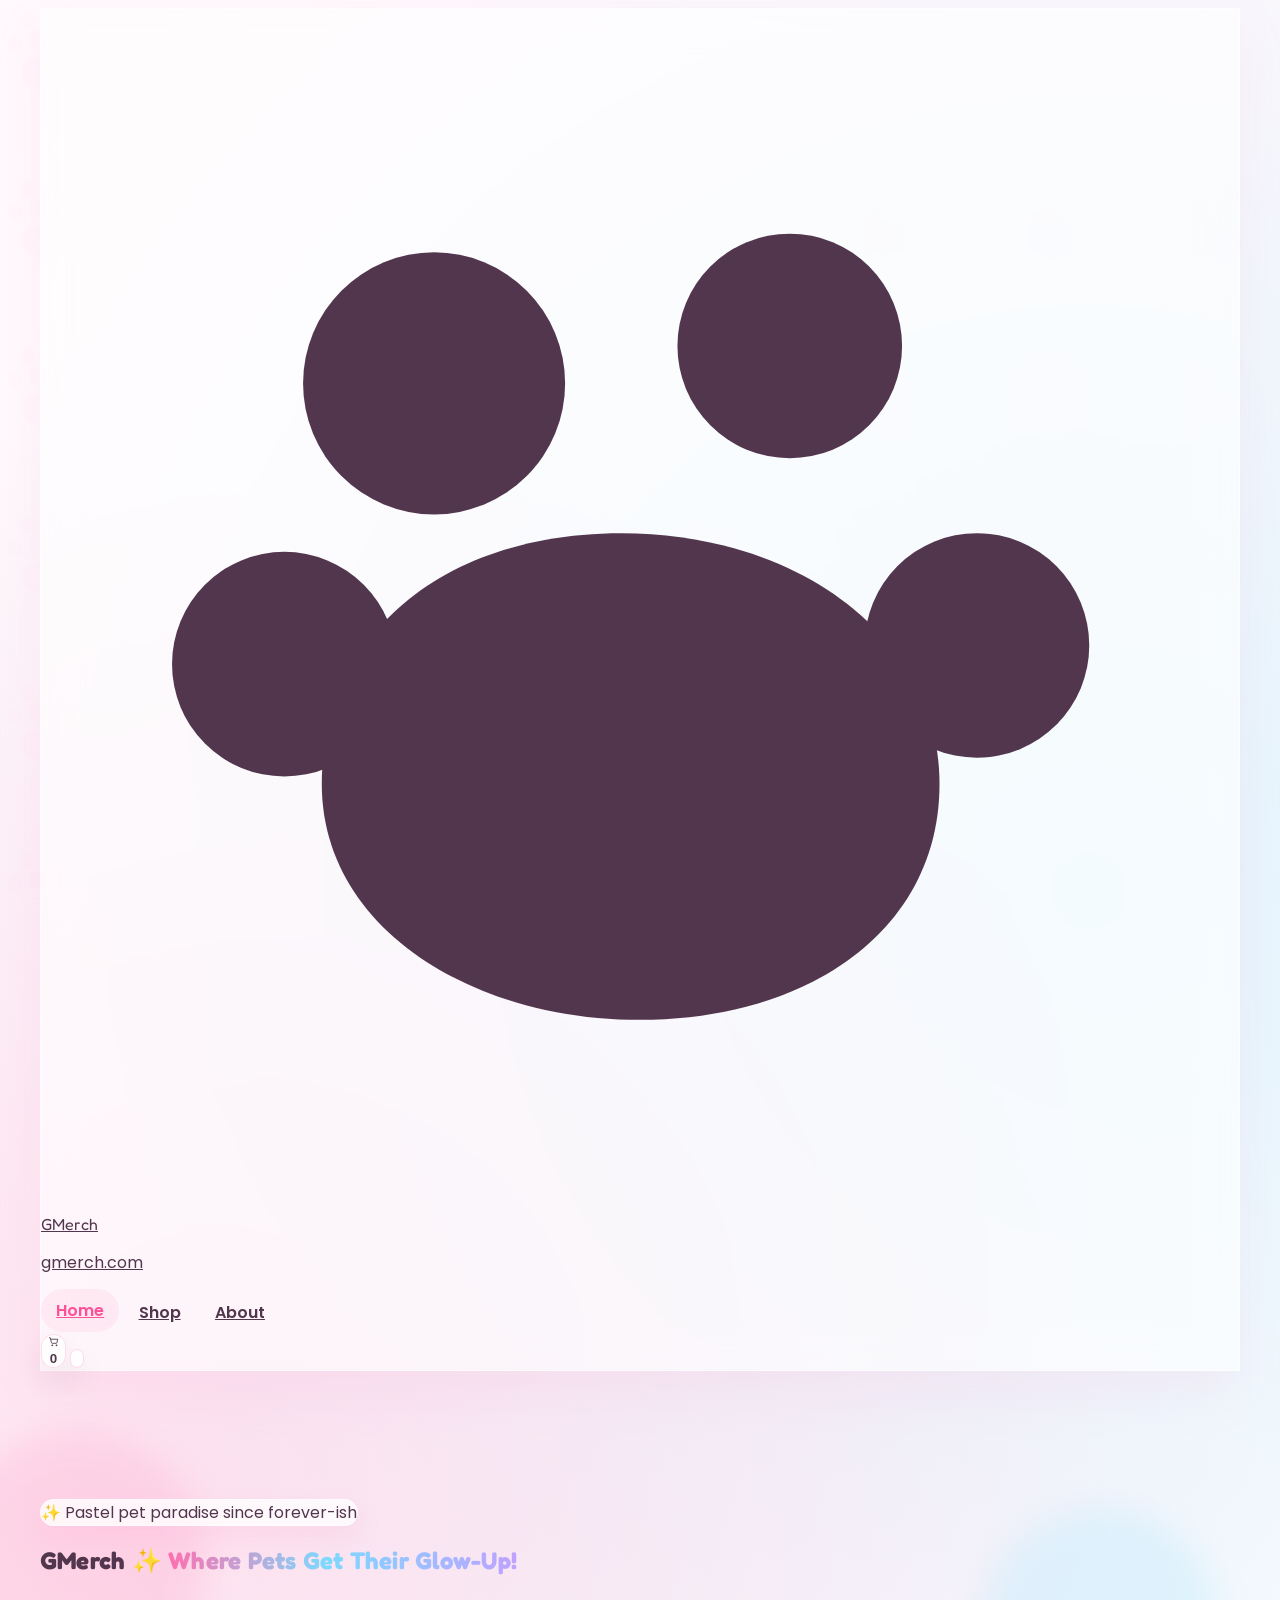
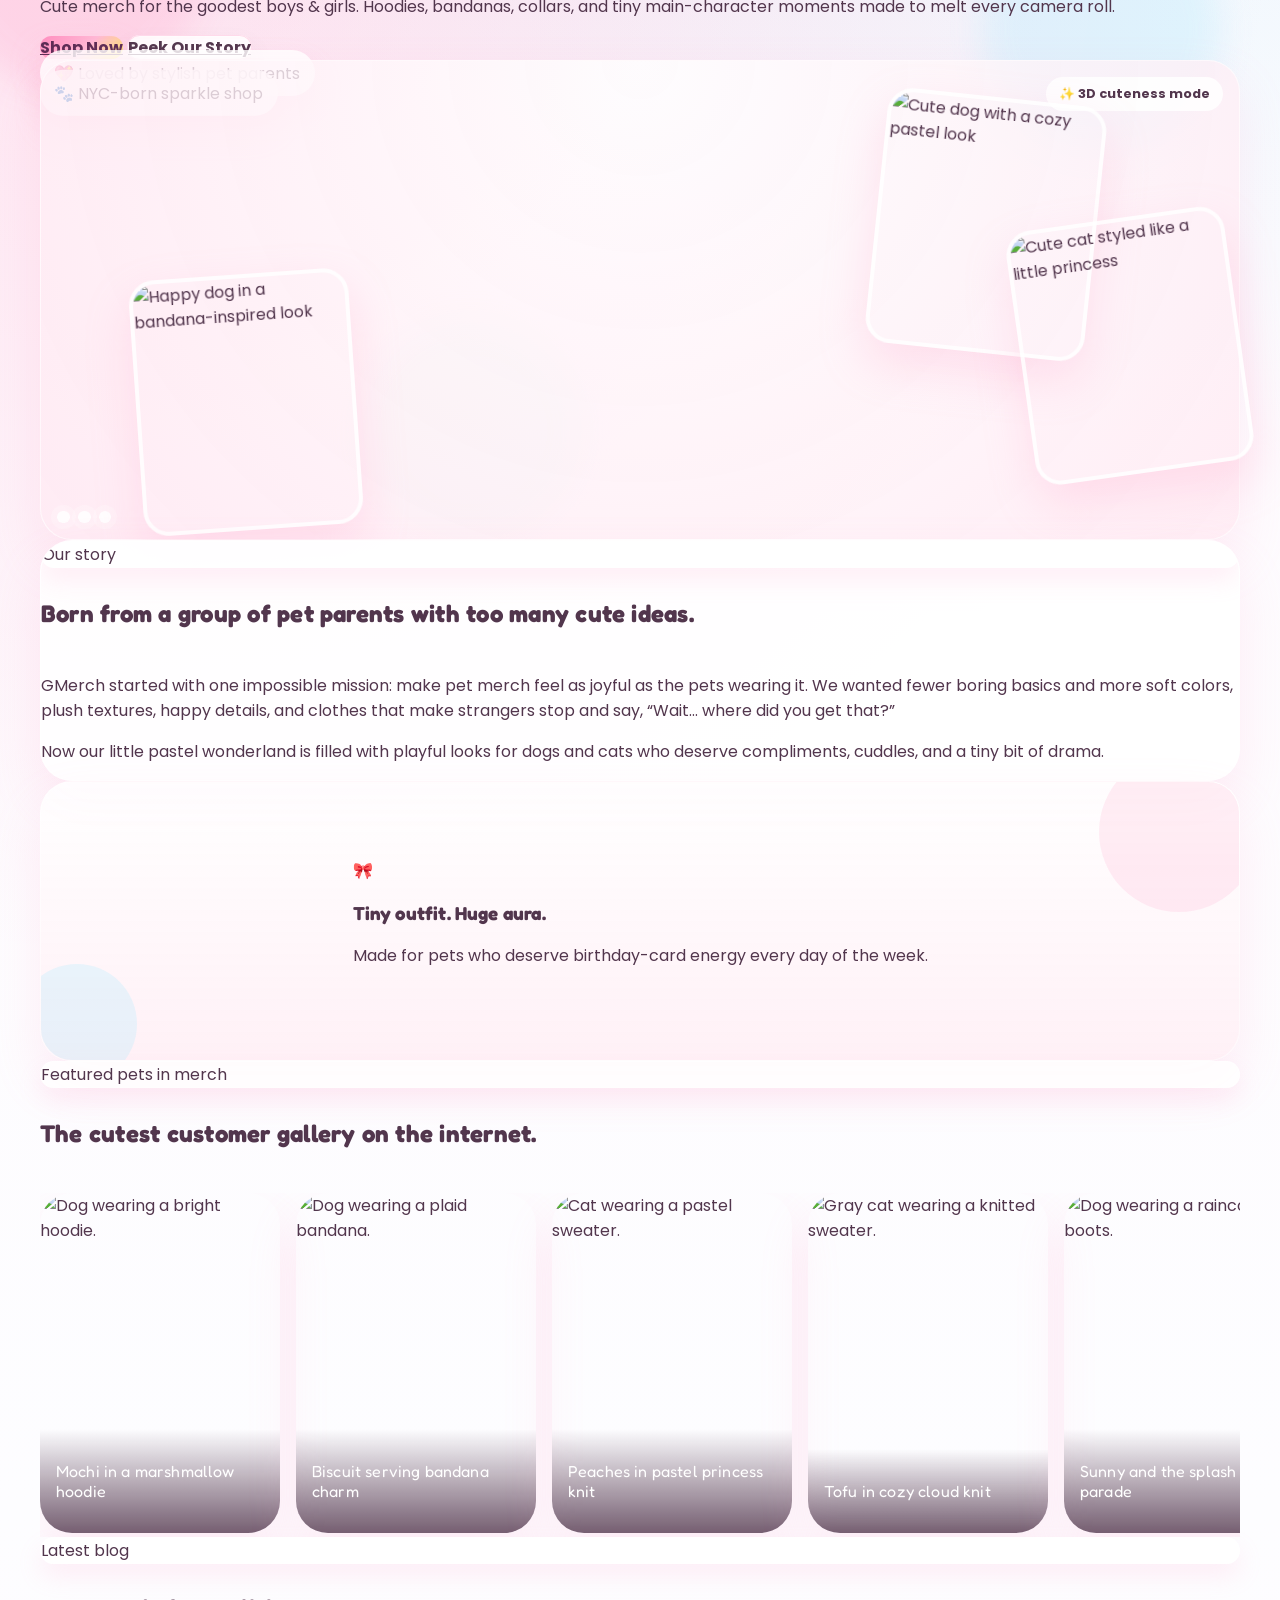
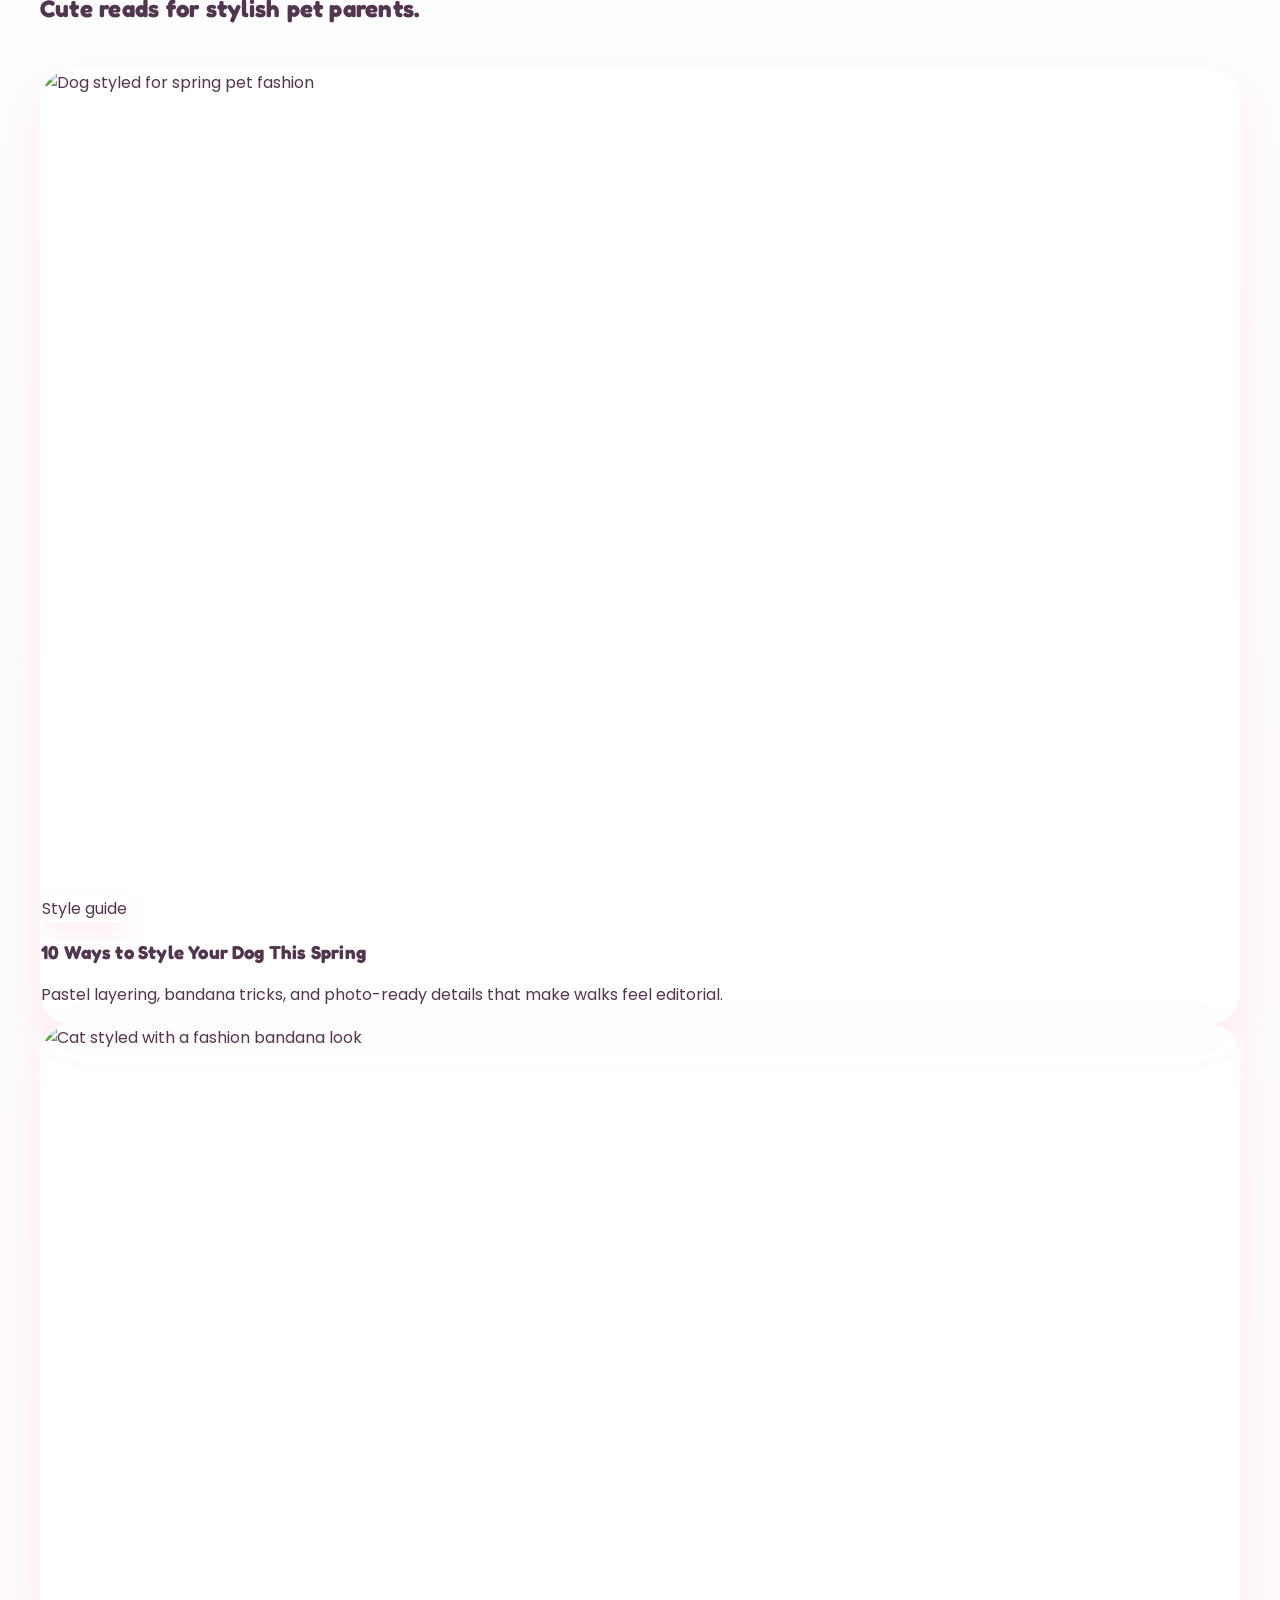
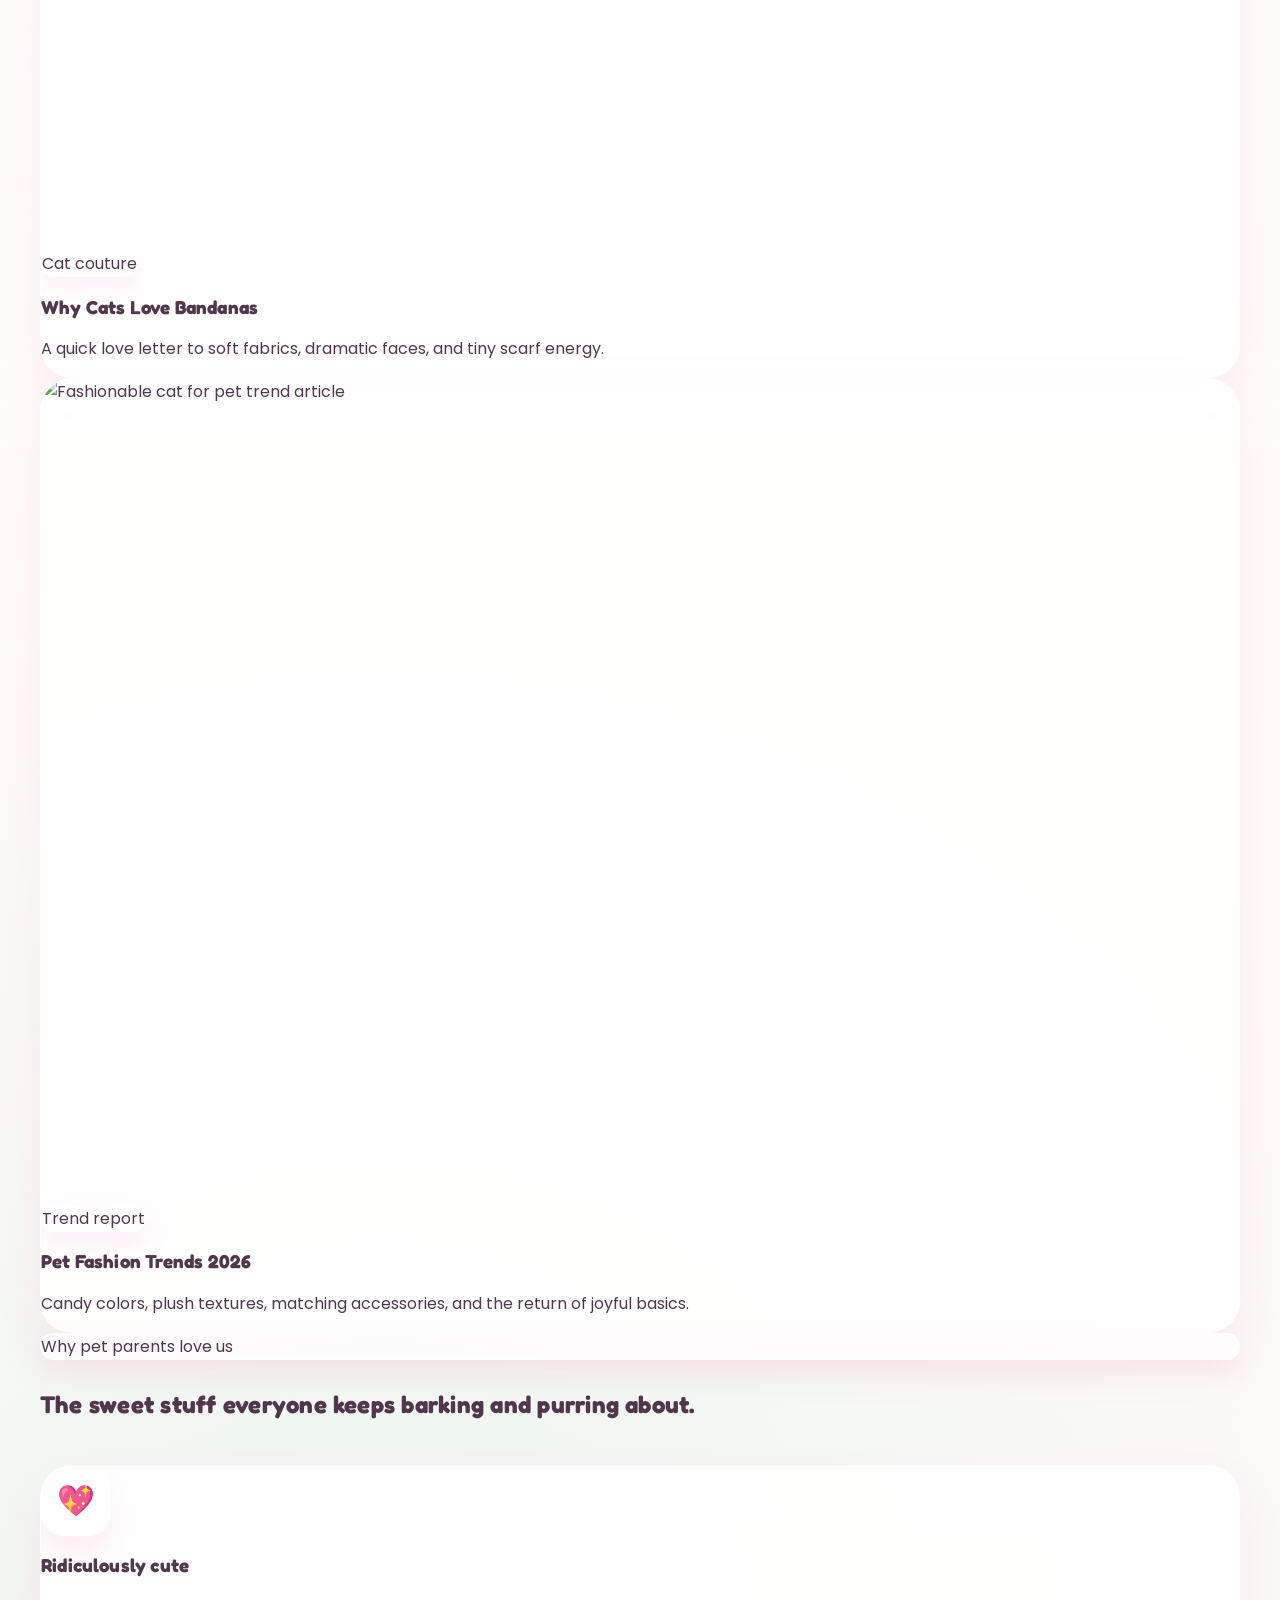
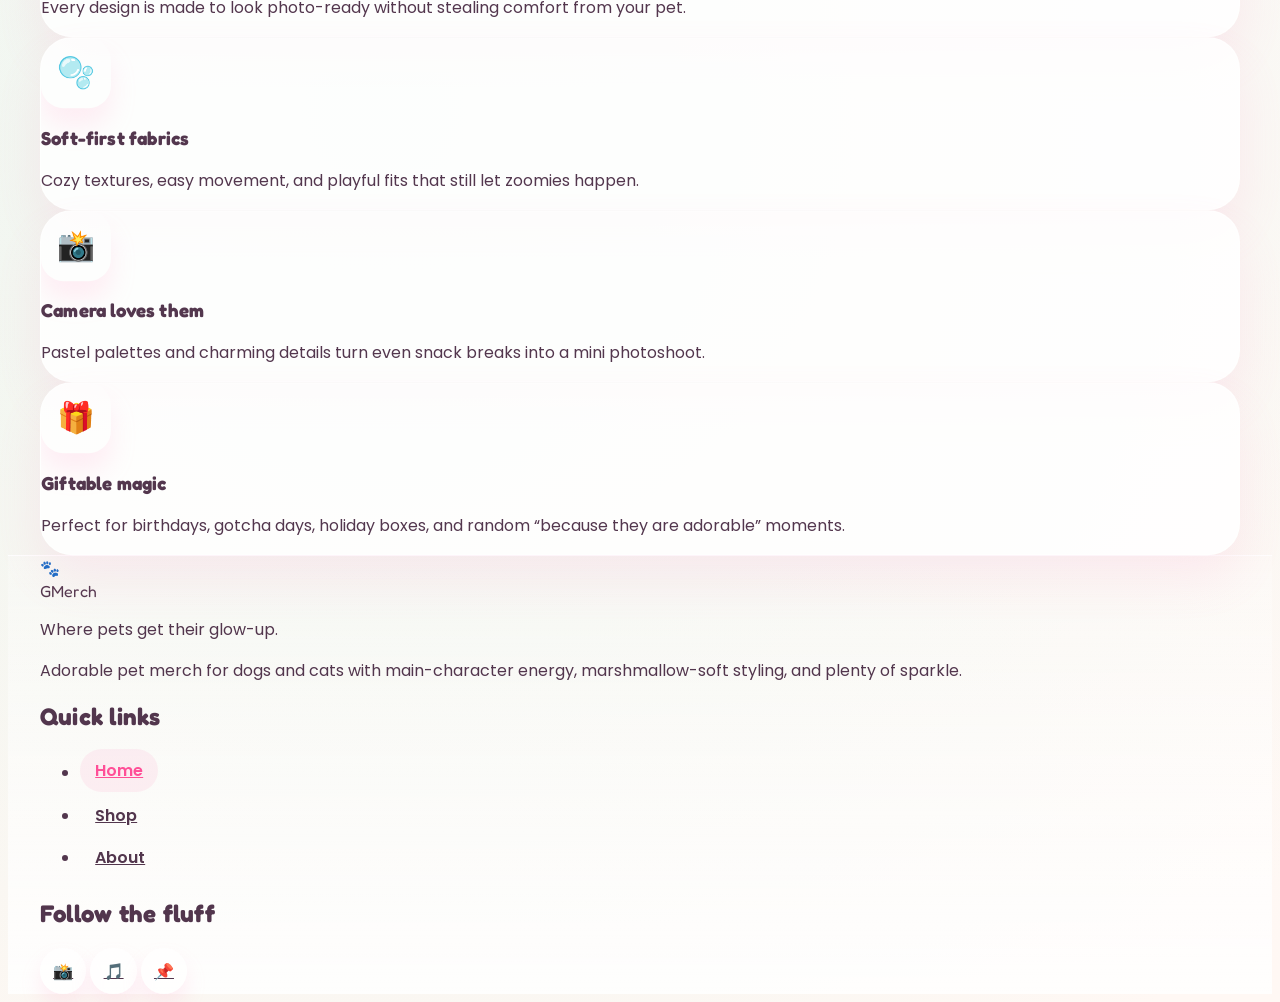
==== index.html @ 9d541854 "Update heading text in index.html" ====
<!DOCTYPE html>
<html lang="en">
<head>
  <meta charset="UTF-8">
  <meta name="viewport" content="width=device-width, initial-scale=1.0">
  <title>GMerch | Cute Pet Merch for Dogs & Cats</title>
  <meta name="description" content="GMerch is a pastel dream pet merch shop with adorable apparel and accessories for dogs and cats.">
  <meta property="og:title" content="GMerch ✨ Where Pets Get Their Glow-Up!">
  <meta property="og:description" content="Cute merch for the goodest boys and girls.">
  <meta property="og:type" content="website">
  <meta property="og:url" content="https://gmerch.com/">
  <meta property="og:image" content="https://images.unsplash.com/photo-1517849845537-4d257902454a?auto=format&fit=crop&w=1200&q=80">
  <meta name="theme-color" content="#FF9EC8">
  <link rel="preconnect" href="https://fonts.googleapis.com">
  <link rel="preconnect" href="https://fonts.gstatic.com" crossorigin>
  <link href="https://fonts.googleapis.com/css2?family=Fredoka:wght@400;500;600;700&family=Poppins:wght@400;500;600;700&display=swap" rel="stylesheet">
  <script src="https://cdn.tailwindcss.com"></script>
  <script>
    tailwind.config = {
      theme: {
        extend: {
          fontFamily: {
            display: ['Fredoka', 'sans-serif'],
            body: ['Poppins', 'sans-serif']
          }
        }
      }
    };
  </script>
  <link rel="stylesheet" href="css/styles.css">
</head>
<body data-page="home" class="site-shell">
  <div id="site-nav"></div>
  <div id="drawer-root"></div>
  <div id="cart-root"></div>
  <div id="toast-root"></div>

  <main>
    <section class="hero-wrap overflow-hidden" data-hero-parallax>
      <div class="hero-glow one"></div>
      <div class="hero-glow two"></div>
      <div class="hero-glow three"></div>
      <div class="container-cute">
        <div class="grid items-center gap-8 lg:grid-cols-[1.05fr_0.95fr]">
          <div class="relative z-10 pb-8 pt-8 lg:pb-14">
            <span class="hero-badge mb-5 px-4 py-2 text-sm font-semibold text-pink-600 reveal-up">✨ Pastel pet paradise since forever-ish</span>
            <h1 class="heading-bubble reveal-up text-5xl leading-[1.02] text-slate-900 sm:text-6xl lg:text-7xl">
              GMerch ✨ <span class="gradient-text">Where Pets Get Their Glow-Up!</span>
            </h1>
            <p class="reveal-up mt-5 max-w-xl text-lg leading-8 text-slate-600 sm:text-xl">
              Cute merch for the goodest boys &amp; girls. Hoodies, bandanas, collars, and tiny main-character moments made to melt every camera roll.
            </p>
            <div class="reveal-up mt-8 flex flex-wrap gap-4">
              <a href="shop.html" class="cute-button hero-bounce-btn px-7 py-4 text-base sm:text-lg">Shop Now</a>
              <a href="#story" class="cute-button-outline px-7 py-4 text-base sm:text-lg">Peek Our Story</a>
            </div>
            <div class="mt-8 flex flex-wrap gap-3">
              <div class="floating-chip left-2 top-0 text-sm font-semibold text-slate-700">💖 Loved by stylish pet parents</div>
              <div class="floating-chip text-sm font-semibold text-slate-700 lg:ml-4">🐾 NYC-born sparkle shop</div>
            </div>
          </div>

          <div class="relative reveal-up">
            <div class="hero-canvas">
              <div id="hero-3d" class="h-full w-full" aria-label="Animated 3D pet collar hero graphic"></div>
              <div class="sparkle-ring" aria-hidden="true"><span></span><span></span><span></span></div>
            </div>
            <div class="hero-photo photo-one tilt-card hidden sm:block">
              <img src="https://images.unsplash.com/photo-1517849845537-4d257902454a?auto=format&fit=crop&w=700&q=80" alt="Cute dog with a cozy pastel look" width="700" height="820">
            </div>
            <div class="hero-photo photo-two tilt-card hidden sm:block">
              <img src="https://images.unsplash.com/photo-1519052537078-e6302a4968d4?auto=format&fit=crop&w=700&q=80" alt="Cute cat styled like a little princess" width="700" height="820">
            </div>
            <div class="hero-photo photo-three tilt-card hidden sm:block">
              <img src="https://images.unsplash.com/photo-1548199973-03cce0bbc87b?auto=format&fit=crop&w=700&q=80" alt="Happy dog in a bandana-inspired look" width="700" height="820">
            </div>
          </div>
        </div>
      </div>
    </section>

    <section id="story" class="pt-10 sm:pt-16">
      <div class="container-cute">
        <div class="grid gap-6 lg:grid-cols-[1.05fr_0.95fr]">
          <article class="story-card reveal-up p-6 sm:p-8">
            <div class="section-title">
              <span class="hero-badge w-max px-4 py-2 text-xs font-semibold text-pink-600">Our story</span>
              <h2 class="heading-bubble text-4xl text-slate-900 sm:text-5xl">Born from a group of pet parents with too many cute ideas.</h2>
            </div>
            <p class="text-base leading-8 text-slate-600">
              GMerch started with one impossible mission: make pet merch feel as joyful as the pets wearing it. We wanted fewer boring basics and more soft colors, plush textures, happy details, and clothes that make strangers stop and say, “Wait… where did you get that?”
            </p>
            <p class="mt-4 text-base leading-8 text-slate-600">
              Now our little pastel wonderland is filled with playful looks for dogs and cats who deserve compliments, cuddles, and a tiny bit of drama.
            </p>
          </article>
          <aside class="illustration-bubble soft-card reveal-up rounded-[2rem] p-8 text-center">
            <div class="relative z-10">
              <div class="mx-auto grid h-28 w-28 place-items-center rounded-[2rem] bg-pink-100 text-6xl shadow-xl">🎀</div>
              <h3 class="heading-bubble mt-5 text-3xl text-slate-800">Tiny outfit. Huge aura.</h3>
              <p class="mt-3 max-w-md text-sm leading-7 text-slate-600">
                Made for pets who deserve birthday-card energy every day of the week.
              </p>
            </div>
          </aside>
        </div>
      </div>
    </section>

    <section class="pt-16">
      <div class="container-cute">
        <div class="section-title reveal-up">
          <span class="hero-badge w-max px-4 py-2 text-xs font-semibold text-pink-600">Featured pets in merch</span>
          <h2 class="heading-bubble text-4xl text-slate-900 sm:text-5xl">The cutest customer gallery on the internet.</h2>
        </div>
        <div id="featured-pets-row" class="paw-scroller reveal-up" aria-label="Featured pets wearing merch"></div>
      </div>
    </section>

    <section class="pt-16">
      <div class="container-cute">
        <div class="section-title reveal-up">
          <span class="hero-badge w-max px-4 py-2 text-xs font-semibold text-pink-600">Latest blog</span>
          <h2 class="heading-bubble text-4xl text-slate-900 sm:text-5xl">Cute reads for stylish pet parents.</h2>
        </div>
        <div class="grid gap-5 md:grid-cols-3">
          <article class="blog-card tilt-card reveal-up cursor-pointer" data-blog-open="spring" tabindex="0" role="button" aria-label="Read 10 Ways to Style Your Dog This Spring">
            <div class="blog-cover h-56">
              <img src="https://images.unsplash.com/photo-1548199973-03cce0bbc87b?auto=format&fit=crop&w=900&q=80" alt="Dog styled for spring pet fashion" width="900" height="620">
            </div>
            <div class="space-y-3 p-5">
              <span class="mini-badge px-3 py-1 text-xs font-semibold text-pink-600">Style guide</span>
              <h3 class="heading-bubble text-2xl text-slate-800">10 Ways to Style Your Dog This Spring</h3>
              <p class="text-sm leading-7 text-slate-600">Pastel layering, bandana tricks, and photo-ready details that make walks feel editorial.</p>
            </div>
          </article>
          <article class="blog-card tilt-card reveal-up cursor-pointer" data-blog-open="bandanas" tabindex="0" role="button" aria-label="Read Why Cats Love Bandanas">
            <div class="blog-cover h-56">
              <img src="https://images.unsplash.com/photo-1519052537078-e6302a4968d4?auto=format&fit=crop&w=900&q=80" alt="Cat styled with a fashion bandana look" width="900" height="620">
            </div>
            <div class="space-y-3 p-5">
              <span class="mini-badge px-3 py-1 text-xs font-semibold text-sky-600">Cat couture</span>
              <h3 class="heading-bubble text-2xl text-slate-800">Why Cats Love Bandanas</h3>
              <p class="text-sm leading-7 text-slate-600">A quick love letter to soft fabrics, dramatic faces, and tiny scarf energy.</p>
            </div>
          </article>
          <article class="blog-card tilt-card reveal-up cursor-pointer" data-blog-open="trends" tabindex="0" role="button" aria-label="Read Pet Fashion Trends 2026">
            <div class="blog-cover h-56">
              <img src="https://images.unsplash.com/photo-1574158622682-e40e69881006?auto=format&fit=crop&w=900&q=80" alt="Fashionable cat for pet trend article" width="900" height="620">
            </div>
            <div class="space-y-3 p-5">
              <span class="mini-badge px-3 py-1 text-xs font-semibold text-emerald-600">Trend report</span>
              <h3 class="heading-bubble text-2xl text-slate-800">Pet Fashion Trends 2026</h3>
              <p class="text-sm leading-7 text-slate-600">Candy colors, plush textures, matching accessories, and the return of joyful basics.</p>
            </div>
          </article>
        </div>
      </div>
    </section>

    <section class="pt-16">
      <div class="container-cute">
        <div class="section-title reveal-up">
          <span class="hero-badge w-max px-4 py-2 text-xs font-semibold text-pink-600">Why pet parents love us</span>
          <h2 class="heading-bubble text-4xl text-slate-900 sm:text-5xl">The sweet stuff everyone keeps barking and purring about.</h2>
        </div>
        <div class="grid gap-5 sm:grid-cols-2 xl:grid-cols-4">
          <article class="reason-card reveal-up p-6 text-center">
            <div class="reason-icon mx-auto bg-pink-100">💖</div>
            <h3 class="heading-bubble mt-5 text-2xl text-slate-800">Ridiculously cute</h3>
            <p class="mt-3 text-sm leading-7 text-slate-600">Every design is made to look photo-ready without stealing comfort from your pet.</p>
          </article>
          <article class="reason-card reveal-up p-6 text-center">
            <div class="reason-icon mx-auto bg-sky-100">🫧</div>
            <h3 class="heading-bubble mt-5 text-2xl text-slate-800">Soft-first fabrics</h3>
            <p class="mt-3 text-sm leading-7 text-slate-600">Cozy textures, easy movement, and playful fits that still let zoomies happen.</p>
          </article>
          <article class="reason-card reveal-up p-6 text-center">
            <div class="reason-icon mx-auto bg-yellow-100">📸</div>
            <h3 class="heading-bubble mt-5 text-2xl text-slate-800">Camera loves them</h3>
            <p class="mt-3 text-sm leading-7 text-slate-600">Pastel palettes and charming details turn even snack breaks into a mini photoshoot.</p>
          </article>
          <article class="reason-card reveal-up p-6 text-center">
            <div class="reason-icon mx-auto bg-emerald-100">🎁</div>
            <h3 class="heading-bubble mt-5 text-2xl text-slate-800">Giftable magic</h3>
            <p class="mt-3 text-sm leading-7 text-slate-600">Perfect for birthdays, gotcha days, holiday boxes, and random “because they are adorable” moments.</p>
          </article>
        </div>
      </div>
    </section>
  </main>

  <div id="site-footer"></div>

  <div id="blog-modal" class="modal-shell" aria-hidden="true">
    <div class="modal-backdrop" data-close-blog></div>
    <div class="modal-panel soft-card">
      <article class="rounded-[2rem] bg-white/90 p-4 md:p-6">
        <div class="mb-4 flex items-start justify-between gap-4">
          <div>
            <p class="hero-badge mb-3 px-3 py-1 text-xs font-semibold text-pink-600">📚 Blog story</p>
            <h2 id="blog-modal-title" class="heading-bubble text-3xl text-slate-800"></h2>
            <p id="blog-modal-meta" class="mt-2 text-sm text-slate-500"></p>
          </div>
          <button class="cute-button-outline h-11 w-11 rounded-full" aria-label="Close article" data-close-blog>✕</button>
        </div>
        <div id="blog-modal-body" class="space-y-4 text-base leading-8 text-slate-600"></div>
      </article>
    </div>
  </div>

  <script src="https://cdnjs.cloudflare.com/ajax/libs/gsap/3.12.5/gsap.min.js"></script>
  <script src="https://cdnjs.cloudflare.com/ajax/libs/vanilla-tilt/1.8.1/vanilla-tilt.min.js"></script>
  <script src="https://cdn.jsdelivr.net/npm/canvas-confetti@1.9.3/dist/confetti.browser.min.js"></script>
  <script src="https://cdnjs.cloudflare.com/ajax/libs/three.js/r134/three.min.js"></script>
  <script src="js/main.js"></script>
  <script src="js/three-hero.js"></script>
</body>
</html>
---- css/styles.css ----
:root {
  --pink: #ff9ec8;
  --blue: #a2e8ff;
  --yellow: #ffe66d;
  --mint: #b5ead7;
  --lavender: #e0bbe4;
  --ink: #52364d;
  --cream: #fffafc;
  --card-shadow: 0 24px 50px rgba(255, 158, 200, 0.16);
  --glass: rgba(255, 255, 255, 0.68);
  --border: rgba(255, 255, 255, 0.48);
}

* {
  box-sizing: border-box;
}

html {
  scroll-behavior: smooth;
}

body {
  font-family: 'Poppins', sans-serif;
  color: var(--ink);
  background:
    radial-gradient(circle at 15% 20%, rgba(255, 158, 200, 0.28), transparent 18%),
    radial-gradient(circle at 85% 12%, rgba(162, 232, 255, 0.3), transparent 18%),
    radial-gradient(circle at 30% 88%, rgba(181, 234, 215, 0.25), transparent 18%),
    linear-gradient(180deg, #fff8fc 0%, #fdfdff 42%, #fff8f4 100%);
  min-height: 100vh;
  overflow-x: hidden;
}

body::before {
  content: '';
  position: fixed;
  inset: 0;
  pointer-events: none;
  opacity: 0.2;
  background-image: url("data:image/svg+xml,%3Csvg xmlns='http://www.w3.org/2000/svg' width='160' height='160' viewBox='0 0 160 160'%3E%3Cg fill='%23ff9ec8' fill-opacity='0.12'%3E%3Ccircle cx='36' cy='38' r='9'/%3E%3Ccircle cx='58' cy='28' r='7'/%3E%3Ccircle cx='26' cy='20' r='7'/%3E%3Ccircle cx='14' cy='42' r='7'/%3E%3Cpath d='M41 54c13 0 22 7 22 16s-8 15-20 15-22-5-22-15 8-16 20-16z'/%3E%3C/g%3E%3C/svg%3E");
  background-size: 168px 168px;
}

img {
  display: block;
  max-width: 100%;
}

a {
  color: inherit;
}

.site-shell {
  position: relative;
}

.container-cute {
  width: min(1200px, calc(100% - 1.5rem));
  margin: 0 auto;
}

.heading-bubble {
  font-family: 'Fredoka', sans-serif;
  letter-spacing: 0.01em;
}

.gradient-text {
  background: linear-gradient(90deg, #ff6fae 0%, #7dd9ff 45%, #bfa2ff 100%);
  -webkit-background-clip: text;
  background-clip: text;
  color: transparent;
}

.glass-nav {
  backdrop-filter: blur(18px);
  background: rgba(255, 255, 255, 0.62);
  border: 1px solid rgba(255, 255, 255, 0.5);
  box-shadow: 0 20px 45px rgba(255, 158, 200, 0.12);
}

.nav-link {
  position: relative;
  display: inline-flex;
  align-items: center;
  gap: 0.35rem;
  padding: 0.55rem 0.95rem;
  border-radius: 999px;
  font-weight: 600;
  transition: transform 0.25s ease, background 0.25s ease, color 0.25s ease;
}

.nav-link:hover,
.nav-link:focus-visible,
.nav-link.active {
  transform: translateY(-2px);
  background: rgba(255, 158, 200, 0.14);
  color: #ff4f97;
}

.paw-bounce {
  animation: pawBounce 1.8s ease-in-out infinite;
}

@keyframes pawBounce {
  0%, 100% { transform: translateY(0) rotate(0deg); }
  50% { transform: translateY(-5px) rotate(-6deg); }
}

.cute-button,
.cute-button-outline,
.tab-chip,
.filter-pill,
.qty-btn {
  border: none;
  border-radius: 999px;
  font-weight: 700;
  transition: transform 0.2s ease, box-shadow 0.2s ease, background 0.2s ease;
}

.cute-button {
  background: linear-gradient(135deg, #ff8dbe 0%, #ffb9d6 55%, #ffe66d 100%);
  color: #5d2c55;
  box-shadow: 0 18px 34px rgba(255, 158, 200, 0.28);
}

.cute-button:hover,
.cute-button:focus-visible,
.tab-chip:hover,
.filter-pill:hover,
.qty-btn:hover {
  transform: translateY(-3px) scale(1.02);
}

.cute-button-outline {
  background: rgba(255, 255, 255, 0.88);
  border: 1px solid rgba(255, 158, 200, 0.36);
  color: var(--ink);
  box-shadow: 0 14px 28px rgba(82, 54, 77, 0.08);
}

.hero-wrap {
  position: relative;
  isolation: isolate;
  padding-top: 7rem;
}

.hero-glow,
.blob-glow {
  position: absolute;
  border-radius: 999px;
  filter: blur(16px);
  opacity: 0.7;
  z-index: -1;
}

.hero-glow.one {
  top: 8%;
  left: -5%;
  width: 260px;
  height: 260px;
  background: rgba(255, 158, 200, 0.34);
}

.hero-glow.two {
  top: 18%;
  right: 4%;
  width: 240px;
  height: 240px;
  background: rgba(162, 232, 255, 0.34);
}

.hero-glow.three {
  bottom: 0;
  left: 28%;
  width: 220px;
  height: 220px;
  background: rgba(181, 234, 215, 0.28);
}

.hero-badge,
.sparkle-pill,
.mini-badge {
  display: inline-flex;
  align-items: center;
  gap: 0.45rem;
  background: rgba(255, 255, 255, 0.78);
  border: 1px solid rgba(255, 255, 255, 0.48);
  box-shadow: 0 12px 24px rgba(255, 158, 200, 0.16);
  border-radius: 999px;
}

.hero-panel,
.soft-card,
.story-card,
.team-card,
.blog-card,
.reason-card,
.product-card,
.filter-card,
.cart-panel,
.press-chip {
  border-radius: 2rem;
  background: rgba(255, 255, 255, 0.86);
  border: 1px solid rgba(255, 255, 255, 0.5);
  box-shadow: var(--card-shadow);
}

.hero-panel {
  overflow: hidden;
}

.hero-photo {
  position: absolute;
  width: clamp(140px, 18vw, 220px);
  border-radius: 1.6rem;
  overflow: hidden;
  box-shadow: 0 20px 45px rgba(255, 158, 200, 0.25);
  border: 4px solid rgba(255, 255, 255, 0.8);
}

.hero-photo img {
  width: 100%;
  height: 100%;
  object-fit: cover;
}

.photo-one {
  top: 10%;
  right: 12%;
  transform: rotate(6deg);
}

.photo-two {
  bottom: 16%;
  right: 0;
  transform: rotate(-8deg);
}

.photo-three {
  bottom: 0;
  left: 8%;
  transform: rotate(-4deg);
}

.heart-float,
.sparkle-float {
  position: absolute;
  pointer-events: none;
  animation: floaty 4.5s ease-in-out infinite;
}

.heart-float:nth-child(2n) {
  animation-duration: 5.2s;
}

@keyframes floaty {
  0%, 100% { transform: translateY(0) scale(1); }
  50% { transform: translateY(-12px) scale(1.08); }
}

.section-title {
  display: flex;
  flex-direction: column;
  gap: 0.65rem;
  margin-bottom: 1.6rem;
}

.illustration-bubble {
  position: relative;
  min-height: 280px;
  display: grid;
  place-items: center;
  background: linear-gradient(180deg, rgba(255, 255, 255, 0.85), rgba(255, 240, 246, 0.95));
  overflow: hidden;
}

.illustration-bubble::before,
.illustration-bubble::after {
  content: '';
  position: absolute;
  border-radius: 999px;
  background: rgba(255, 158, 200, 0.18);
}

.illustration-bubble::before {
  width: 160px;
  height: 160px;
  top: -30px;
  right: -20px;
}

.illustration-bubble::after {
  width: 120px;
  height: 120px;
  bottom: -24px;
  left: -24px;
  background: rgba(162, 232, 255, 0.24);
}

.paw-scroller {
  display: grid;
  grid-auto-flow: column;
  grid-auto-columns: minmax(240px, 1fr);
  gap: 1rem;
  overflow-x: auto;
  padding-bottom: 0.25rem;
  scrollbar-width: thin;
}

.paw-scroller::-webkit-scrollbar {
  height: 8px;
}

.paw-scroller::-webkit-scrollbar-thumb {
  background: rgba(255, 158, 200, 0.35);
  border-radius: 999px;
}

.photo-card {
  min-height: 340px;
  border-radius: 2rem;
  overflow: hidden;
  position: relative;
  box-shadow: var(--card-shadow);
}

.photo-card img {
  width: 100%;
  height: 100%;
  object-fit: cover;
}

.photo-card .caption {
  position: absolute;
  inset: auto 0 0;
  padding: 1rem;
  background: linear-gradient(180deg, transparent, rgba(82, 54, 77, 0.8));
  color: white;
}

.blog-card,
.product-card,
.team-card,
.reason-card,
.story-card,
.filter-card {
  overflow: hidden;
}

.blog-card:hover .blog-cover img,
.product-card:hover .product-media img {
  transform: scale(1.06);
}

.blog-cover,
.product-media {
  position: relative;
  overflow: hidden;
}

.blog-cover img,
.product-media img {
  width: 100%;
  height: 100%;
  object-fit: cover;
  transition: transform 0.4s ease;
}

.reason-icon,
.team-avatar,
.mission-icon,
.logo-dot {
  width: 70px;
  height: 70px;
  border-radius: 1.4rem;
  display: inline-flex;
  align-items: center;
  justify-content: center;
  font-size: 1.9rem;
  box-shadow: 0 18px 26px rgba(255, 158, 200, 0.18);
}

.footer-shell {
  background: linear-gradient(180deg, rgba(255,255,255,0.2), rgba(255,255,255,0.86));
  border-top: 1px solid rgba(255, 255, 255, 0.55);
}

.social-pill {
  display: inline-flex;
  align-items: center;
  justify-content: center;
  width: 2.9rem;
  height: 2.9rem;
  border-radius: 999px;
  background: rgba(255, 255, 255, 0.75);
  box-shadow: 0 12px 20px rgba(255, 158, 200, 0.18);
}

.modal-shell,
.drawer-shell,
.toast-shell {
  position: fixed;
  inset: 0;
  z-index: 60;
  pointer-events: none;
}

.modal-shell,
.drawer-shell {
  opacity: 0;
  visibility: hidden;
  transition: opacity 0.28s ease, visibility 0.28s ease;
}

.toast-shell {
  visibility: visible;
}

.modal-shell.active,
.drawer-shell.active,
.toast-shell.active {
  pointer-events: auto;
}

.modal-shell.active,
.drawer-shell.active {
  opacity: 1;
  visibility: visible;
}

.modal-backdrop,
.drawer-backdrop {
  position: absolute;
  inset: 0;
  background: rgba(82, 54, 77, 0.24);
  backdrop-filter: blur(6px);
  opacity: 0;
  transition: opacity 0.3s ease;
}

.modal-shell.active .modal-backdrop,
.drawer-shell.active .drawer-backdrop {
  opacity: 1;
}

.modal-panel {
  position: absolute;
  top: 50%;
  left: 50%;
  transform: translate(-50%, calc(-50% + 24px)) scale(0.96);
  width: min(680px, calc(100% - 1rem));
  max-height: min(88vh, 820px);
  overflow: auto;
  padding: 1.2rem;
  opacity: 0;
  transition: transform 0.3s ease, opacity 0.3s ease;
}

.modal-shell.active .modal-panel {
  transform: translate(-50%, -50%) scale(1);
  opacity: 1;
}

.cart-panel {
  width: min(560px, calc(100% - 1rem));
}

.mobile-drawer {
  position: absolute;
  top: 0;
  right: 0;
  width: min(82vw, 360px);
  height: 100%;
  padding: 1rem;
  opacity: 0;
  transform: translateX(100%);
  transition: transform 0.32s ease, opacity 0.32s ease;
}

.drawer-shell.active .mobile-drawer {
  opacity: 1;
  transform: translateX(0);
}

.cart-item {
  display: grid;
  grid-template-columns: 88px 1fr;
  gap: 0.9rem;
  padding: 0.85rem;
  border-radius: 1.4rem;
  background: rgba(255, 255, 255, 0.7);
  border: 1px solid rgba(255, 158, 200, 0.14);
}

.cart-thumb {
  width: 88px;
  height: 88px;
  border-radius: 1.1rem;
  object-fit: cover;
}

.qty-wrap {
  display: inline-flex;
  align-items: center;
  gap: 0.4rem;
  background: rgba(255, 158, 200, 0.1);
  padding: 0.35rem;
  border-radius: 999px;
}

.qty-btn {
  width: 2rem;
  height: 2rem;
  background: white;
  box-shadow: 0 8px 16px rgba(255, 158, 200, 0.18);
}

.toast-wrap {
  position: absolute;
  inset: auto 1rem 1rem auto;
  width: min(360px, calc(100vw - 2rem));
  display: grid;
  gap: 0.75rem;
}

.toast-card {
  border-radius: 1.6rem;
  padding: 0.95rem 1rem;
  background: rgba(255, 255, 255, 0.92);
  border: 1px solid rgba(255, 255, 255, 0.52);
  box-shadow: 0 18px 38px rgba(82, 54, 77, 0.12);
  transform: translateY(16px);
  opacity: 0;
  transition: transform 0.3s ease, opacity 0.3s ease;
}

.toast-card.show {
  transform: translateY(0);
  opacity: 1;
}

.shop-layout {
  display: grid;
  grid-template-columns: 1fr;
  gap: 1.2rem;
}

.shop-grid {
  columns: 2;
  column-gap: 1rem;
}

.product-card {
  break-inside: avoid;
  margin-bottom: 1rem;
  display: block;
}

.product-media {
  height: 240px;
}

.product-tag,
.filter-pill,
.tab-chip,
.price-pill {
  display: inline-flex;
  align-items: center;
  justify-content: center;
  gap: 0.3rem;
}

.tab-chip {
  padding: 0.8rem 1.1rem;
  background: rgba(255, 255, 255, 0.7);
  color: var(--ink);
  box-shadow: 0 14px 26px rgba(82, 54, 77, 0.08);
}

.tab-chip.active {
  background: linear-gradient(135deg, rgba(255,158,200,0.95), rgba(255, 206, 225, 1));
  color: #5c204c;
  box-shadow: 0 0 0 4px rgba(255, 158, 200, 0.2), 0 18px 32px rgba(255, 158, 200, 0.3);
}

.filter-pill {
  padding: 0.55rem 0.85rem;
  background: rgba(255, 255, 255, 0.84);
  cursor: pointer;
  border: 1px solid transparent;
}

.filter-pill.active {
  border-color: rgba(255, 158, 200, 0.45);
  background: rgba(255, 233, 242, 0.95);
}

.color-dot {
  width: 16px;
  height: 16px;
  border-radius: 999px;
  border: 2px solid rgba(255, 255, 255, 0.82);
  box-shadow: 0 0 0 1px rgba(82, 54, 77, 0.1);
}

.range-track {
  accent-color: #ff7ab3;
}

.empty-state {
  min-height: 300px;
  display: grid;
  place-items: center;
  text-align: center;
  background: linear-gradient(180deg, rgba(255,255,255,0.88), rgba(255,245,249,0.96));
}

.about-hero,
.page-hero {
  padding-top: 7rem;
}

.logo-cloud {
  display: grid;
  grid-template-columns: repeat(2, minmax(0, 1fr));
  gap: 0.9rem;
}

.press-chip {
  padding: 1rem 1.1rem;
  text-align: center;
  font-weight: 700;
}

.hero-canvas {
  min-height: 480px;
  border-radius: 2rem;
  overflow: hidden;
  background: radial-gradient(circle at top, rgba(255,255,255,0.82), rgba(255,233,242,0.78));
  border: 1px solid rgba(255, 255, 255, 0.6);
  box-shadow: var(--card-shadow);
  position: relative;
}

.hero-canvas::after {
  content: '✨ 3D cuteness mode';
  position: absolute;
  top: 1rem;
  right: 1rem;
  padding: 0.5rem 0.8rem;
  border-radius: 999px;
  background: rgba(255,255,255,0.84);
  font-size: 0.8rem;
  font-weight: 700;
}

.sparkle-ring {
  position: absolute;
  inset: auto auto 1rem 1rem;
  display: inline-flex;
  gap: 0.5rem;
}

.sparkle-ring span {
  width: 0.8rem;
  height: 0.8rem;
  border-radius: 999px;
  background: rgba(255,255,255,0.92);
  box-shadow: 0 0 0 6px rgba(255,255,255,0.18);
  animation: popSpark 2.4s ease-in-out infinite;
}

.sparkle-ring span:nth-child(2) { animation-delay: 0.25s; }
.sparkle-ring span:nth-child(3) { animation-delay: 0.5s; }

@keyframes popSpark {
  0%, 100% { transform: scale(0.8); opacity: 0.55; }
  50% { transform: scale(1.25); opacity: 1; }
}

.reveal-up {
  opacity: 0;
  transform: translateY(24px);
}

.floating-chip {
  position: absolute;
  display: inline-flex;
  align-items: center;
  gap: 0.45rem;
  padding: 0.65rem 0.9rem;
  background: rgba(255,255,255,0.82);
  border-radius: 999px;
  box-shadow: 0 16px 30px rgba(255, 158, 200, 0.18);
}

.focus-ring:focus-visible,
button:focus-visible,
a:focus-visible,
input:focus-visible,
summary:focus-visible {
  outline: 3px solid rgba(255, 158, 200, 0.5);
  outline-offset: 2px;
}

@media (min-width: 768px) {
  .hero-wrap {
    padding-top: 8rem;
  }

  .shop-layout {
    grid-template-columns: 310px 1fr;
    align-items: start;
  }

  .shop-grid {
    columns: 3;
  }

  .logo-cloud {
    grid-template-columns: repeat(4, minmax(0, 1fr));
  }
}

@media (min-width: 1100px) {
  .shop-grid {
    columns: 4;
  }
}

@media (max-width: 767px) {
  .hero-photo {
    width: 124px;
  }

  .photo-one {
    top: 2%;
    right: 4%;
  }

  .photo-two {
    bottom: 14%;
    right: -8px;
  }

  .photo-three {
    left: -6px;
  }

  .product-media {
    height: 220px;
  }

  .modal-panel {
    padding: 0.85rem;
  }
}

.variant-chip,
.color-choice {
  display: inline-flex;
  align-items: center;
  justify-content: center;
  gap: 0.5rem;
  border-radius: 999px;
  border: 1px solid transparent;
  background: rgba(255, 255, 255, 0.9);
  padding: 0.6rem 0.9rem;
  font-size: 0.85rem;
  font-weight: 700;
  color: var(--ink);
  transition: transform 0.2s ease, box-shadow 0.2s ease, border-color 0.2s ease, background 0.2s ease;
}

.variant-chip:hover,
.color-choice:hover {
  transform: translateY(-2px);
  box-shadow: 0 12px 20px rgba(255, 158, 200, 0.16);
}

.variant-chip.active {
  background: linear-gradient(135deg, rgba(255, 158, 200, 0.95), rgba(255, 222, 235, 1));
  border-color: rgba(255, 158, 200, 0.45);
  color: #5c204c;
}

.color-choice.active {
  border-color: rgba(255, 158, 200, 0.45);
  background: rgba(255, 244, 248, 0.98);
  box-shadow: 0 0 0 4px rgba(255, 158, 200, 0.12);
}

.color-choice-dot {
  width: 16px;
  height: 16px;
  border-radius: 999px;
  border: 2px solid rgba(255, 255, 255, 0.85);
  box-shadow: 0 0 0 1px rgba(82, 54, 77, 0.14);
}
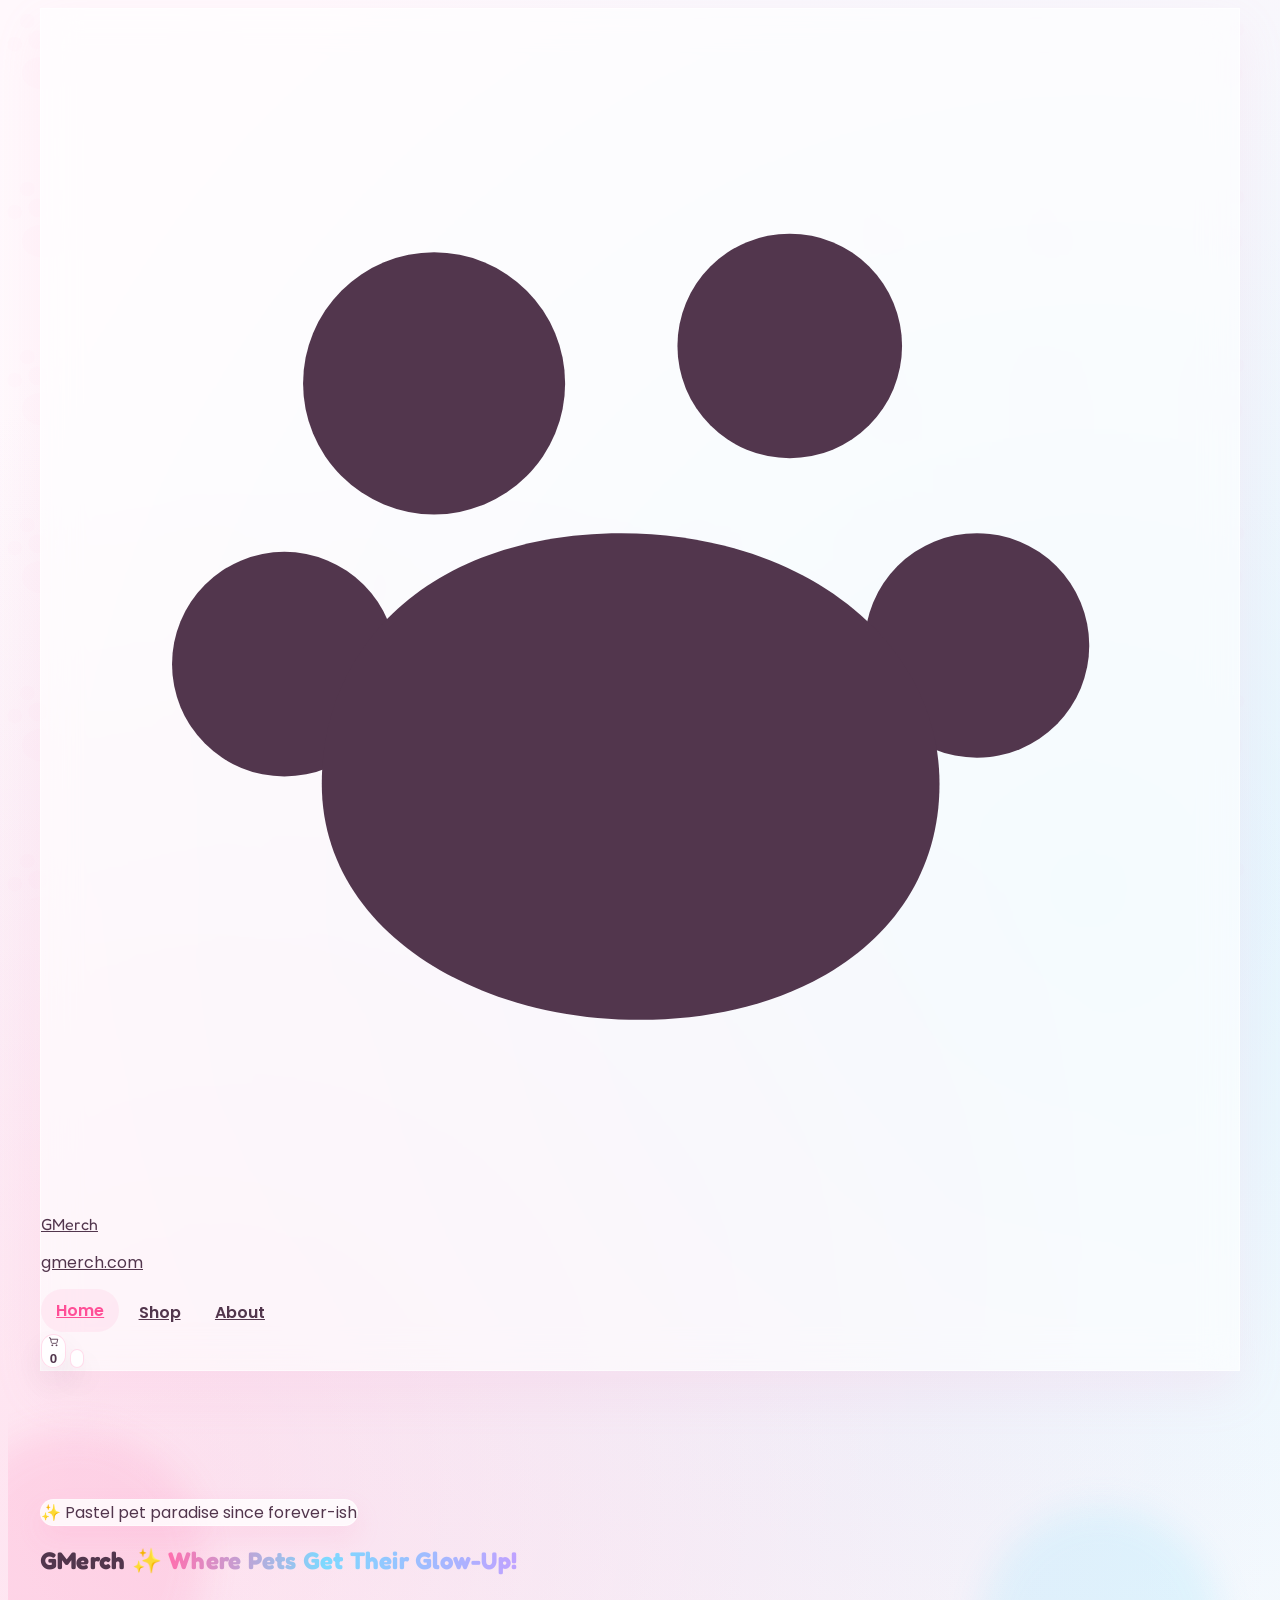
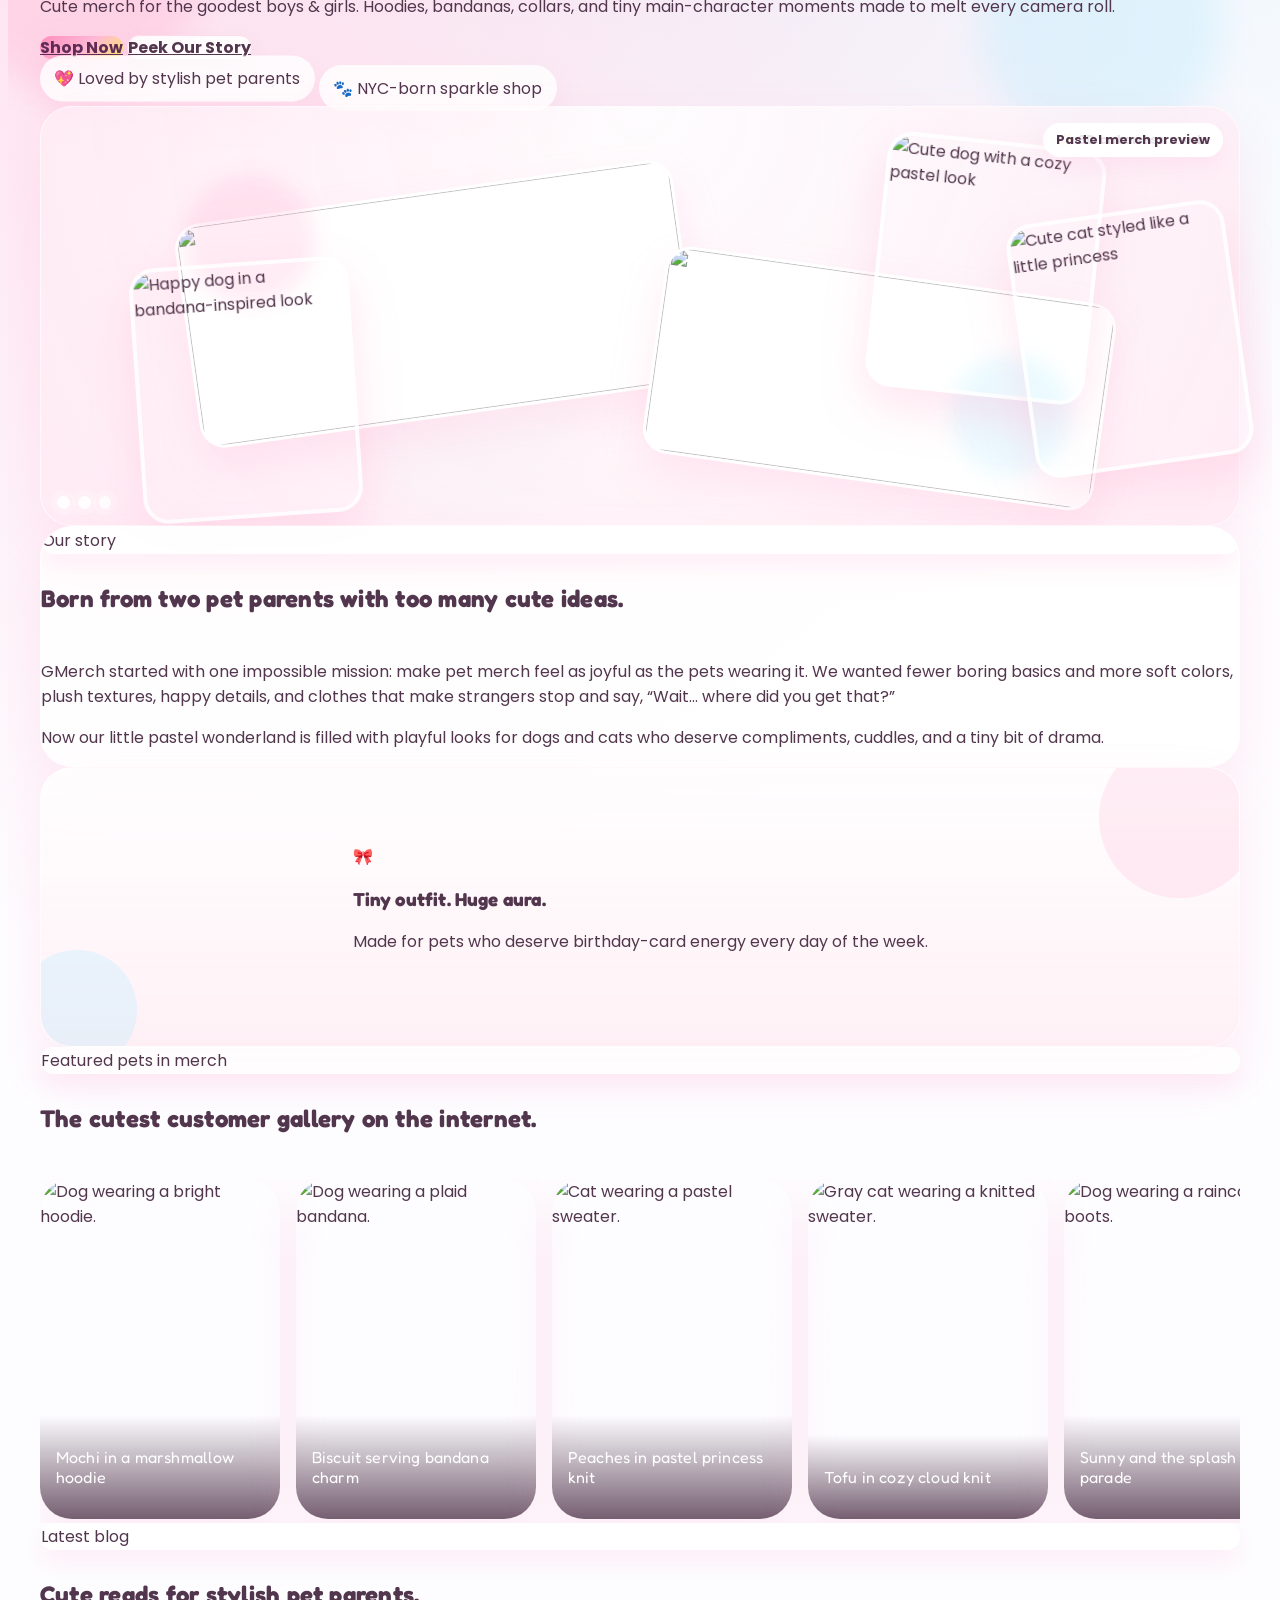
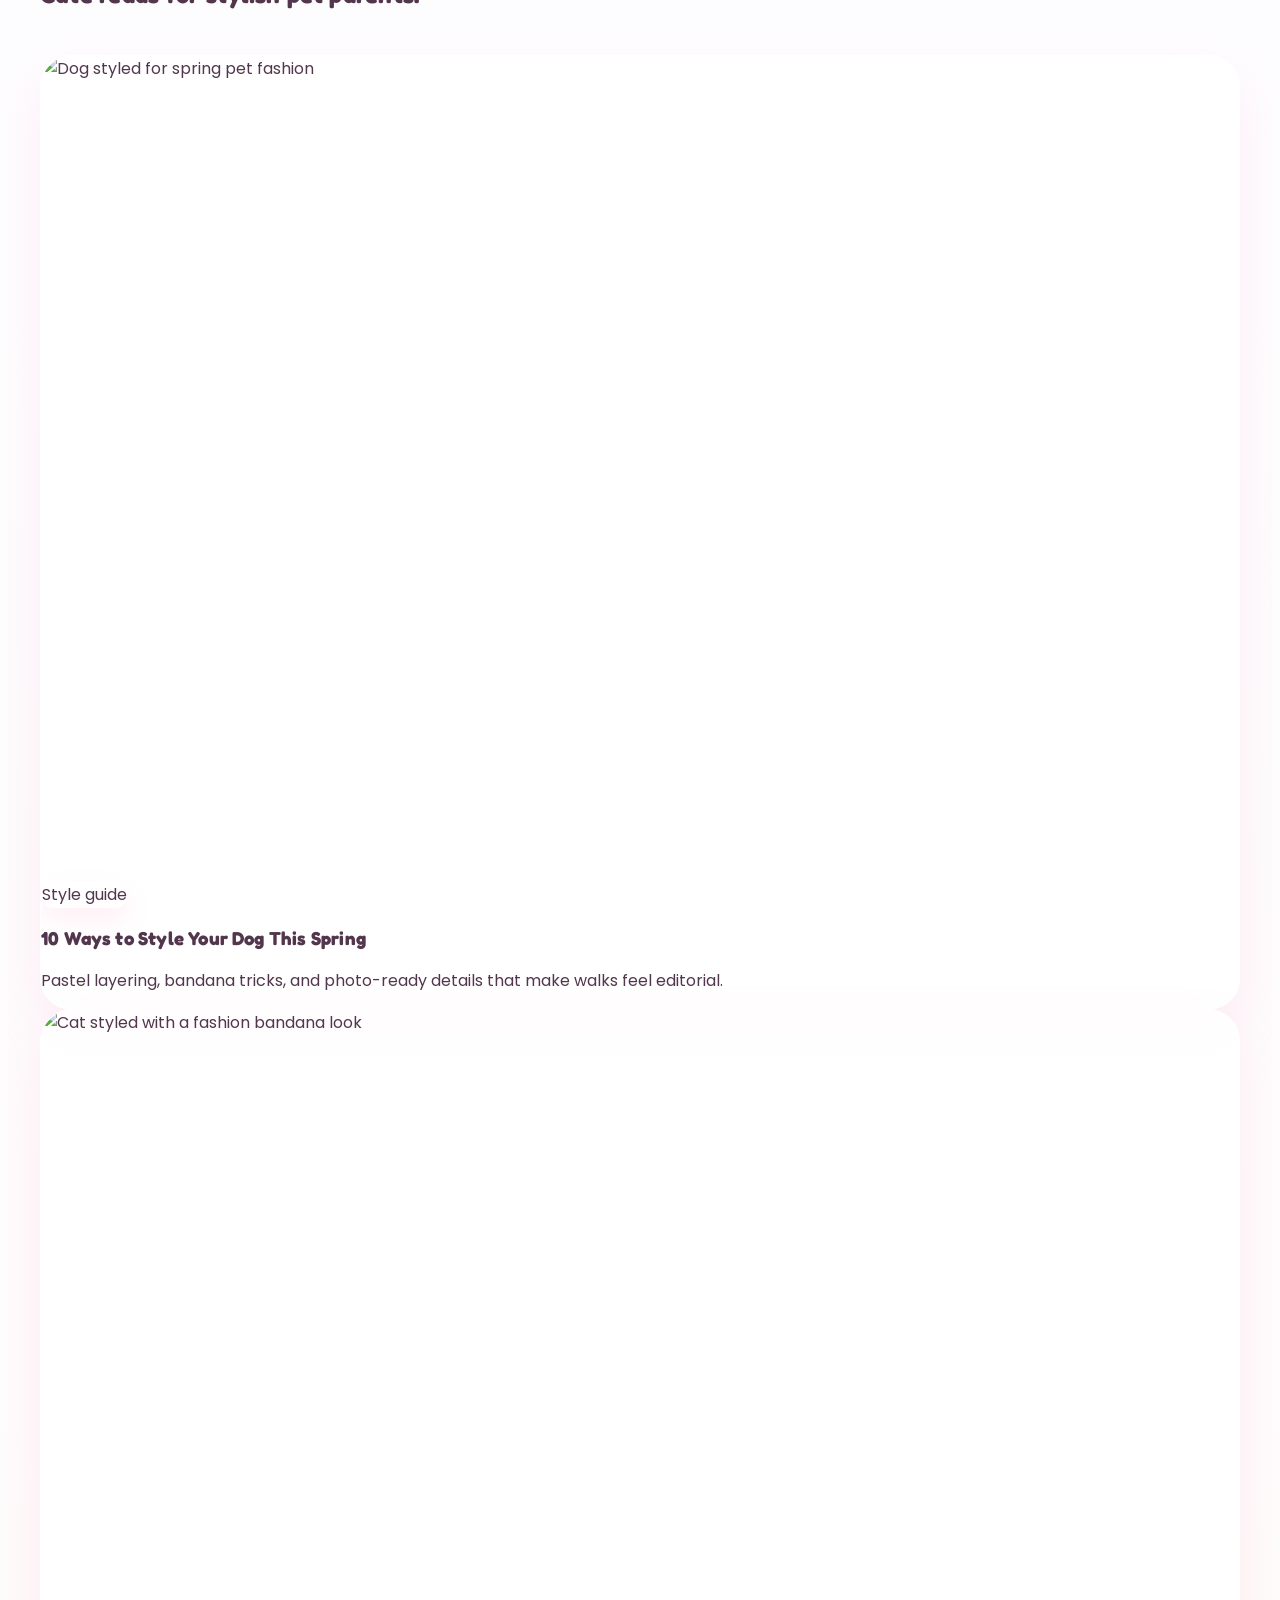
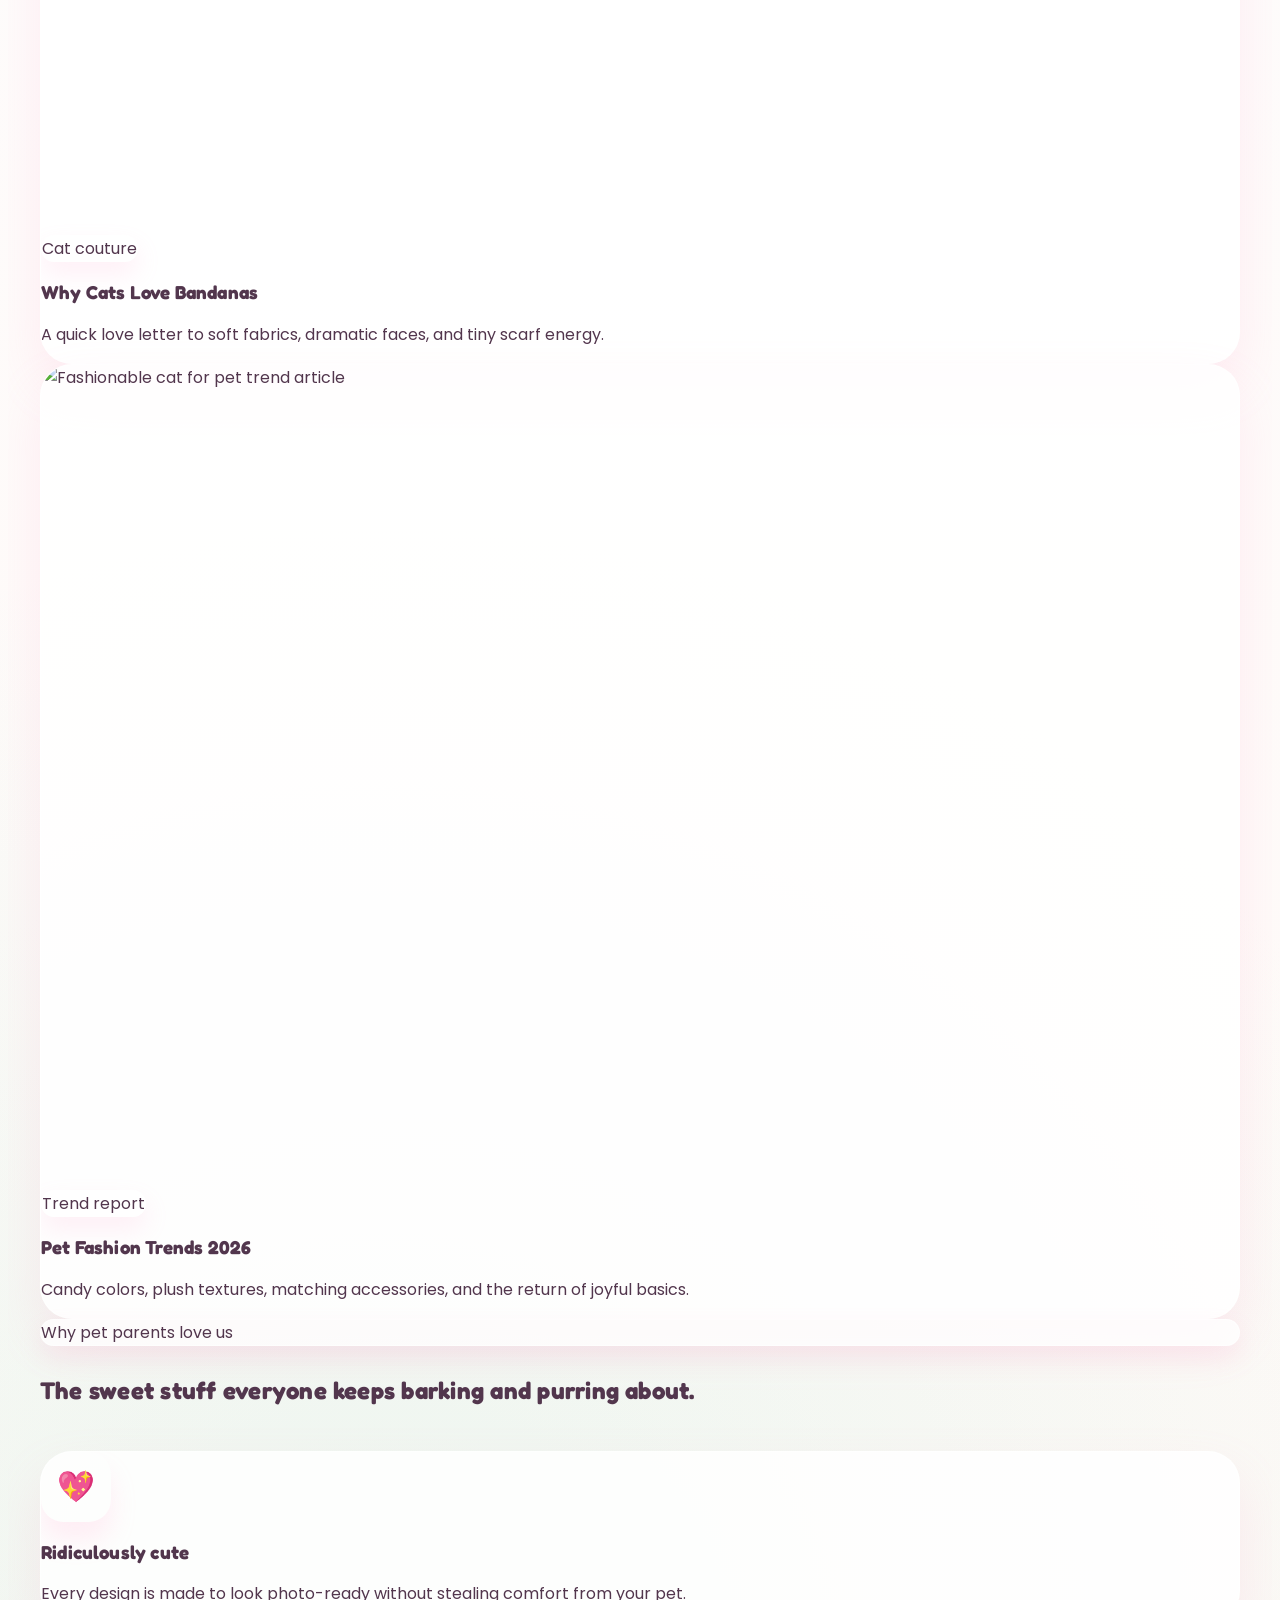
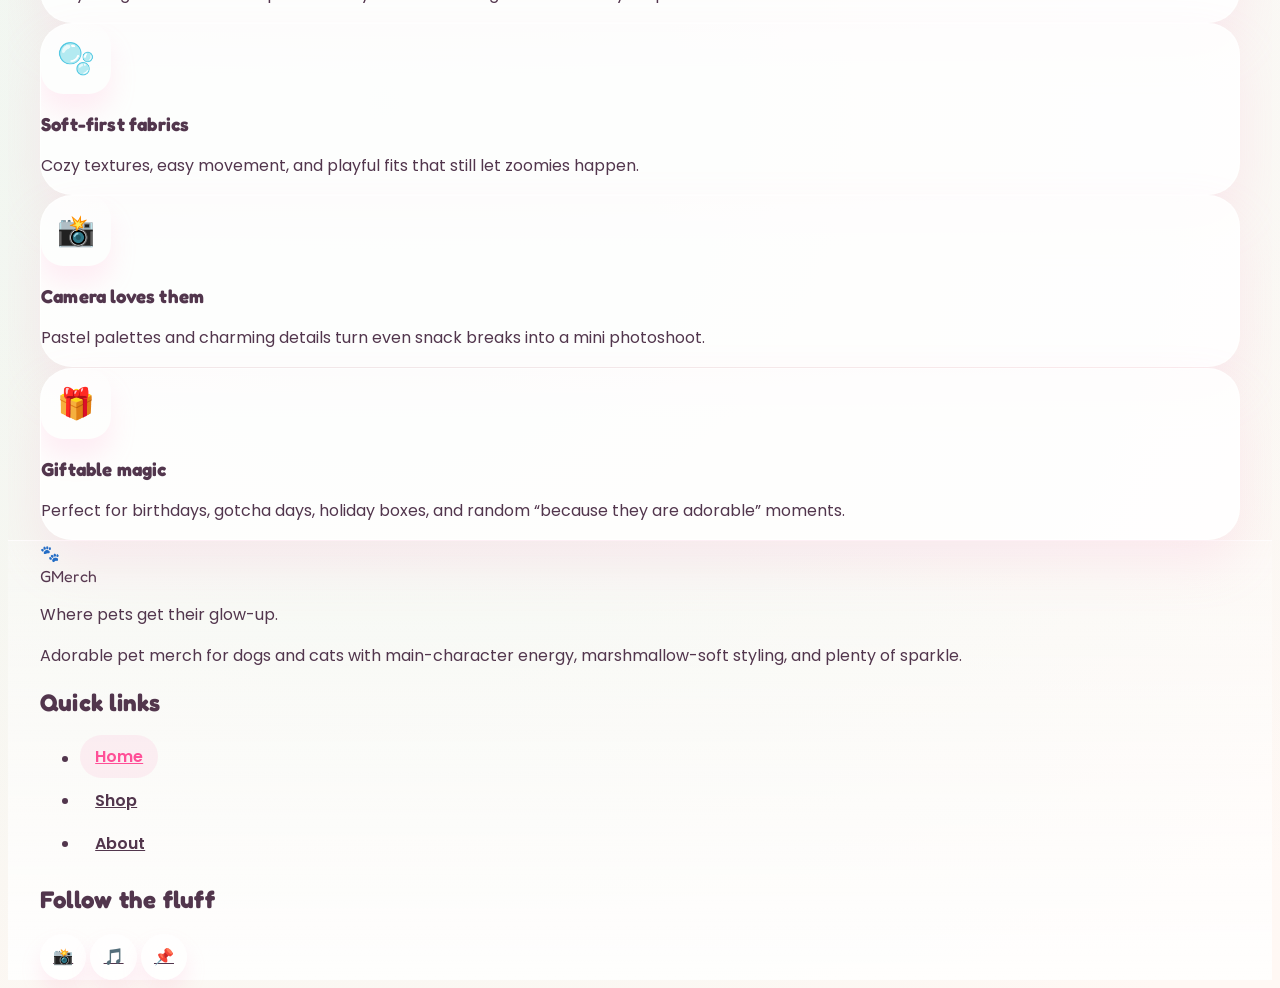
==== commit 725082f8: "Add files via upload" ====
--- a/index.html
+++ b/index.html
@@ -62,6 +62,17 @@
 
           <div class="relative reveal-up">
             <div class="hero-canvas">
+              <div class="hero-fallback" aria-hidden="true">
+                <div class="hero-fallback-chip">Pastel merch preview</div>
+                <div class="hero-fallback-card fallback-a">
+                  <img src="https://images.pexels.com/photos/4588437/pexels-photo-4588437.jpeg?cs=srgb&dl=pexels-shvetsa-4588437.jpg&fm=jpg&w=520" alt="" width="520" height="620" loading="eager" decoding="async">
+                </div>
+                <div class="hero-fallback-card fallback-b">
+                  <img src="https://images.pexels.com/photos/11187356/pexels-photo-11187356.jpeg?cs=srgb&dl=pexels-createdstories-11187356.jpg&fm=jpg&w=520" alt="" width="520" height="620" loading="lazy" decoding="async">
+                </div>
+                <div class="hero-fallback-orb orb-pink"></div>
+                <div class="hero-fallback-orb orb-blue"></div>
+              </div>
               <div id="hero-3d" class="h-full w-full" aria-label="Animated 3D pet collar hero graphic"></div>
               <div class="sparkle-ring" aria-hidden="true"><span></span><span></span><span></span></div>
             </div>
@@ -79,13 +90,13 @@
       </div>
     </section>
 
-    <section id="story" class="pt-10 sm:pt-16">
+    <section id="story" class="pt-10 sm:pt-16 anchor-target">
       <div class="container-cute">
         <div class="grid gap-6 lg:grid-cols-[1.05fr_0.95fr]">
           <article class="story-card reveal-up p-6 sm:p-8">
             <div class="section-title">
               <span class="hero-badge w-max px-4 py-2 text-xs font-semibold text-pink-600">Our story</span>
-              <h2 class="heading-bubble text-4xl text-slate-900 sm:text-5xl">Born from a group of pet parents with too many cute ideas.</h2>
+              <h2 class="heading-bubble text-4xl text-slate-900 sm:text-5xl">Born from two pet parents with too many cute ideas.</h2>
             </div>
             <p class="text-base leading-8 text-slate-600">
               GMerch started with one impossible mission: make pet merch feel as joyful as the pets wearing it. We wanted fewer boring basics and more soft colors, plush textures, happy details, and clothes that make strangers stop and say, “Wait… where did you get that?”
--- a/css/styles.css
+++ b/css/styles.css
@@ -55,7 +55,7 @@
 }
 
 .container-cute {
-  width: min(1200px, calc(100% - 1.5rem));
+  width: min(1200px, calc(100% - 1rem));
   margin: 0 auto;
 }
 
@@ -141,7 +141,7 @@
 .hero-wrap {
   position: relative;
   isolation: isolate;
-  padding-top: 7rem;
+  padding-top: 7.4rem;
 }
 
 .hero-glow,
@@ -546,18 +546,20 @@
 }
 
 .shop-grid {
-  columns: 2;
-  column-gap: 1rem;
+  display: grid;
+  grid-template-columns: 1fr;
+  gap: 1rem;
 }
 
 .product-card {
-  break-inside: avoid;
-  margin-bottom: 1rem;
-  display: block;
+  display: flex;
+  flex-direction: column;
+  height: 100%;
 }
 
 .product-media {
-  height: 240px;
+  aspect-ratio: 4 / 4.2;
+  height: auto;
 }
 
 .product-tag,
@@ -617,7 +619,7 @@
 
 .about-hero,
 .page-hero {
-  padding-top: 7rem;
+  padding-top: 7.4rem;
 }
 
 .logo-cloud {
@@ -633,7 +635,7 @@
 }
 
 .hero-canvas {
-  min-height: 480px;
+  min-height: 420px;
   border-radius: 2rem;
   overflow: hidden;
   background: radial-gradient(circle at top, rgba(255,255,255,0.82), rgba(255,233,242,0.78));
@@ -679,12 +681,12 @@
 }
 
 .reveal-up {
-  opacity: 0;
-  transform: translateY(24px);
+  opacity: 1;
+  transform: none;
 }
 
 .floating-chip {
-  position: absolute;
+  position: relative;
   display: inline-flex;
   align-items: center;
   gap: 0.45rem;
@@ -703,19 +705,141 @@
   outline-offset: 2px;
 }
 
+
+.anchor-target {
+  scroll-margin-top: 8rem;
+}
+
+main {
+  overflow-x: clip;
+}
+
+.hero-canvas {
+  min-height: 420px;
+}
+
+.hero-canvas canvas {
+  position: absolute;
+  inset: 0;
+  width: 100% !important;
+  height: 100% !important;
+  opacity: 0;
+  transition: opacity 0.35s ease;
+}
+
+.hero-canvas.is-loaded canvas {
+  opacity: 1;
+}
+
+.hero-fallback {
+  position: absolute;
+  inset: 0;
+  padding: 1.2rem;
+  display: block;
+}
+
+.hero-fallback-chip {
+  position: absolute;
+  right: 1rem;
+  top: 1rem;
+  z-index: 3;
+  display: inline-flex;
+  align-items: center;
+  padding: 0.5rem 0.8rem;
+  border-radius: 999px;
+  background: rgba(255,255,255,0.88);
+  font-size: 0.8rem;
+  font-weight: 700;
+  color: var(--ink);
+  box-shadow: 0 12px 24px rgba(255, 158, 200, 0.16);
+}
+
+.hero-fallback-card {
+  position: absolute;
+  overflow: hidden;
+  border-radius: 1.6rem;
+  border: 3px solid rgba(255,255,255,0.84);
+  box-shadow: 0 20px 40px rgba(255, 158, 200, 0.18);
+  background: white;
+}
+
+.hero-fallback-card img {
+  width: 100%;
+  height: 100%;
+  object-fit: cover;
+}
+
+.fallback-a {
+  inset: 20% auto auto 12%;
+  width: 42%;
+  height: 54%;
+  transform: rotate(-8deg);
+}
+
+.fallback-b {
+  inset: auto 11% 10% auto;
+  width: 38%;
+  height: 50%;
+  transform: rotate(8deg);
+}
+
+.hero-fallback-orb {
+  position: absolute;
+  border-radius: 999px;
+  filter: blur(10px);
+  opacity: 0.9;
+}
+
+.orb-pink {
+  left: 12%;
+  top: 16%;
+  width: 130px;
+  height: 130px;
+  background: rgba(255, 158, 200, 0.22);
+}
+
+.orb-blue {
+  right: 14%;
+  bottom: 12%;
+  width: 120px;
+  height: 120px;
+  background: rgba(162, 232, 255, 0.24);
+}
+
+.hero-canvas.is-loaded .hero-fallback {
+  opacity: 0.06;
+}
+
+.variant-chip,
+.color-choice {
+  cursor: pointer;
+}
+
+.product-card,
+.blog-card,
+.reason-card,
+.story-card,
+.team-card,
+.filter-card,
+.photo-card {
+  will-change: transform;
+}
+
 @media (min-width: 768px) {
   .hero-wrap {
     padding-top: 8rem;
   }
 
+  .shop-grid {
+    grid-template-columns: repeat(2, minmax(0, 1fr));
+  }
+
   .shop-layout {
     grid-template-columns: 310px 1fr;
     align-items: start;
   }
 
-  .shop-grid {
-    columns: 3;
-  }
+
 
   .logo-cloud {
     grid-template-columns: repeat(4, minmax(0, 1fr));
@@ -724,37 +848,106 @@
 
 @media (min-width: 1100px) {
   .shop-grid {
-    columns: 4;
-  }
-}
+    grid-template-columns: repeat(4, minmax(0, 1fr));
+  }
+}
+
 
 @media (max-width: 767px) {
+  body::before {
+    opacity: 0.12;
+  }
+
+  .container-cute {
+    width: min(100%, calc(100% - 0.75rem));
+  }
+
+  .glass-nav {
+    border-radius: 1.7rem;
+  }
+
+  .hero-wrap {
+    padding-top: 7rem;
+  }
+
+  .page-hero,
+  .about-hero {
+    padding-top: 7rem;
+  }
+
+  .hero-wrap .grid,
+  .shop-hero-grid {
+    gap: 1rem;
+  }
+
+  .hero-canvas {
+    min-height: 280px;
+  }
+
+  .hero-canvas::after {
+    top: 0.8rem;
+    right: 0.8rem;
+    font-size: 0.72rem;
+    padding: 0.45rem 0.7rem;
+  }
+
+  .sparkle-ring {
+    left: 0.85rem;
+    bottom: 0.85rem;
+  }
+
+  .hero-fallback {
+    padding: 0.85rem;
+  }
+
+  .fallback-a {
+    left: 9%;
+    top: 22%;
+    width: 48%;
+    height: 56%;
+  }
+
+  .fallback-b {
+    right: 8%;
+    bottom: 11%;
+    width: 42%;
+    height: 52%;
+  }
+
+  .floating-chip {
+    position: relative;
+    left: auto;
+    top: auto;
+    right: auto;
+    bottom: auto;
+  }
+
   .hero-photo {
-    width: 124px;
-  }
-
-  .photo-one {
-    top: 2%;
-    right: 4%;
-  }
-
-  .photo-two {
-    bottom: 14%;
-    right: -8px;
-  }
-
-  .photo-three {
-    left: -6px;
+    display: none !important;
+  }
+
+  .photo-card {
+    min-height: 280px;
+  }
+
+  .paw-scroller {
+    grid-auto-columns: minmax(200px, 78vw);
   }
 
   .product-media {
-    height: 220px;
+    aspect-ratio: 4 / 4.25;
   }
 
   .modal-panel {
     padding: 0.85rem;
   }
-}
+
+  .toast-wrap {
+    inset: auto 0.75rem 0.75rem auto;
+    width: calc(100vw - 1.5rem);
+  }
+}
+
 
 .variant-chip,
 .color-choice {
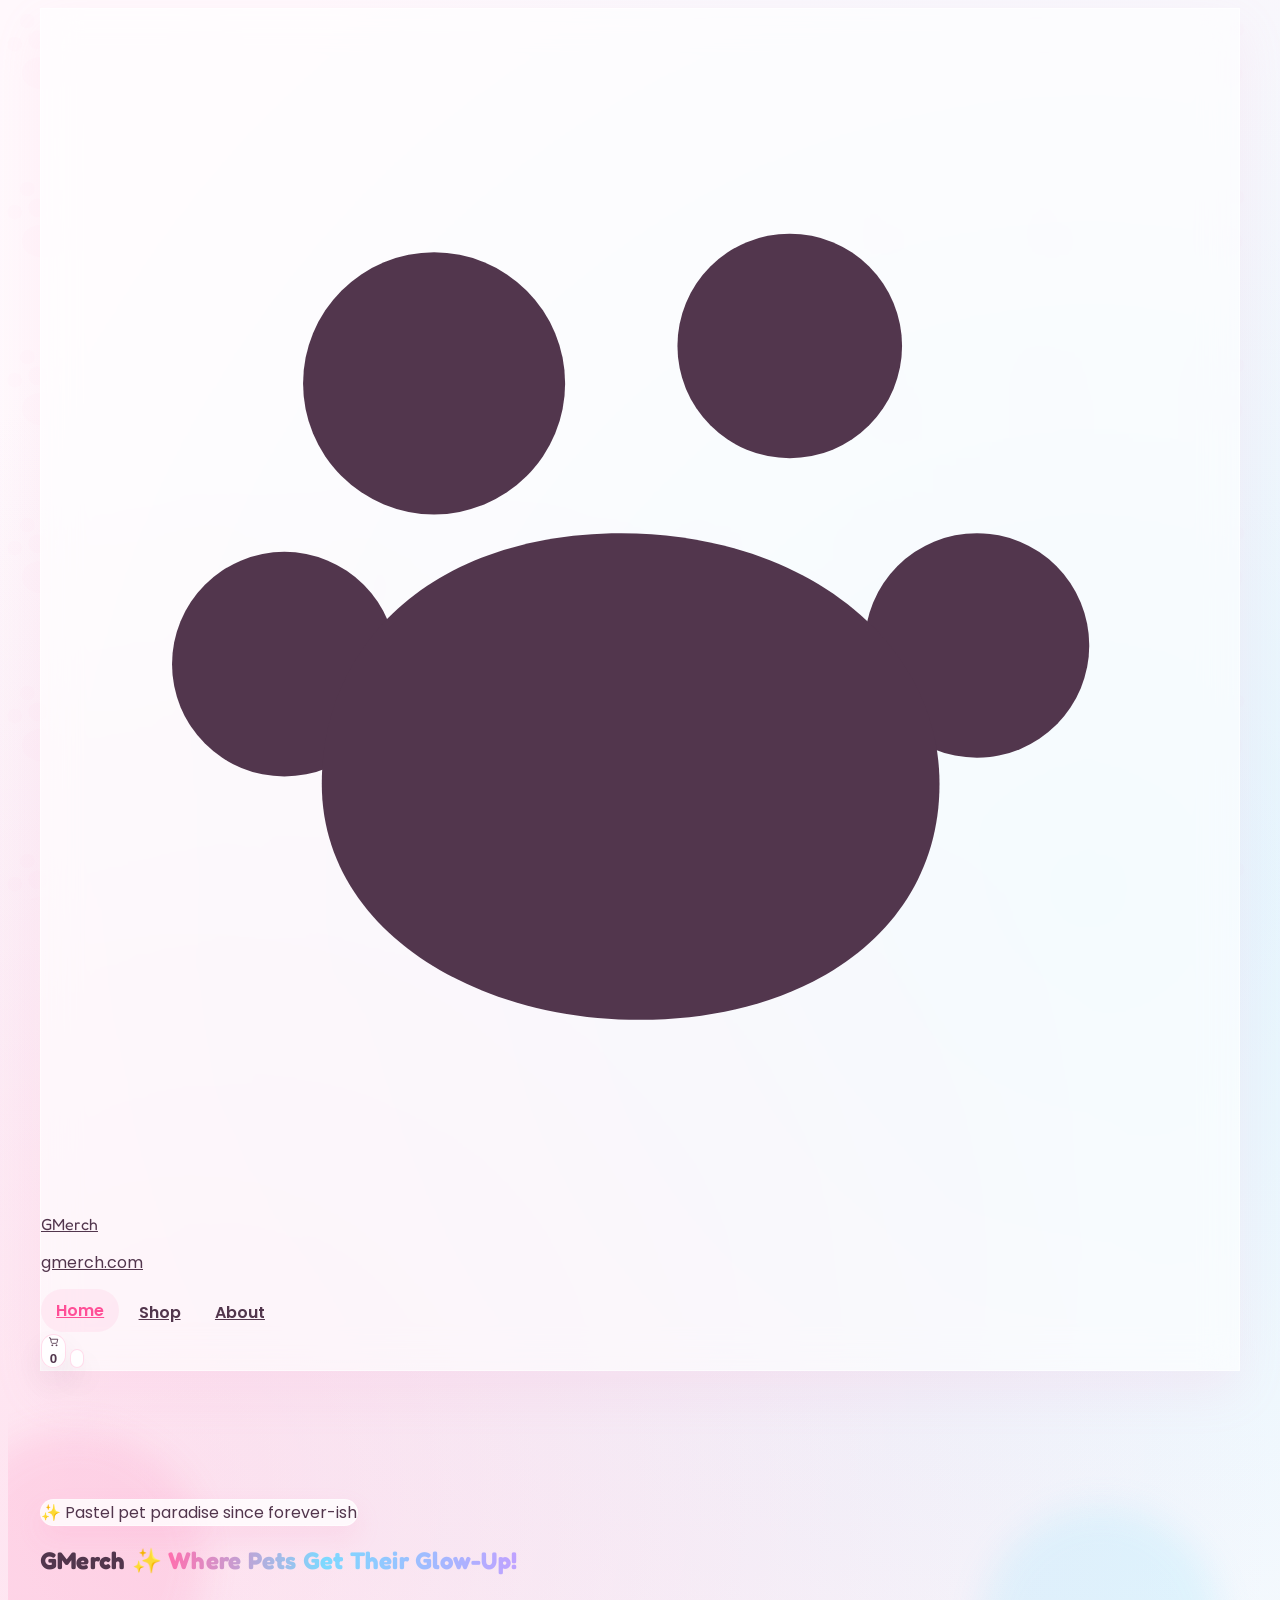
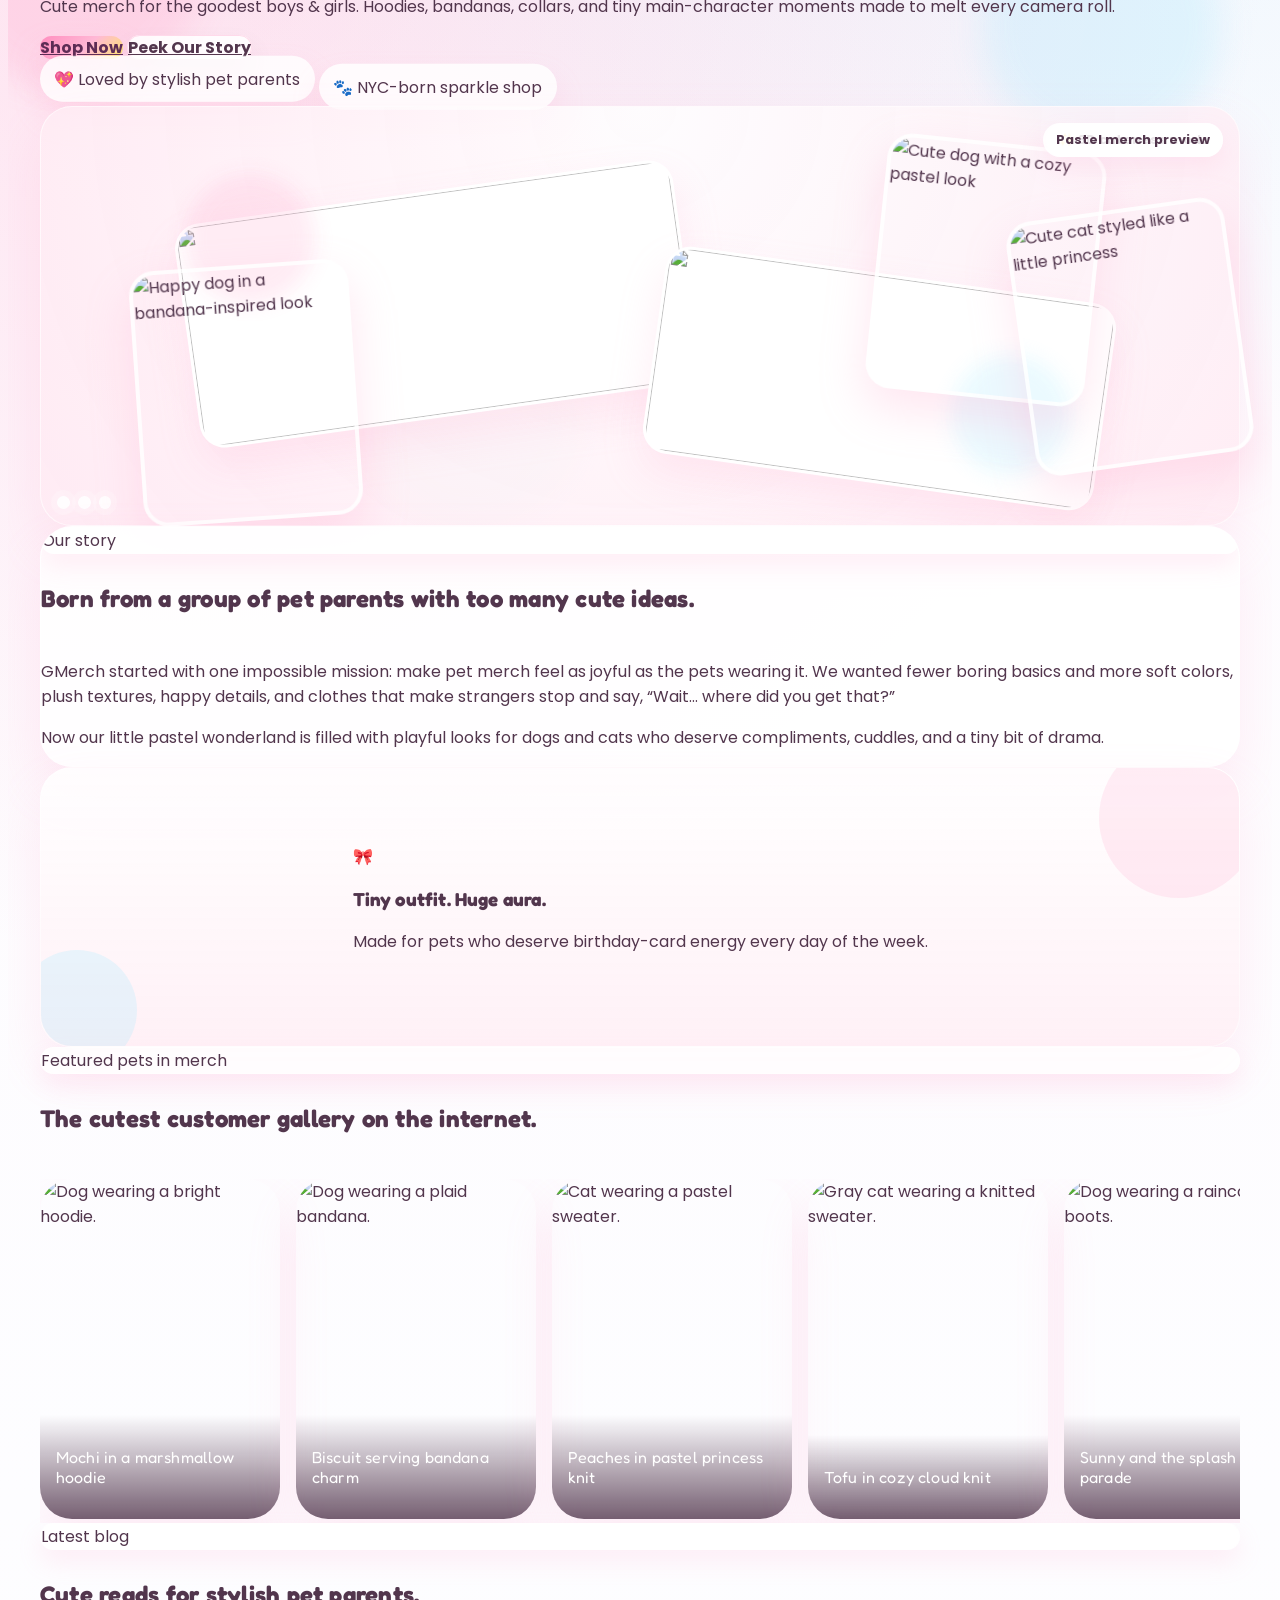
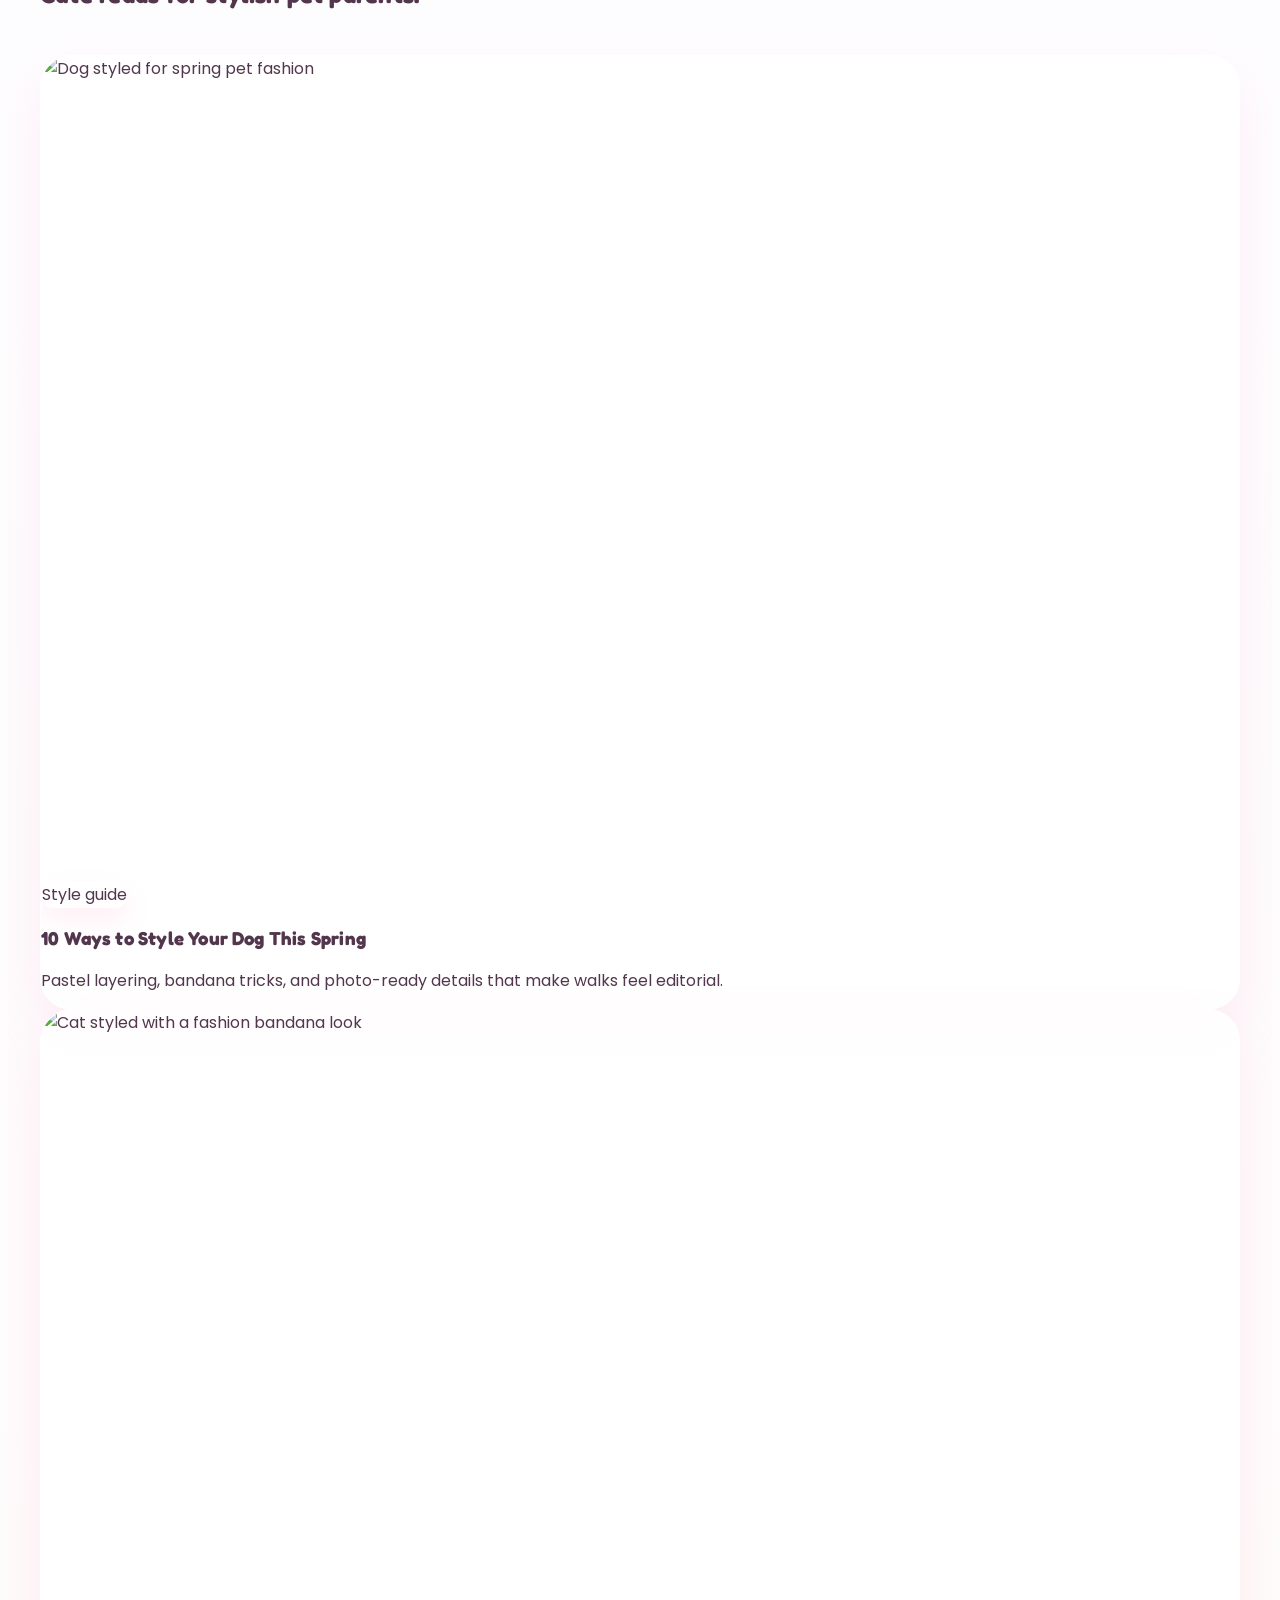
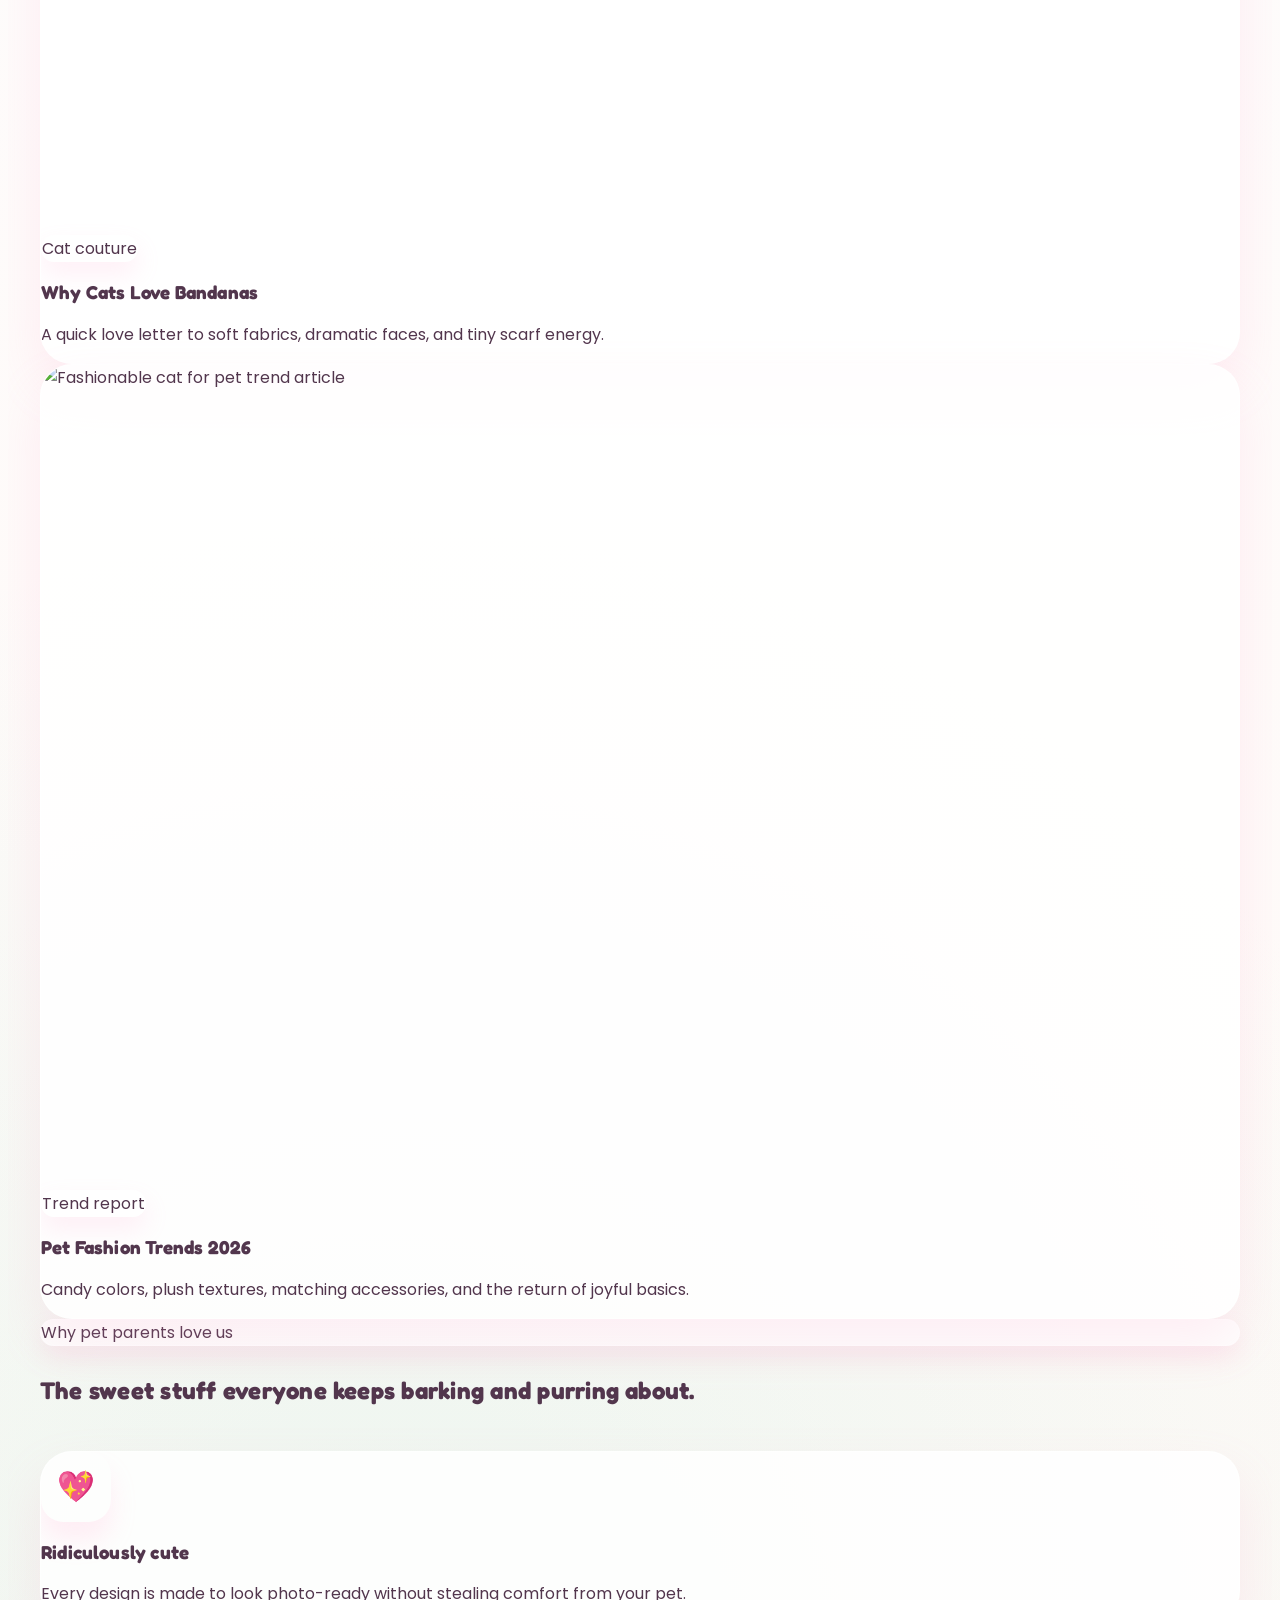
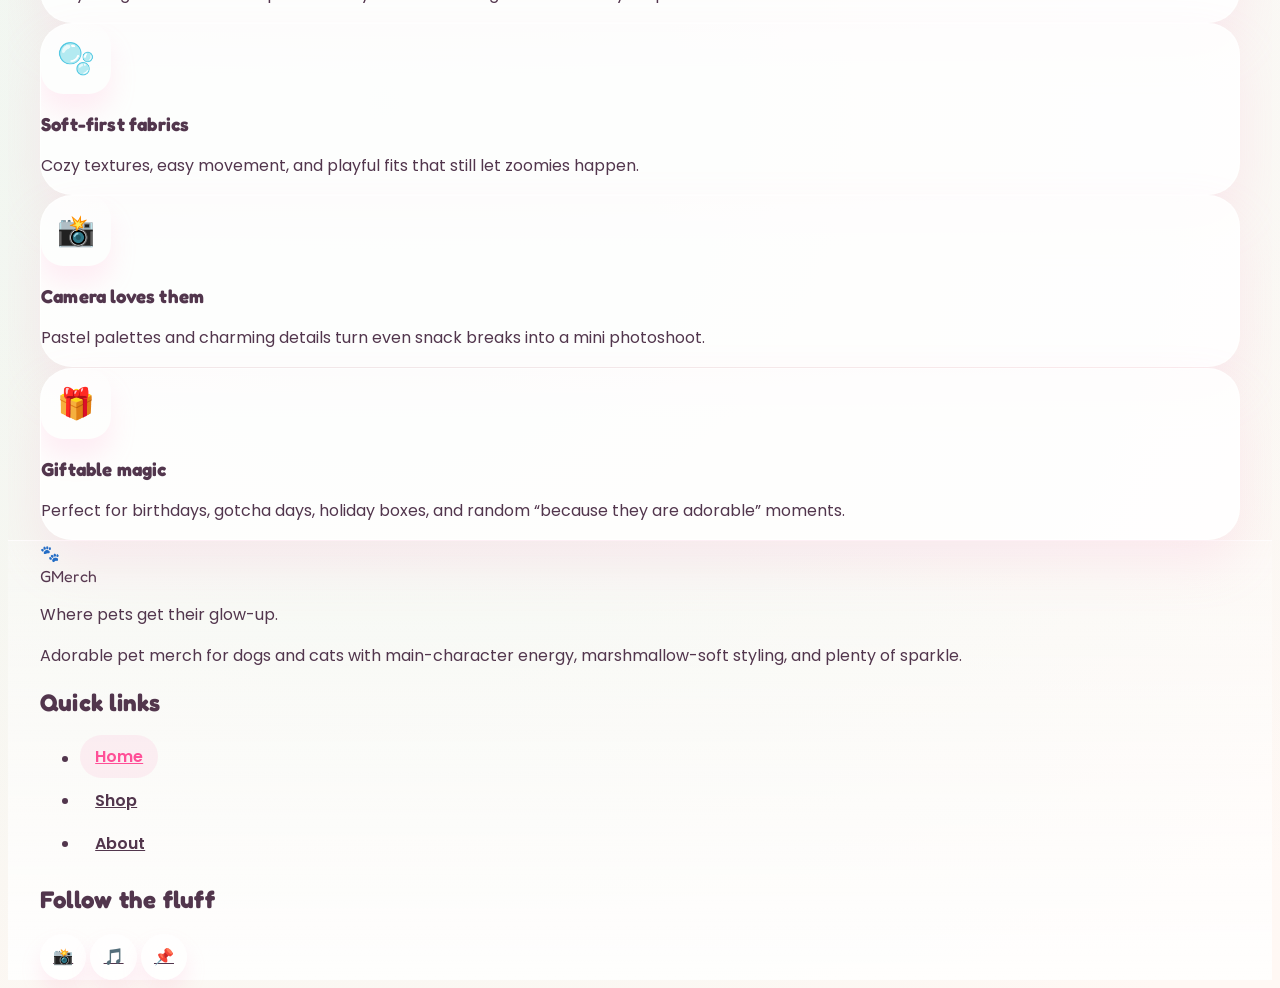
==== commit cc023008: "Update heading to reflect group of pet parents" ====
--- a/index.html
+++ b/index.html
@@ -96,7 +96,7 @@
           <article class="story-card reveal-up p-6 sm:p-8">
             <div class="section-title">
               <span class="hero-badge w-max px-4 py-2 text-xs font-semibold text-pink-600">Our story</span>
-              <h2 class="heading-bubble text-4xl text-slate-900 sm:text-5xl">Born from two pet parents with too many cute ideas.</h2>
+              <h2 class="heading-bubble text-4xl text-slate-900 sm:text-5xl">Born from a group of pet parents with too many cute ideas.</h2>
             </div>
             <p class="text-base leading-8 text-slate-600">
               GMerch started with one impossible mission: make pet merch feel as joyful as the pets wearing it. We wanted fewer boring basics and more soft colors, plush textures, happy details, and clothes that make strangers stop and say, “Wait… where did you get that?”
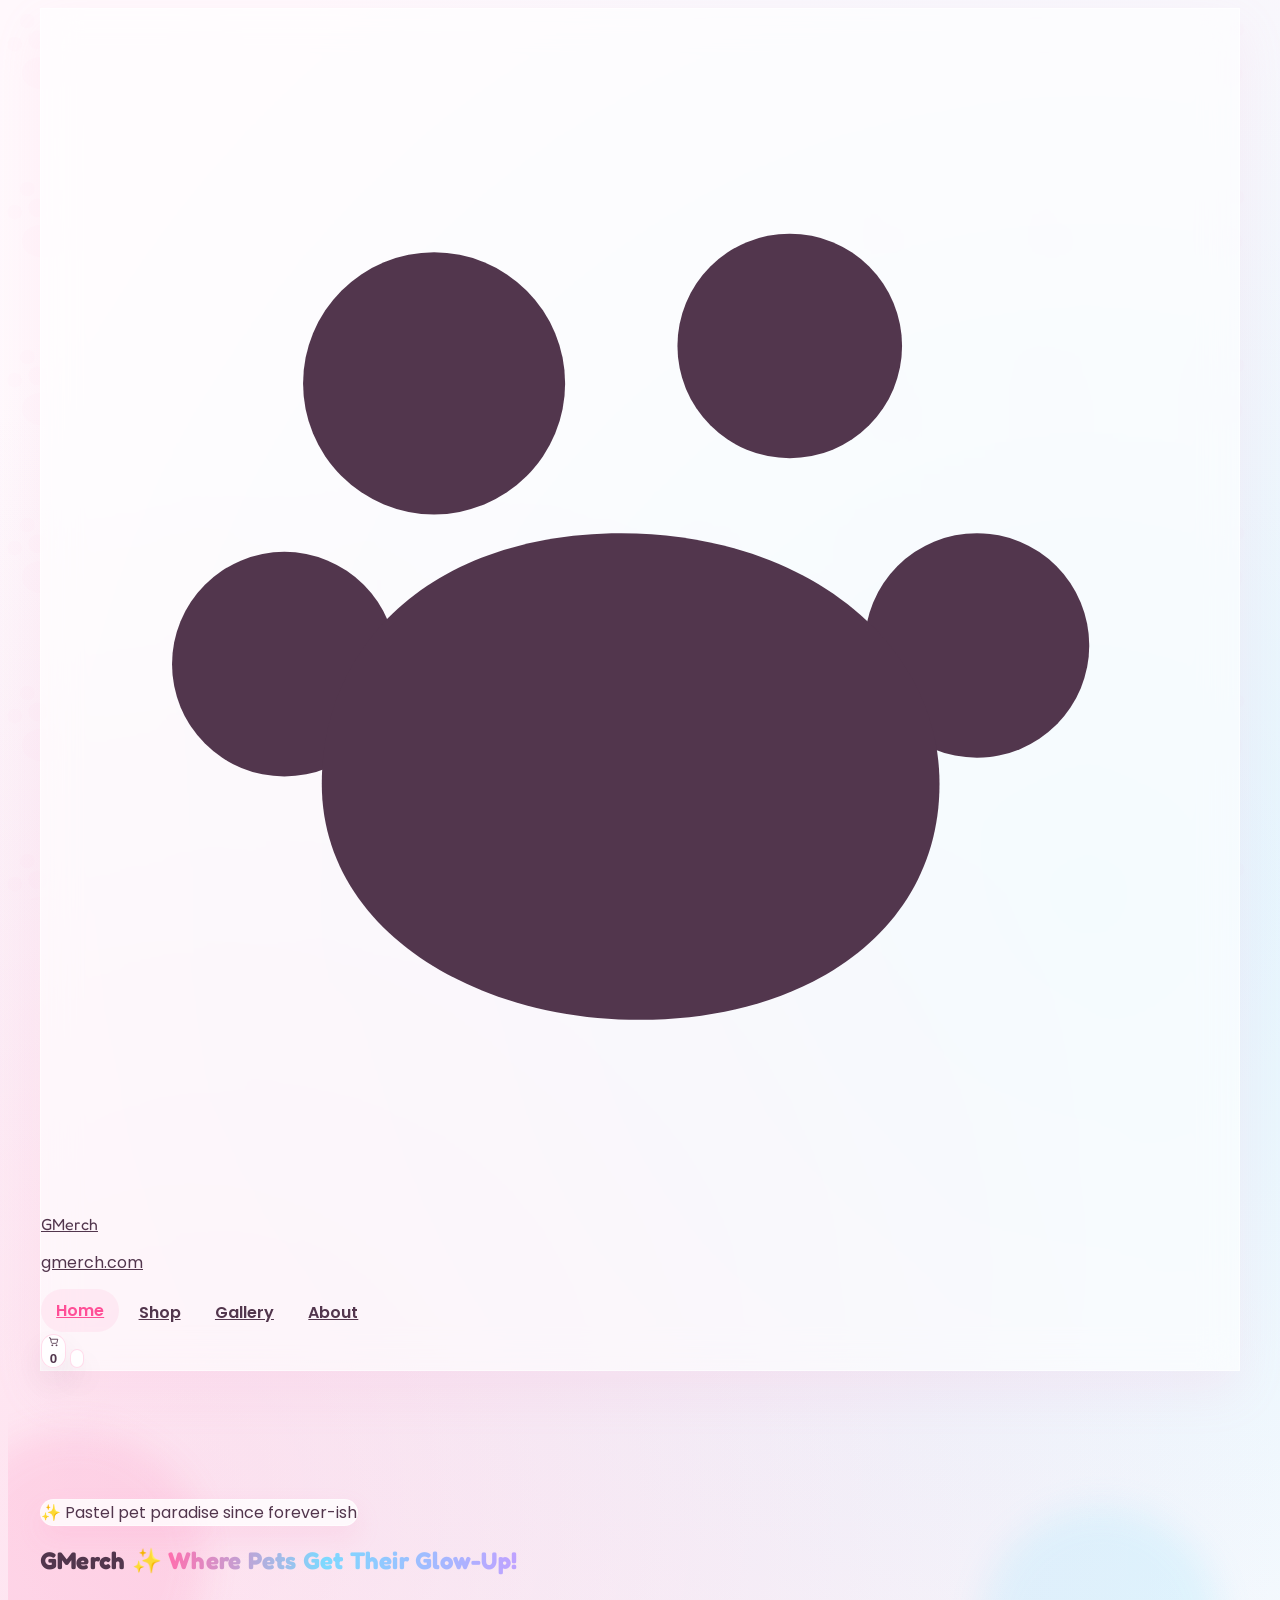
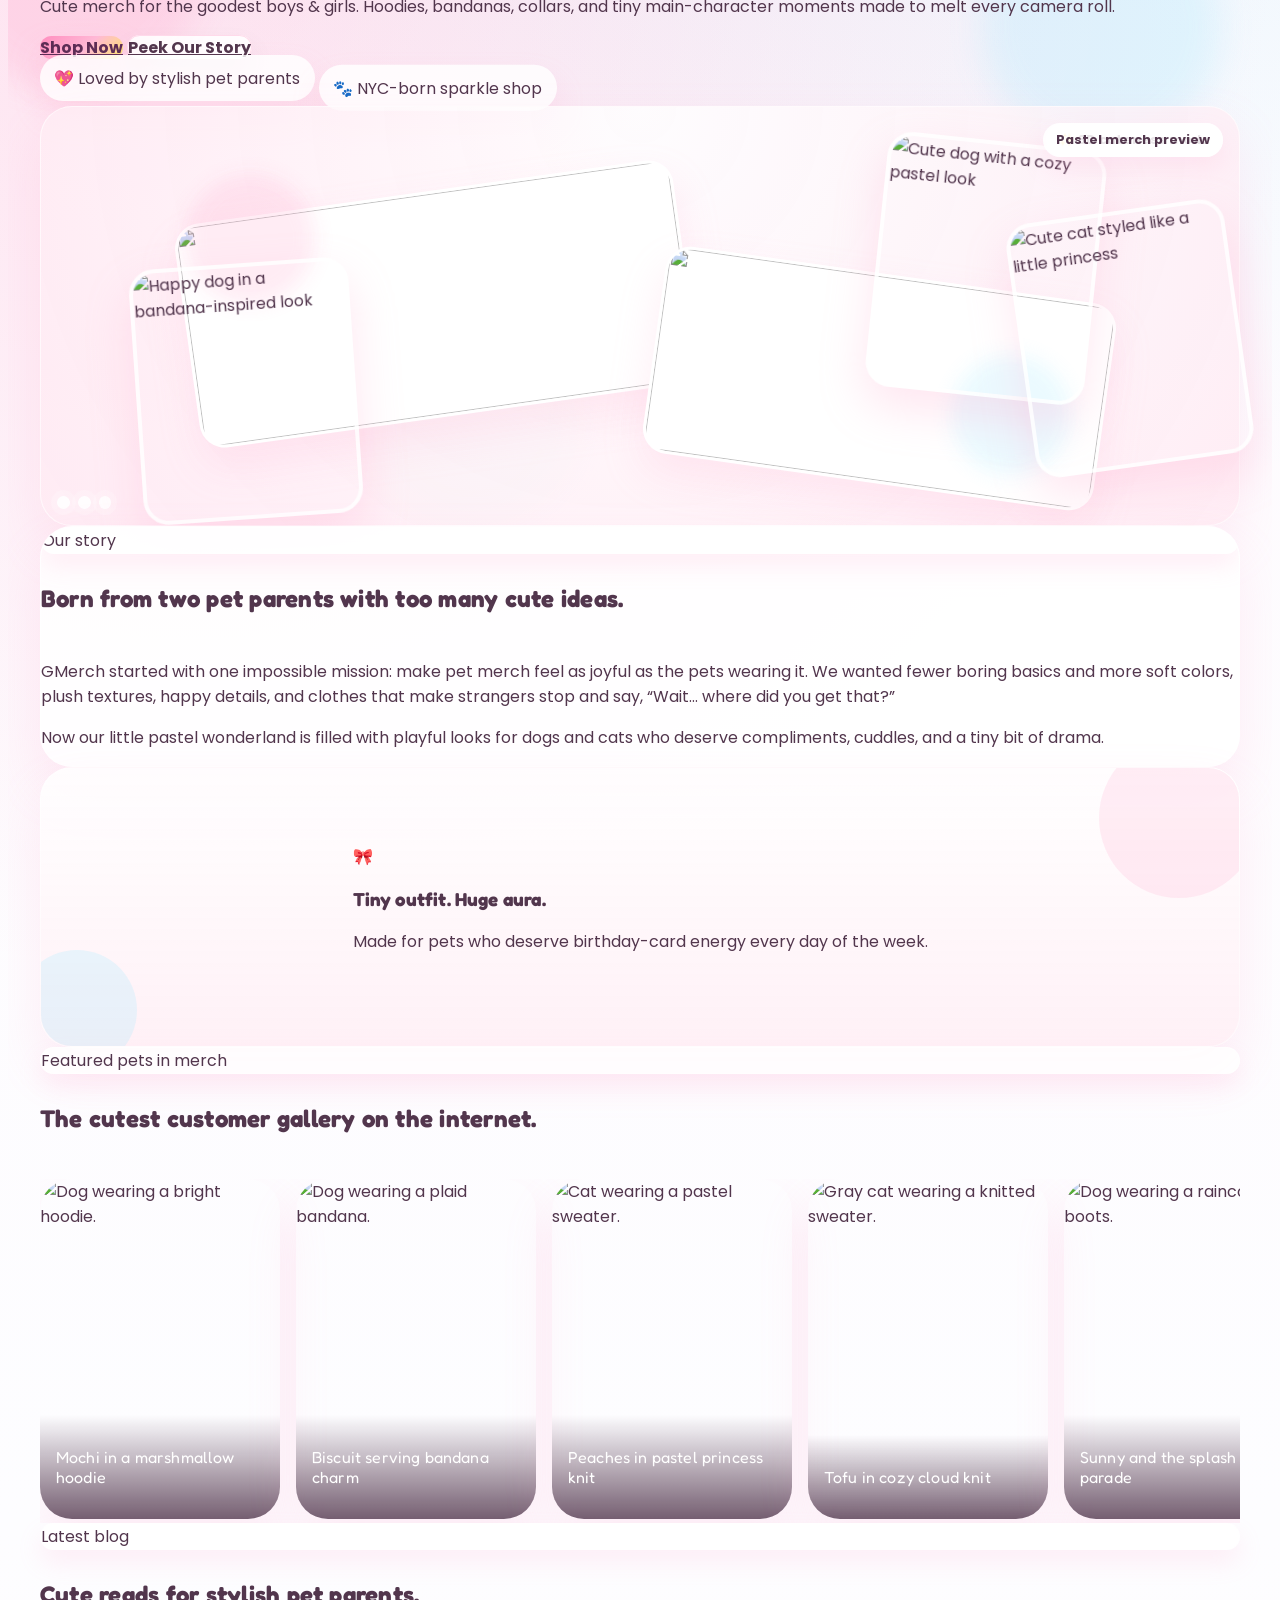
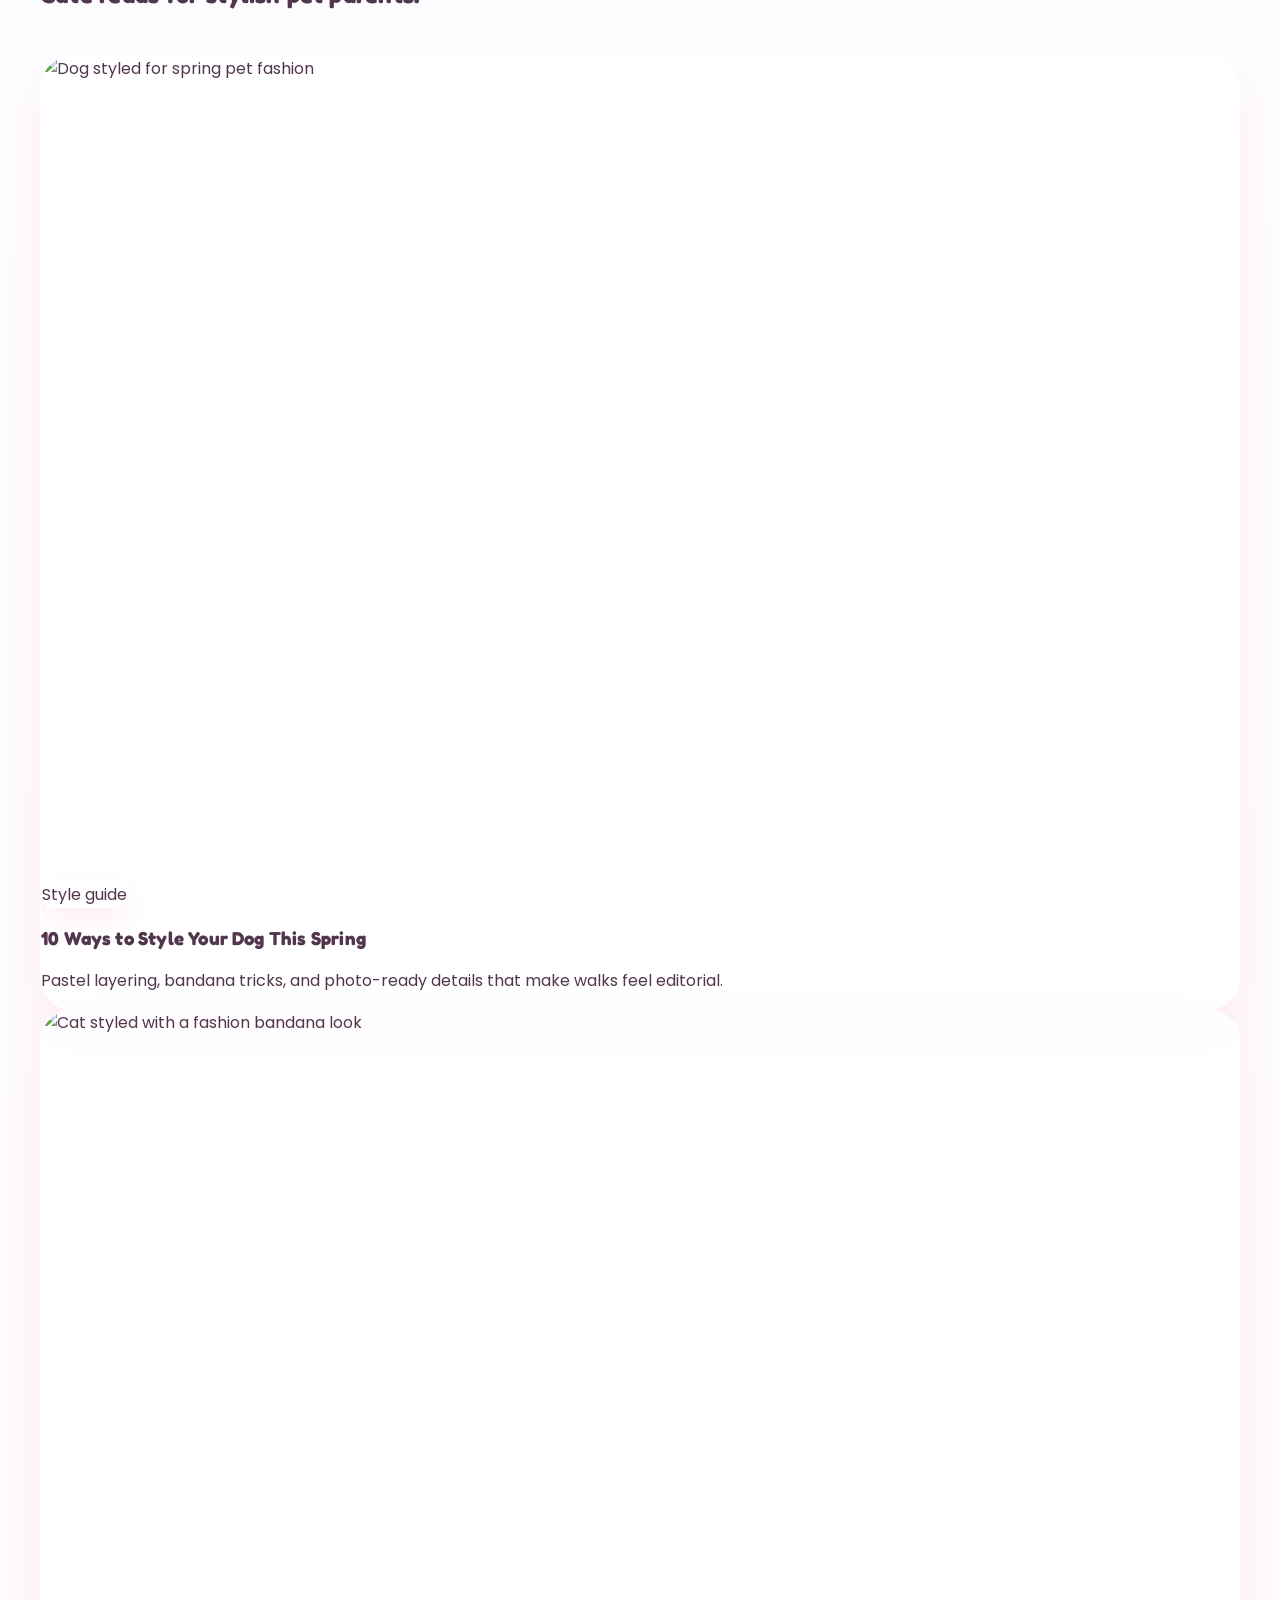
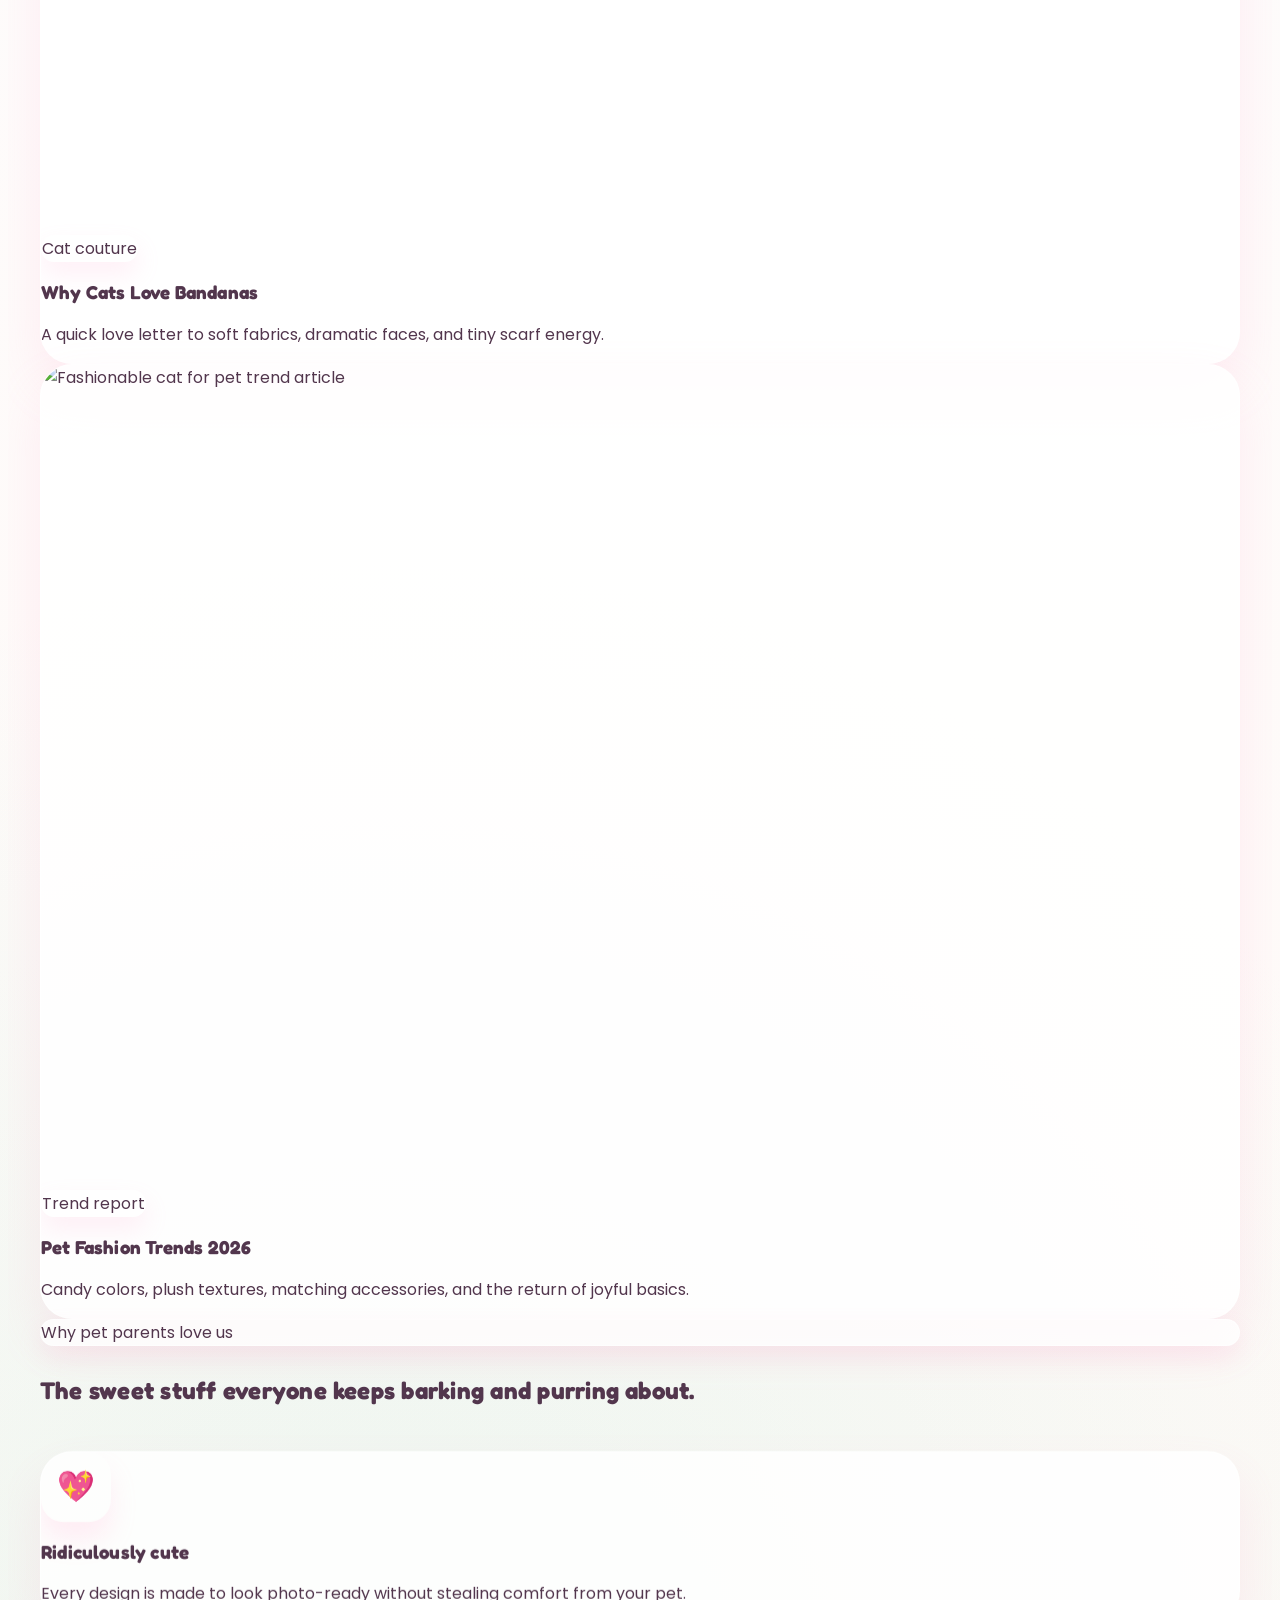
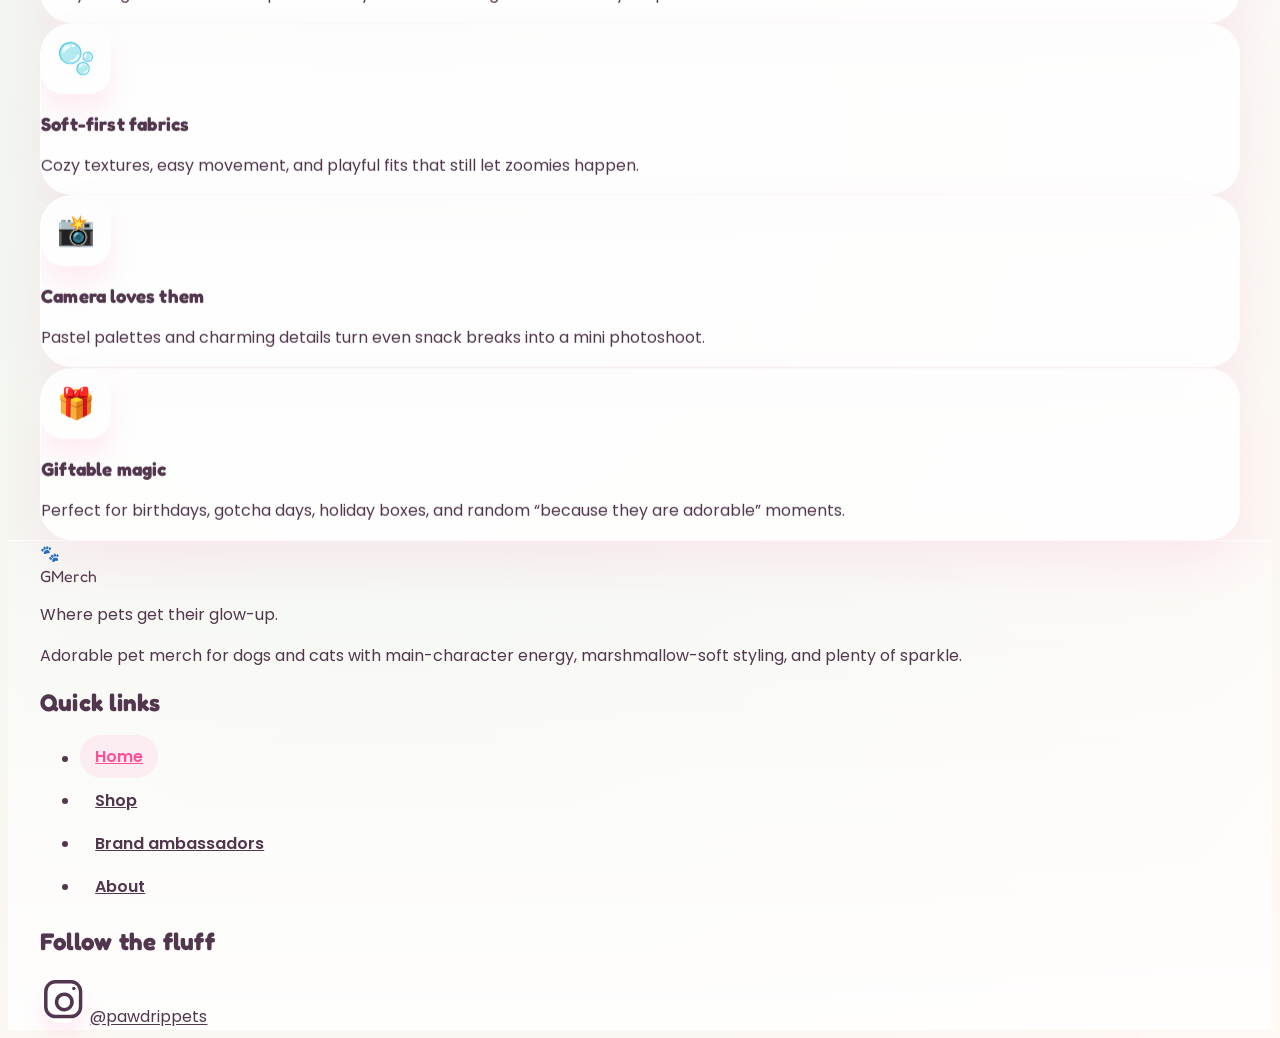
==== commit 3cb7b7a6: "Add files via upload" ====
--- a/index.html
+++ b/index.html
@@ -96,7 +96,7 @@
           <article class="story-card reveal-up p-6 sm:p-8">
             <div class="section-title">
               <span class="hero-badge w-max px-4 py-2 text-xs font-semibold text-pink-600">Our story</span>
-              <h2 class="heading-bubble text-4xl text-slate-900 sm:text-5xl">Born from a group of pet parents with too many cute ideas.</h2>
+              <h2 class="heading-bubble text-4xl text-slate-900 sm:text-5xl">Born from two pet parents with too many cute ideas.</h2>
             </div>
             <p class="text-base leading-8 text-slate-600">
               GMerch started with one impossible mission: make pet merch feel as joyful as the pets wearing it. We wanted fewer boring basics and more soft colors, plush textures, happy details, and clothes that make strangers stop and say, “Wait… where did you get that?”
--- a/css/styles.css
+++ b/css/styles.css
@@ -990,3 +990,242 @@
   border: 2px solid rgba(255, 255, 255, 0.85);
   box-shadow: 0 0 0 1px rgba(82, 54, 77, 0.14);
 }
+
+
+.gallery-grid {
+  display: grid;
+  grid-template-columns: repeat(2, minmax(0, 1fr));
+  gap: 0.9rem;
+}
+
+.gallery-shot {
+  position: relative;
+  overflow: hidden;
+  border: 0;
+  border-radius: 1.6rem;
+  background: rgba(255, 255, 255, 0.92);
+  box-shadow: 0 16px 30px rgba(255, 158, 200, 0.14);
+  cursor: pointer;
+  transition: transform 0.25s ease, box-shadow 0.25s ease;
+}
+
+.gallery-shot:hover {
+  transform: translateY(-4px);
+  box-shadow: 0 20px 38px rgba(255, 158, 200, 0.2);
+}
+
+.gallery-shot img {
+  width: 100%;
+  height: 100%;
+  aspect-ratio: 1 / 1;
+  object-fit: cover;
+}
+
+.gallery-shot--featured {
+  grid-column: span 2;
+}
+
+.gallery-shot--featured img {
+  aspect-ratio: 16 / 11;
+}
+
+.gallery-lightbox-panel {
+  width: min(980px, calc(100% - 1rem));
+}
+
+.gallery-lightbox-image {
+  width: 100%;
+  max-height: 72vh;
+  object-fit: contain;
+  background: linear-gradient(180deg, rgba(255,255,255,0.75), rgba(255,245,249,0.95));
+}
+
+@media (min-width: 900px) {
+  .gallery-grid {
+    grid-template-columns: repeat(3, minmax(0, 1fr));
+  }
+
+  .gallery-shot--featured {
+    grid-column: span 2;
+  }
+
+  .gallery-shot--featured img {
+    aspect-ratio: 16 / 12;
+  }
+}
+
+
+.premium-gallery-section {
+  position: relative;
+  background: rgba(255,255,255,0.9);
+  border: 1px solid rgba(255,255,255,0.55);
+  box-shadow: 0 26px 52px rgba(255, 158, 200, 0.16);
+}
+
+.premium-pink-shell { background: linear-gradient(180deg, rgba(255,245,249,0.96), rgba(255,255,255,0.9)); }
+.premium-sky-shell { background: linear-gradient(180deg, rgba(242,251,255,0.98), rgba(255,255,255,0.9)); }
+.premium-yellow-shell { background: linear-gradient(180deg, rgba(255,251,235,0.98), rgba(255,255,255,0.9)); }
+.premium-mint-shell { background: linear-gradient(180deg, rgba(244,255,251,0.98), rgba(255,255,255,0.9)); }
+.premium-lavender-shell { background: linear-gradient(180deg, rgba(249,245,255,0.98), rgba(255,255,255,0.9)); }
+
+.premium-mini-card {
+  border-radius: 2rem;
+  padding: 0.8rem;
+  border: 1px solid rgba(255,255,255,0.55);
+  box-shadow: 0 20px 40px rgba(255,158,200,0.14);
+  background: rgba(255,255,255,0.9);
+}
+.premium-pink { background: linear-gradient(180deg, rgba(255,244,248,1), rgba(255,255,255,0.96)); }
+.premium-sky { background: linear-gradient(180deg, rgba(242,250,255,1), rgba(255,255,255,0.96)); }
+.premium-yellow { background: linear-gradient(180deg, rgba(255,250,235,1), rgba(255,255,255,0.96)); }
+.premium-mint { background: linear-gradient(180deg, rgba(242,255,249,1), rgba(255,255,255,0.96)); }
+.premium-lavender { background: linear-gradient(180deg, rgba(248,243,255,1), rgba(255,255,255,0.96)); }
+
+.owner-mini-pill,
+.owner-signature,
+.gallery-owner-badge {
+  display: inline-flex;
+  align-items: center;
+  gap: 0.35rem;
+  border-radius: 999px;
+  font-weight: 700;
+  letter-spacing: 0.01em;
+  box-shadow: 0 12px 24px rgba(82,54,77,0.1);
+}
+
+.owner-mini-pill {
+  padding: 0.45rem 0.75rem;
+  font-size: 0.78rem;
+}
+
+.owner-signature {
+  padding: 0.55rem 0.9rem;
+  font-size: 0.82rem;
+}
+
+.gallery-owner-badge {
+  position: absolute;
+  top: 0.8rem;
+  left: 0.8rem;
+  z-index: 2;
+  padding: 0.48rem 0.78rem;
+  font-size: 0.74rem;
+  backdrop-filter: blur(8px);
+}
+
+.owner-pink { background: rgba(255, 236, 244, 0.95); color: #d94a8a; }
+.owner-sky { background: rgba(235, 248, 255, 0.95); color: #2a93d8; }
+.owner-yellow { background: rgba(255, 247, 220, 0.96); color: #b57a07; }
+.owner-mint { background: rgba(235, 252, 246, 0.96); color: #20916a; }
+.owner-purple { background: rgba(244, 238, 255, 0.96); color: #7a4bd8; }
+
+.premium-section-top {
+  display: flex;
+  flex-wrap: wrap;
+  gap: 0.75rem;
+  align-items: center;
+}
+
+.gallery-shot {
+  position: relative;
+  overflow: hidden;
+  border: 0;
+  padding: 0;
+  background: transparent;
+  border-radius: 1.6rem;
+  aspect-ratio: 1 / 1;
+  box-shadow: 0 18px 34px rgba(255, 158, 200, 0.16);
+}
+
+.gallery-shot img {
+  width: 100%;
+  height: 100%;
+  object-fit: cover;
+  transition: transform 0.35s ease;
+}
+
+.gallery-shot::after {
+  content: '';
+  position: absolute;
+  inset: 0;
+  background: linear-gradient(180deg, rgba(82,54,77,0.02), rgba(82,54,77,0.18));
+  pointer-events: none;
+}
+
+.gallery-shot:hover img,
+.gallery-shot:focus-visible img {
+  transform: scale(1.04);
+}
+
+.gallery-lightbox-panel {
+  width: min(860px, calc(100% - 1rem));
+}
+.gallery-lightbox-image {
+  width: 100%;
+  height: auto;
+  max-height: 72vh;
+  object-fit: contain;
+  display: block;
+}
+
+.shop-ad-shell {
+  background: linear-gradient(135deg, rgba(255,255,255,0.9), rgba(255,245,250,0.98));
+  border: 1px solid rgba(255,255,255,0.58);
+  box-shadow: 0 24px 48px rgba(255,158,200,0.16);
+}
+.shop-ad-banner {
+  min-height: 180px;
+  border: 1px solid rgba(255,255,255,0.55);
+  box-shadow: 0 20px 40px rgba(255,158,200,0.15);
+}
+.shop-ad-image {
+  min-height: 180px;
+}
+.shop-ad-overlay {
+  position: absolute;
+  inset: 0;
+  display: flex;
+  align-items: end;
+  justify-content: start;
+  padding: 1rem;
+  background: linear-gradient(90deg, rgba(82,54,77,0.18) 0%, rgba(82,54,77,0.04) 44%, rgba(82,54,77,0.02) 100%);
+}
+.shop-ad-copy {
+  max-width: 420px;
+}
+.shop-ad-cta {
+  transition: transform 0.25s ease, box-shadow 0.25s ease;
+}
+.shop-ad-banner:hover .shop-ad-cta,
+.shop-ad-banner:focus-visible .shop-ad-cta {
+  transform: translateY(-2px);
+  box-shadow: 0 16px 30px rgba(255,255,255,0.24);
+}
+
+@media (max-width: 767px) {
+  .premium-section-top {
+    gap: 0.6rem;
+  }
+  .owner-signature {
+    font-size: 0.76rem;
+    padding: 0.5rem 0.78rem;
+  }
+  .gallery-owner-badge {
+    top: 0.55rem;
+    left: 0.55rem;
+    font-size: 0.68rem;
+    padding: 0.42rem 0.62rem;
+  }
+  .shop-ad-banner,
+  .shop-ad-image {
+    min-height: 160px;
+  }
+  .shop-ad-overlay {
+    align-items: end;
+    padding: 0.8rem;
+    background: linear-gradient(180deg, rgba(82,54,77,0.04) 0%, rgba(82,54,77,0.42) 100%);
+  }
+  .shop-ad-copy {
+    max-width: 100%;
+  }
+}
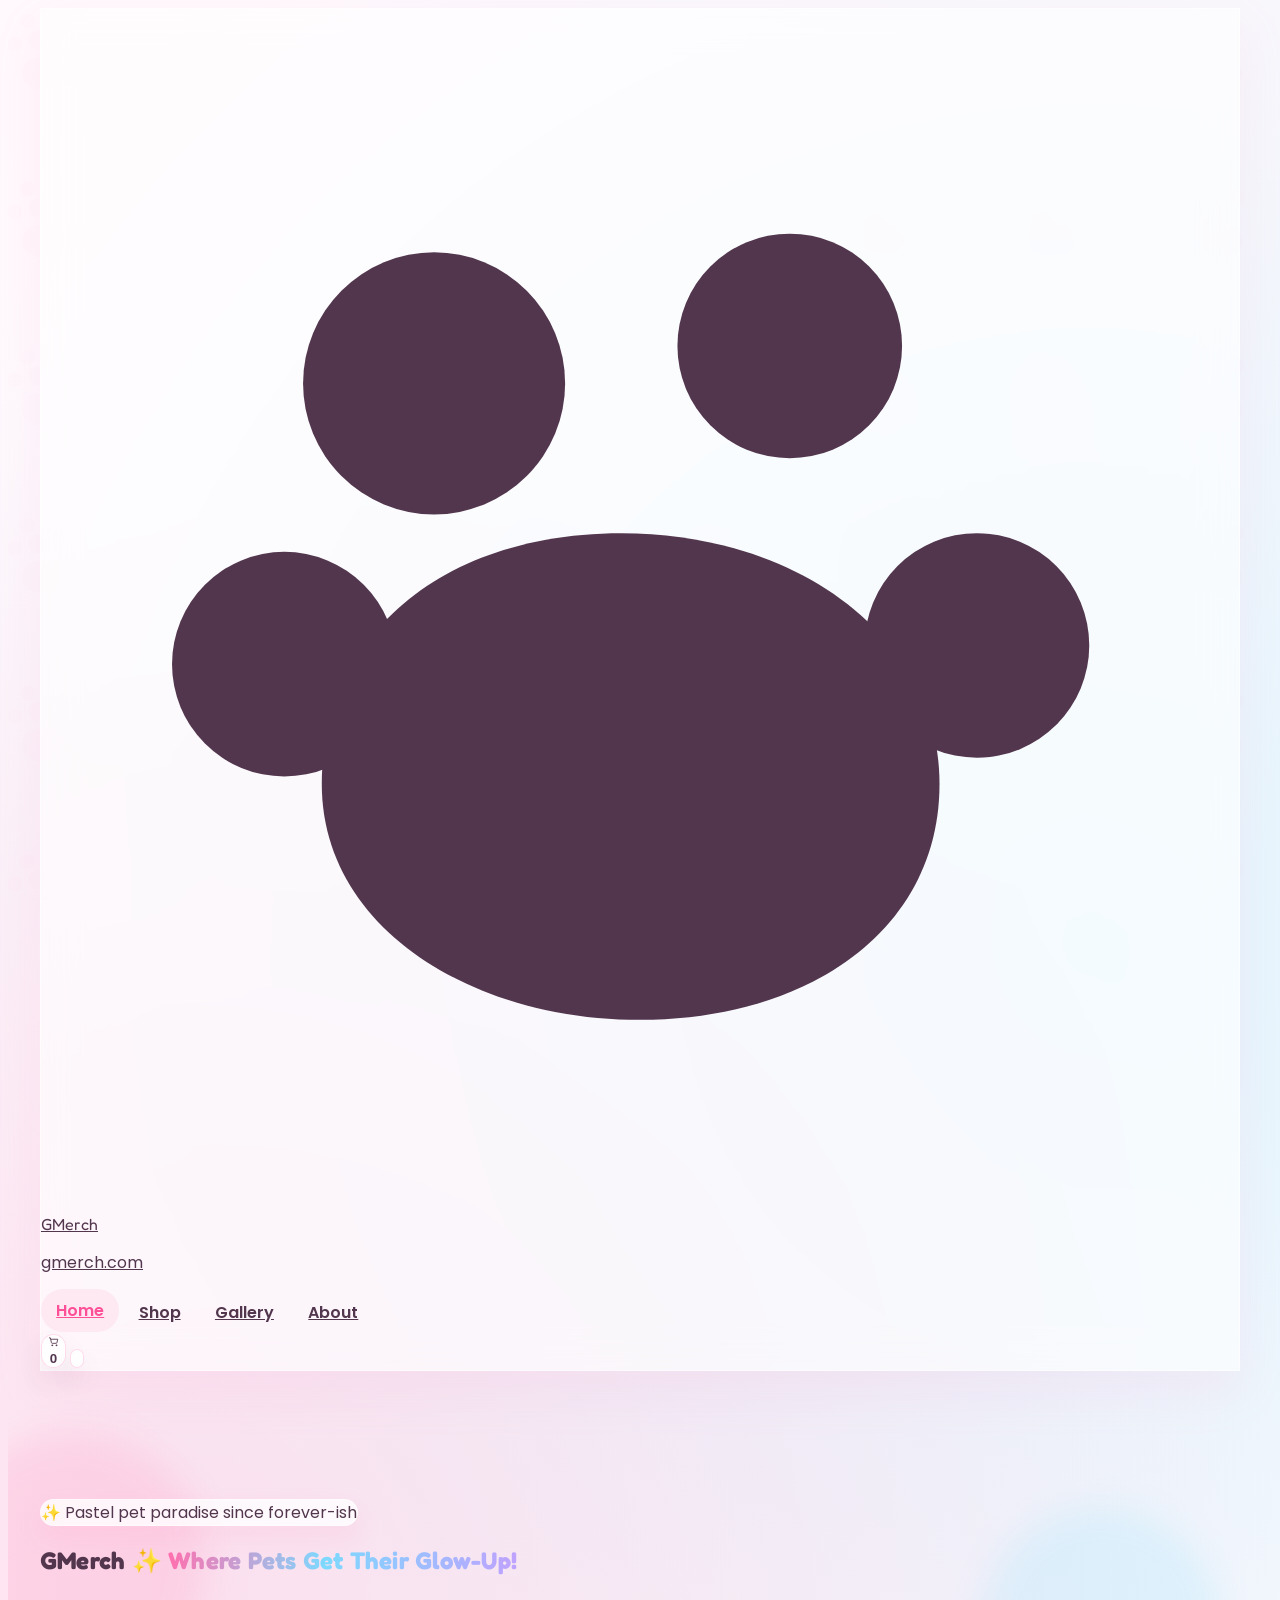
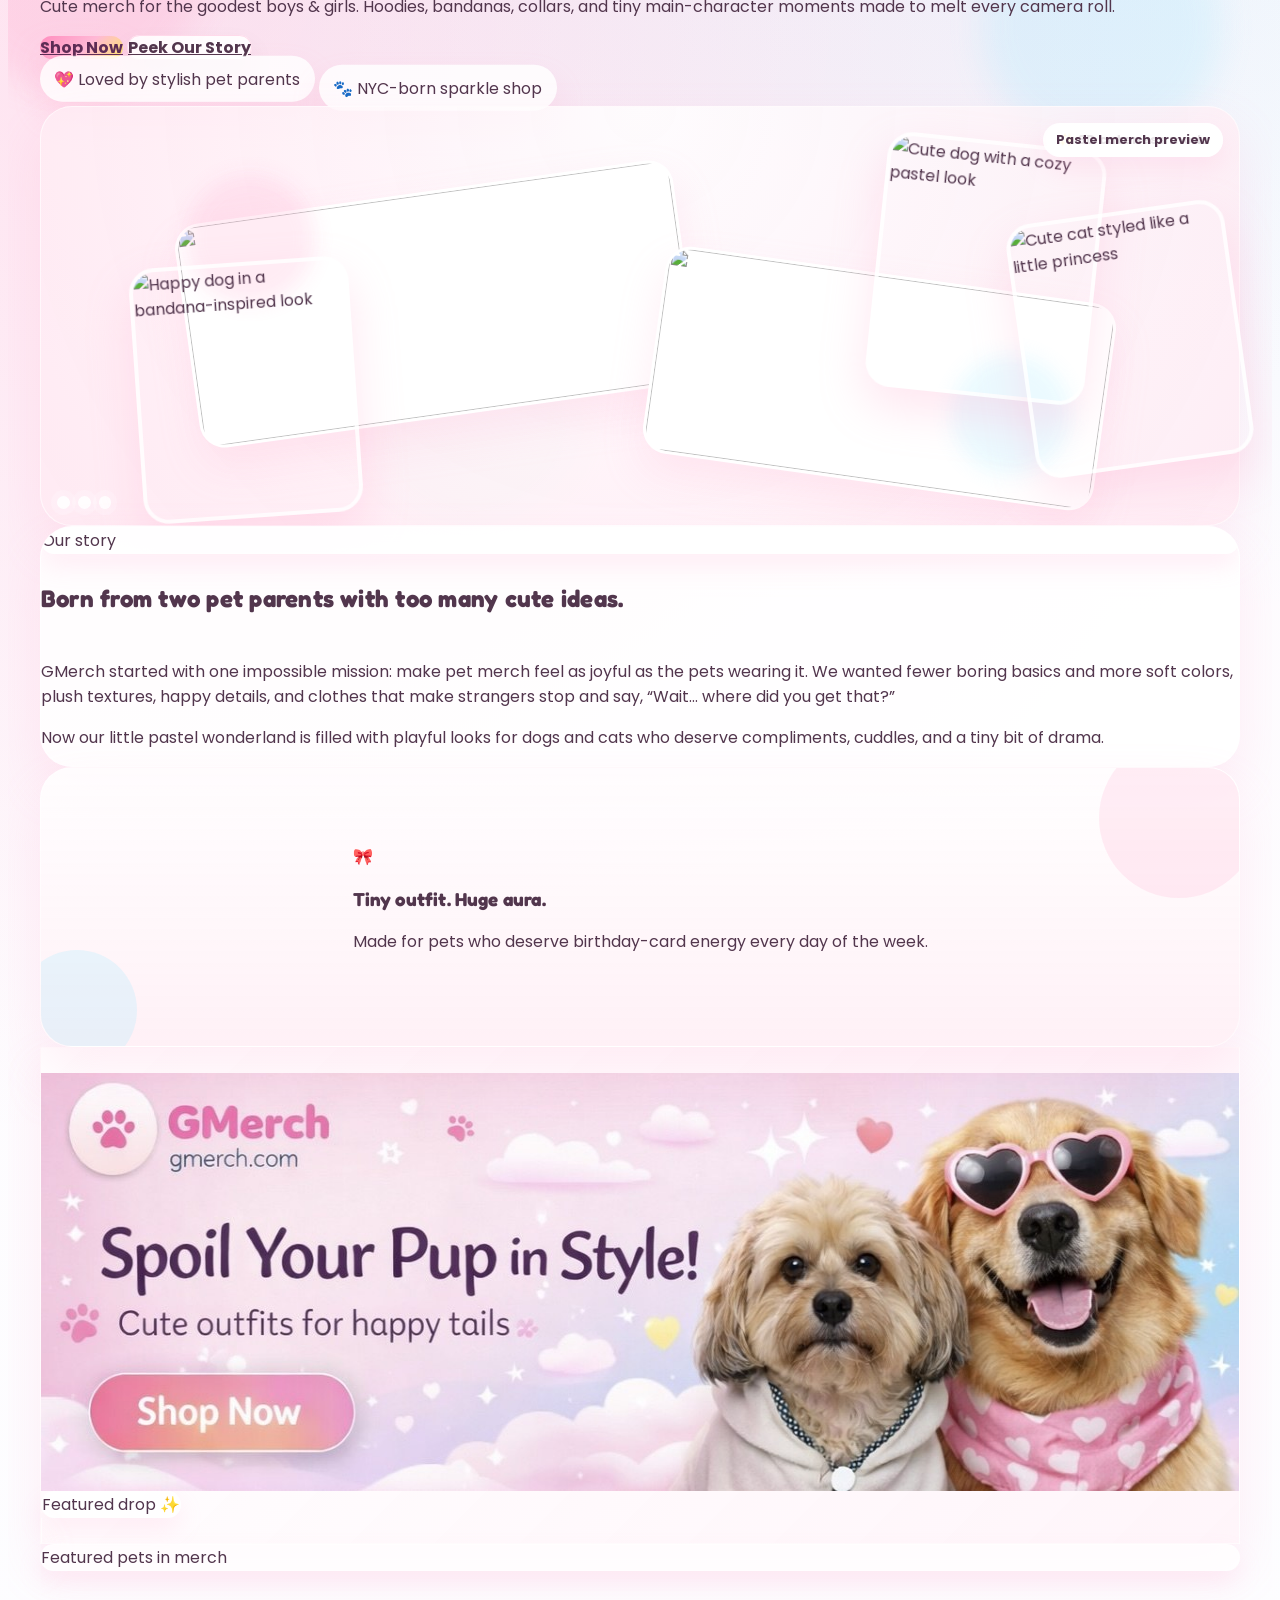
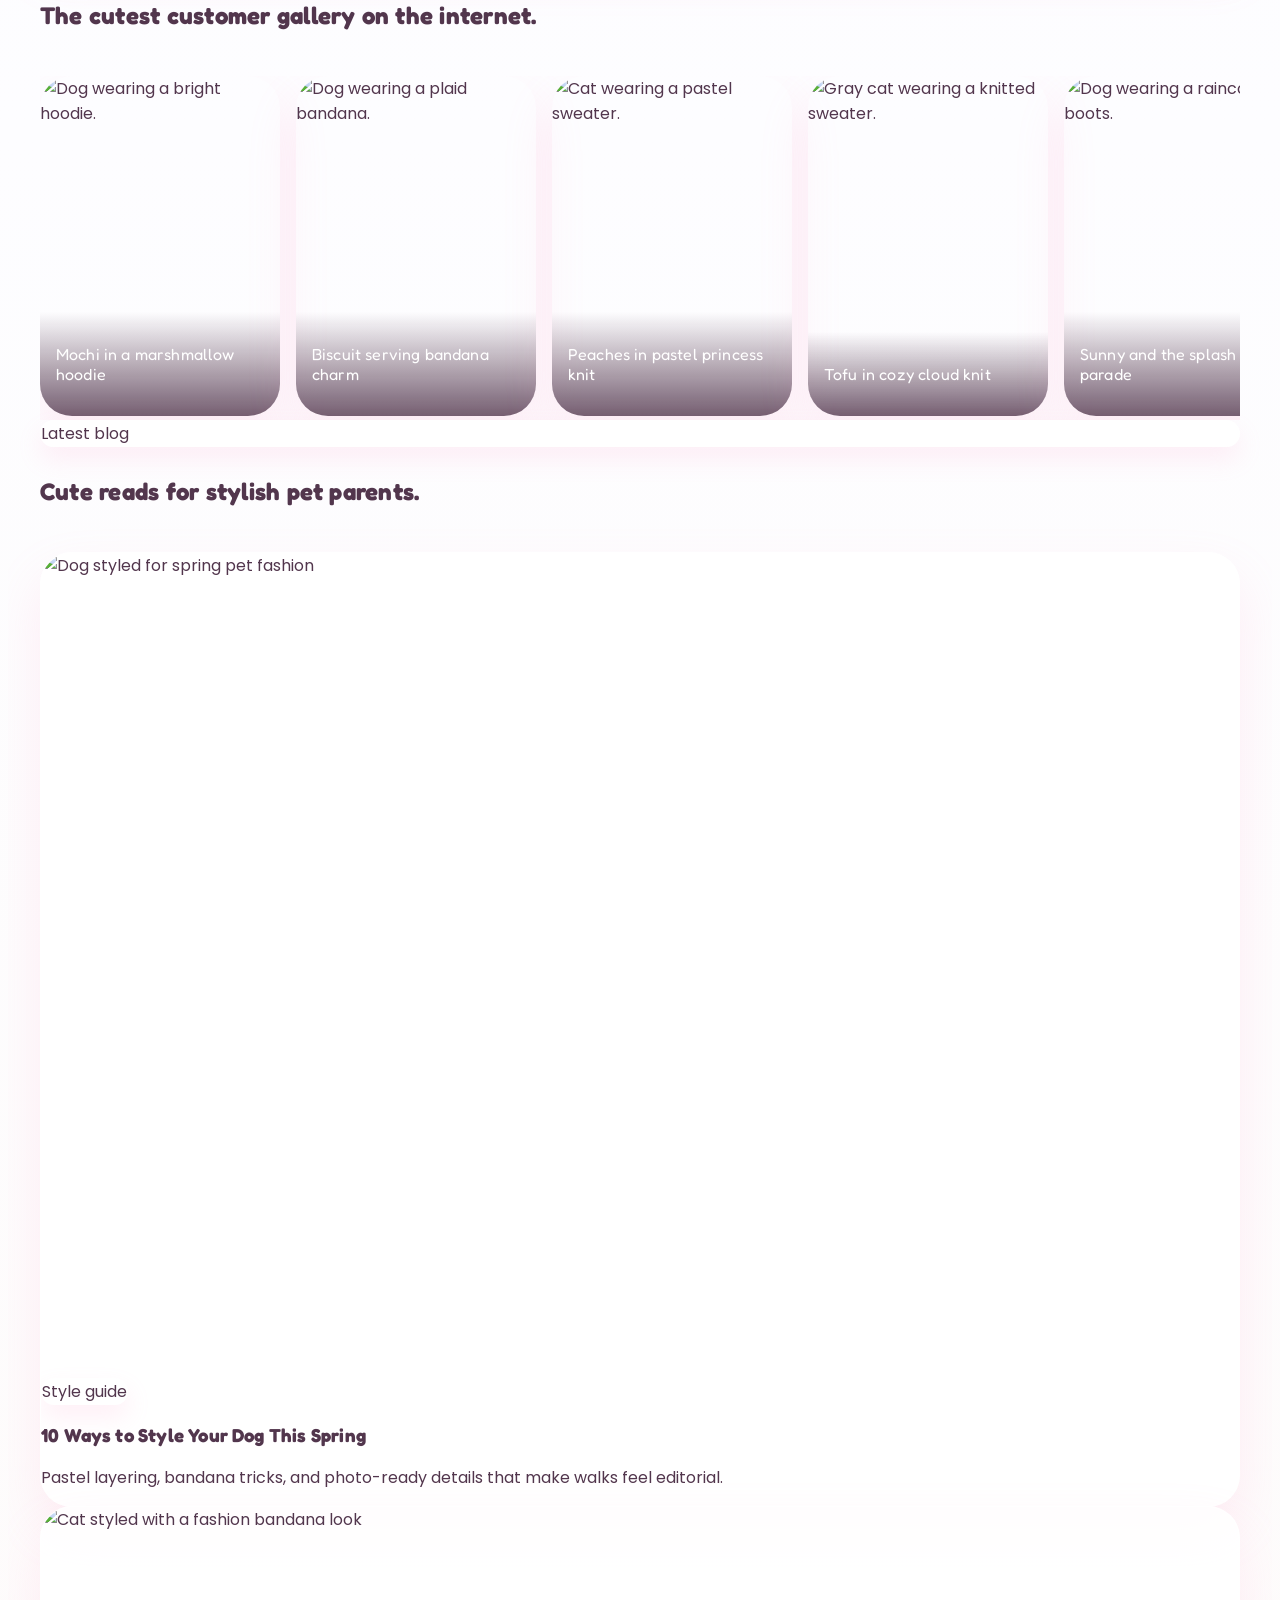
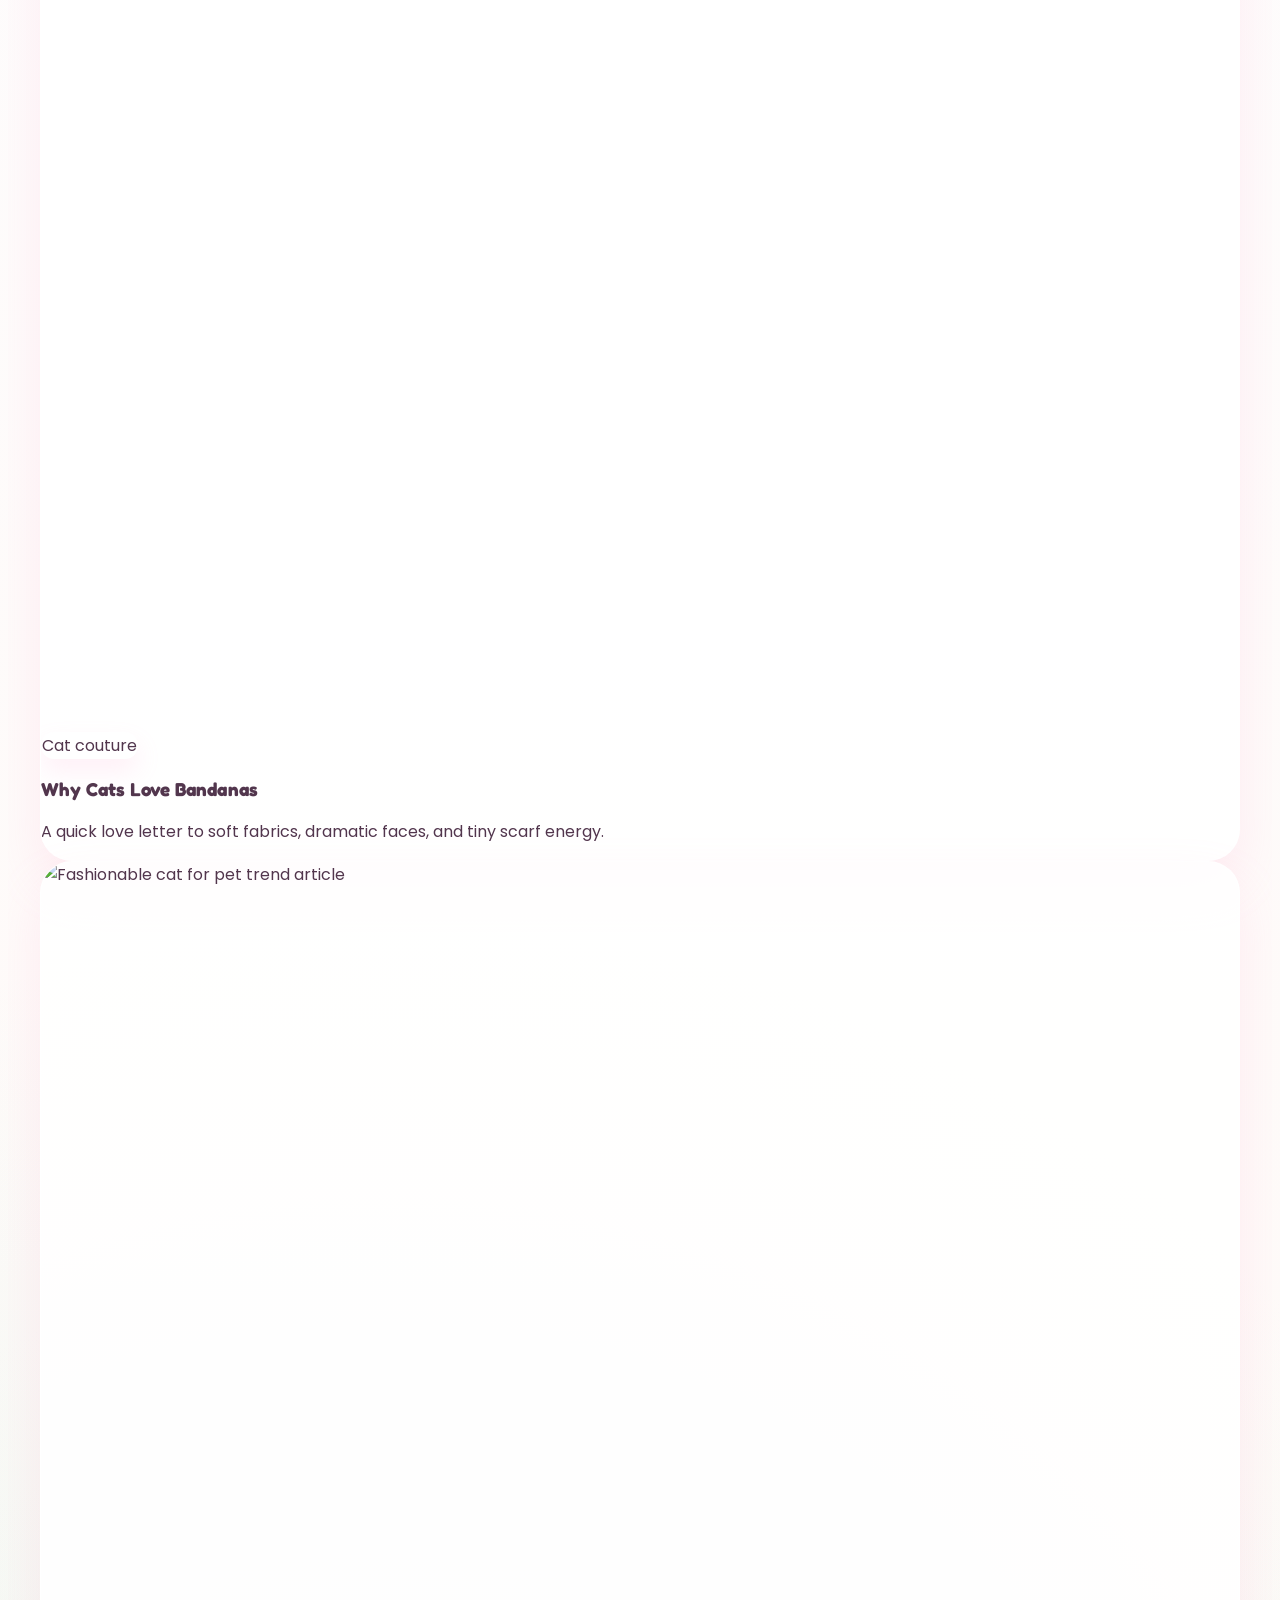
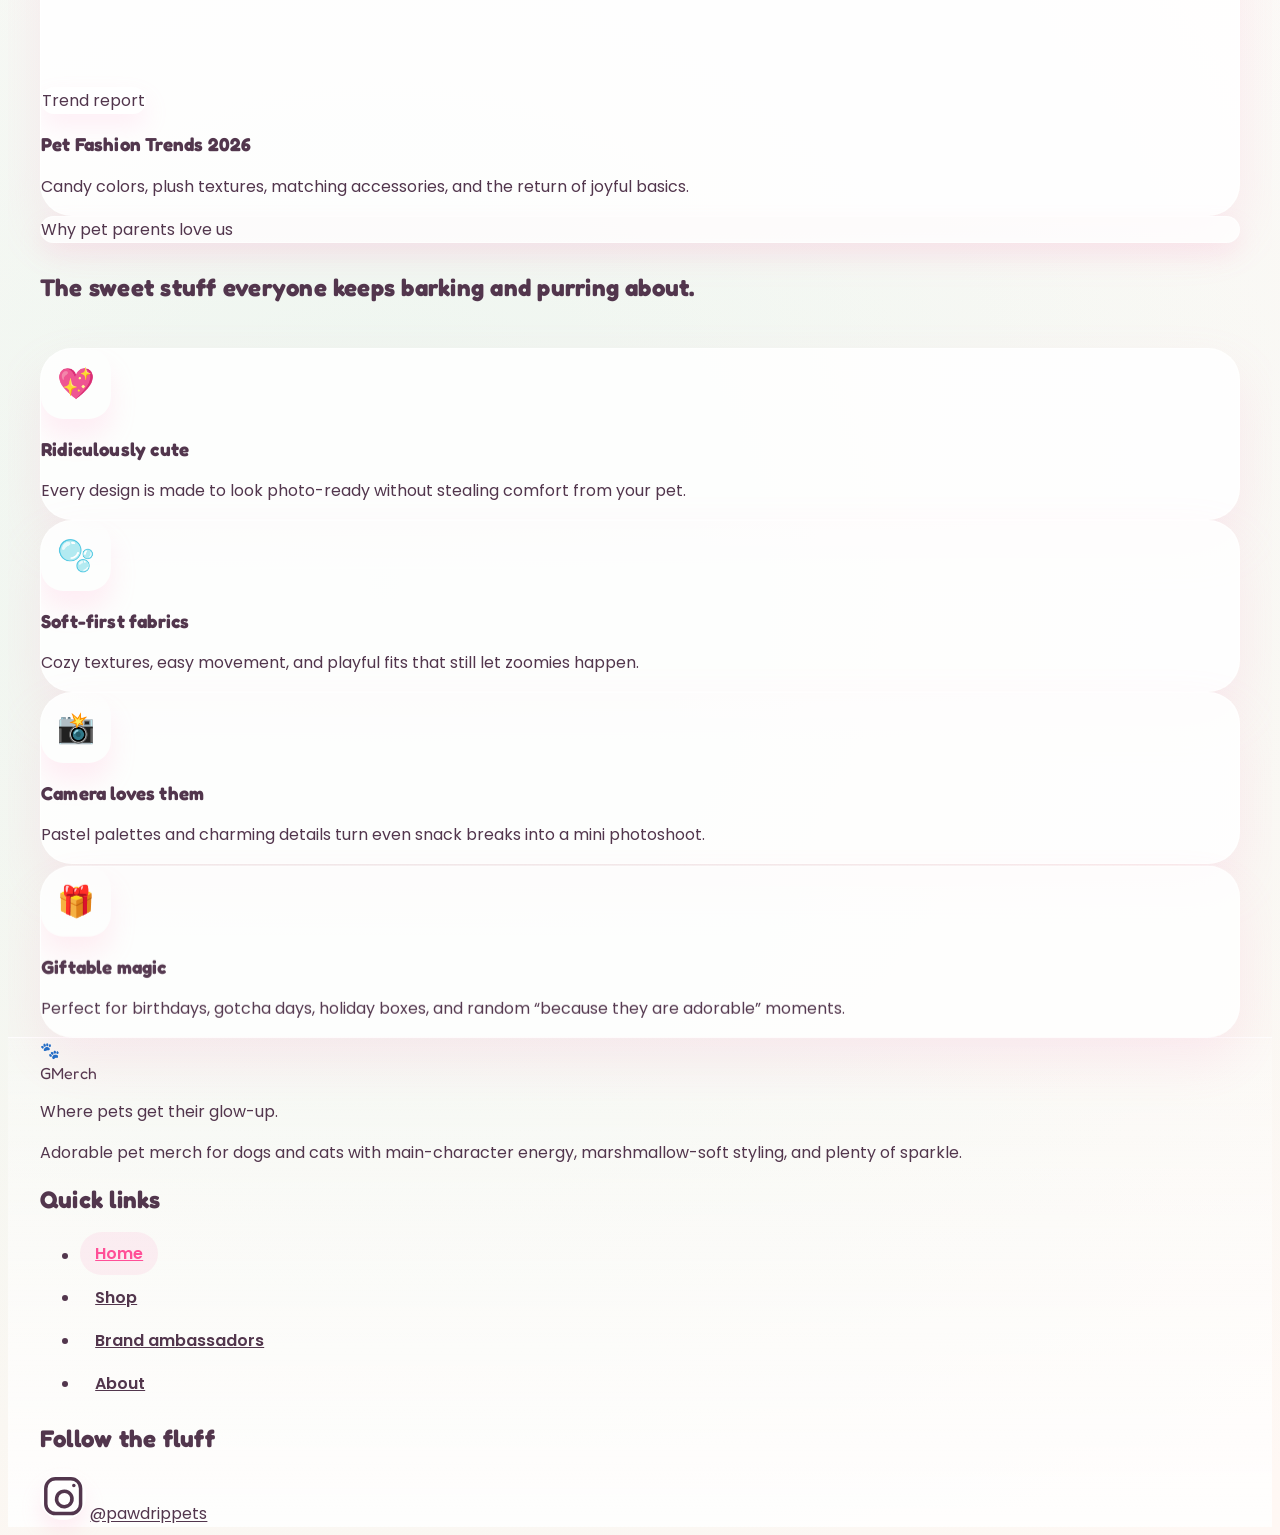
==== commit 11c6cf99: "Add files via upload" ====
--- a/index.html
+++ b/index.html
@@ -118,6 +118,28 @@
       </div>
     </section>
 
+
+    <section class="pt-12 sm:pt-14">
+      <div class="container-cute">
+        <div class="shop-ad-shell reveal-up rounded-[2.4rem] p-3 sm:p-4">
+          <a href="shop.html" class="shop-ad-banner group relative block overflow-hidden rounded-[2rem] focus-ring" aria-label="Shop GMerch merch collection">
+            <img
+              src="assets/ads/shop-top-banner.jpg"
+              alt="GMerch featured ad banner with two stylish ambassador dogs and a Shop Now call to action"
+              class="shop-ad-image h-full w-full object-cover"
+              width="1273"
+              height="418"
+              loading="lazy"
+              decoding="async"
+            >
+            <div class="pointer-events-none absolute inset-x-0 top-0 flex justify-end p-4 sm:p-5">
+              <span class="hero-badge px-4 py-2 text-xs font-semibold text-pink-600">Featured drop ✨</span>
+            </div>
+          </a>
+        </div>
+      </div>
+    </section>
+
     <section class="pt-16">
       <div class="container-cute">
         <div class="section-title reveal-up">
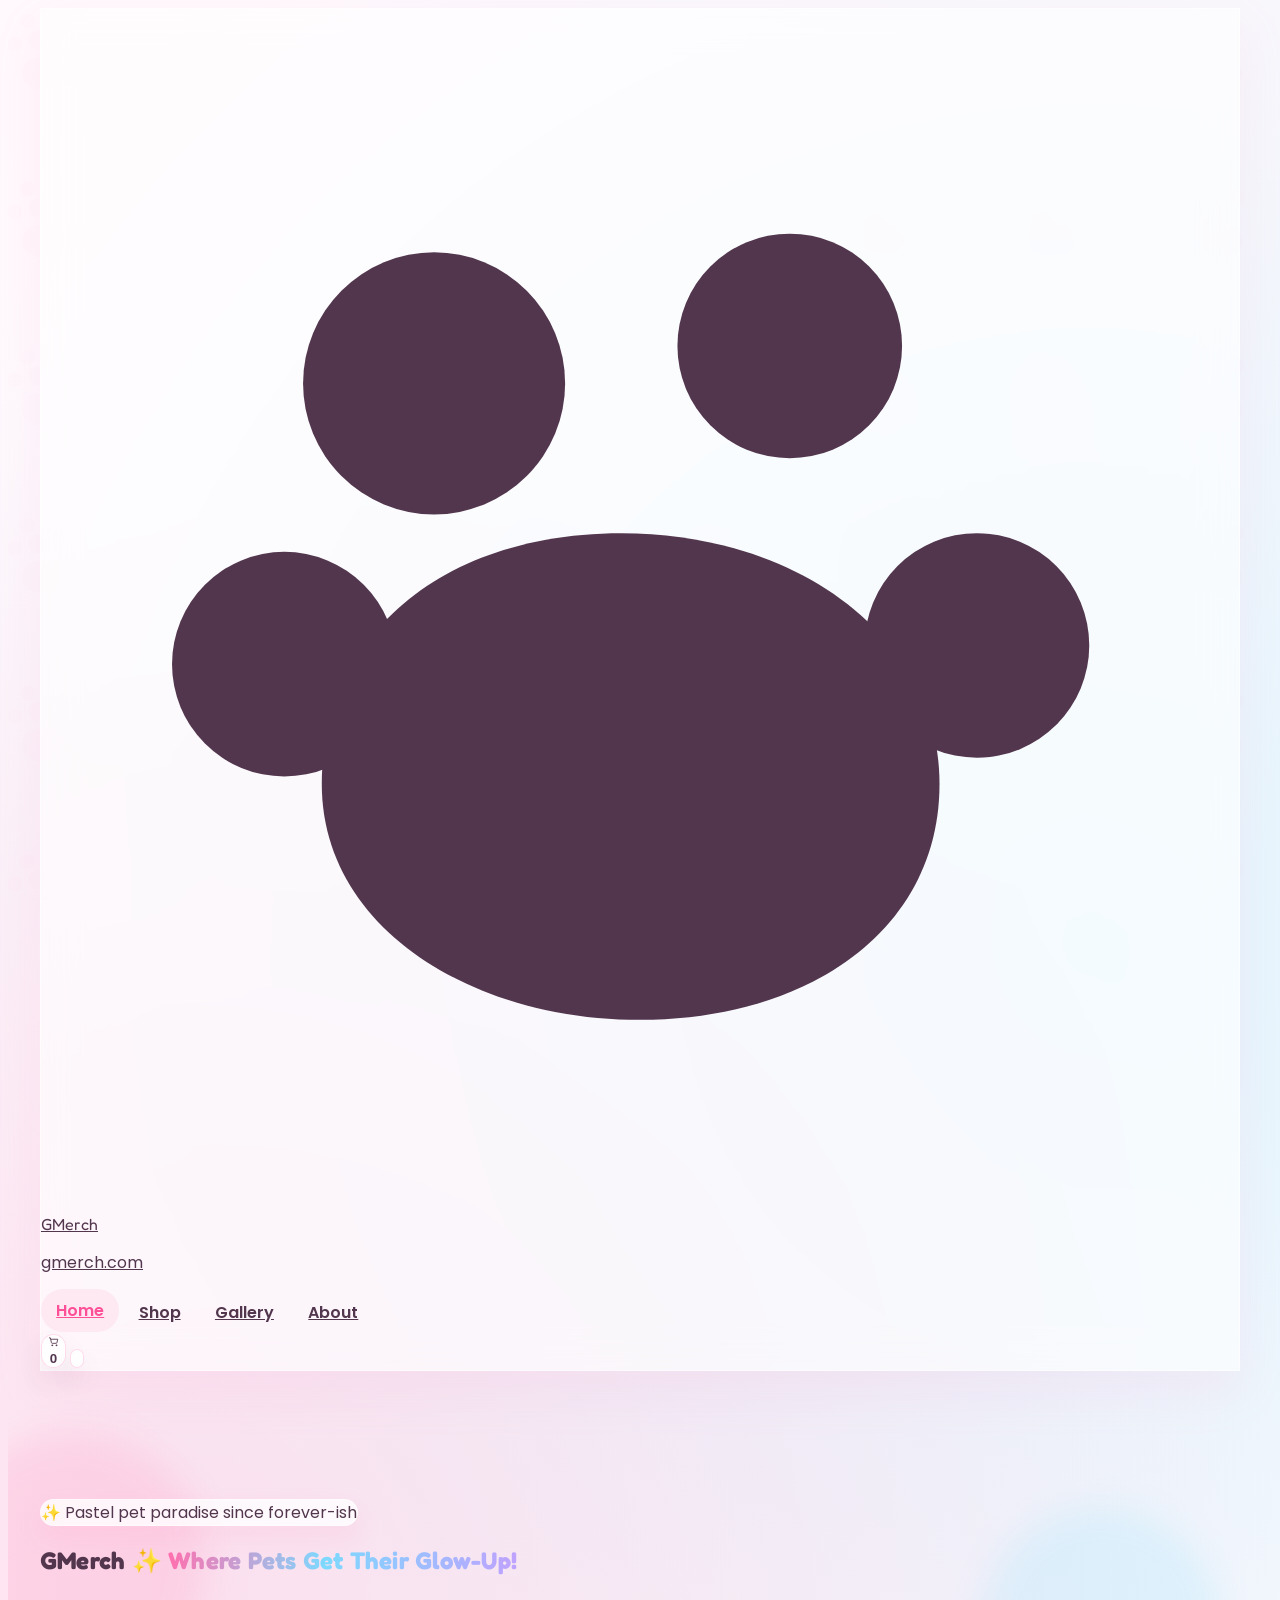
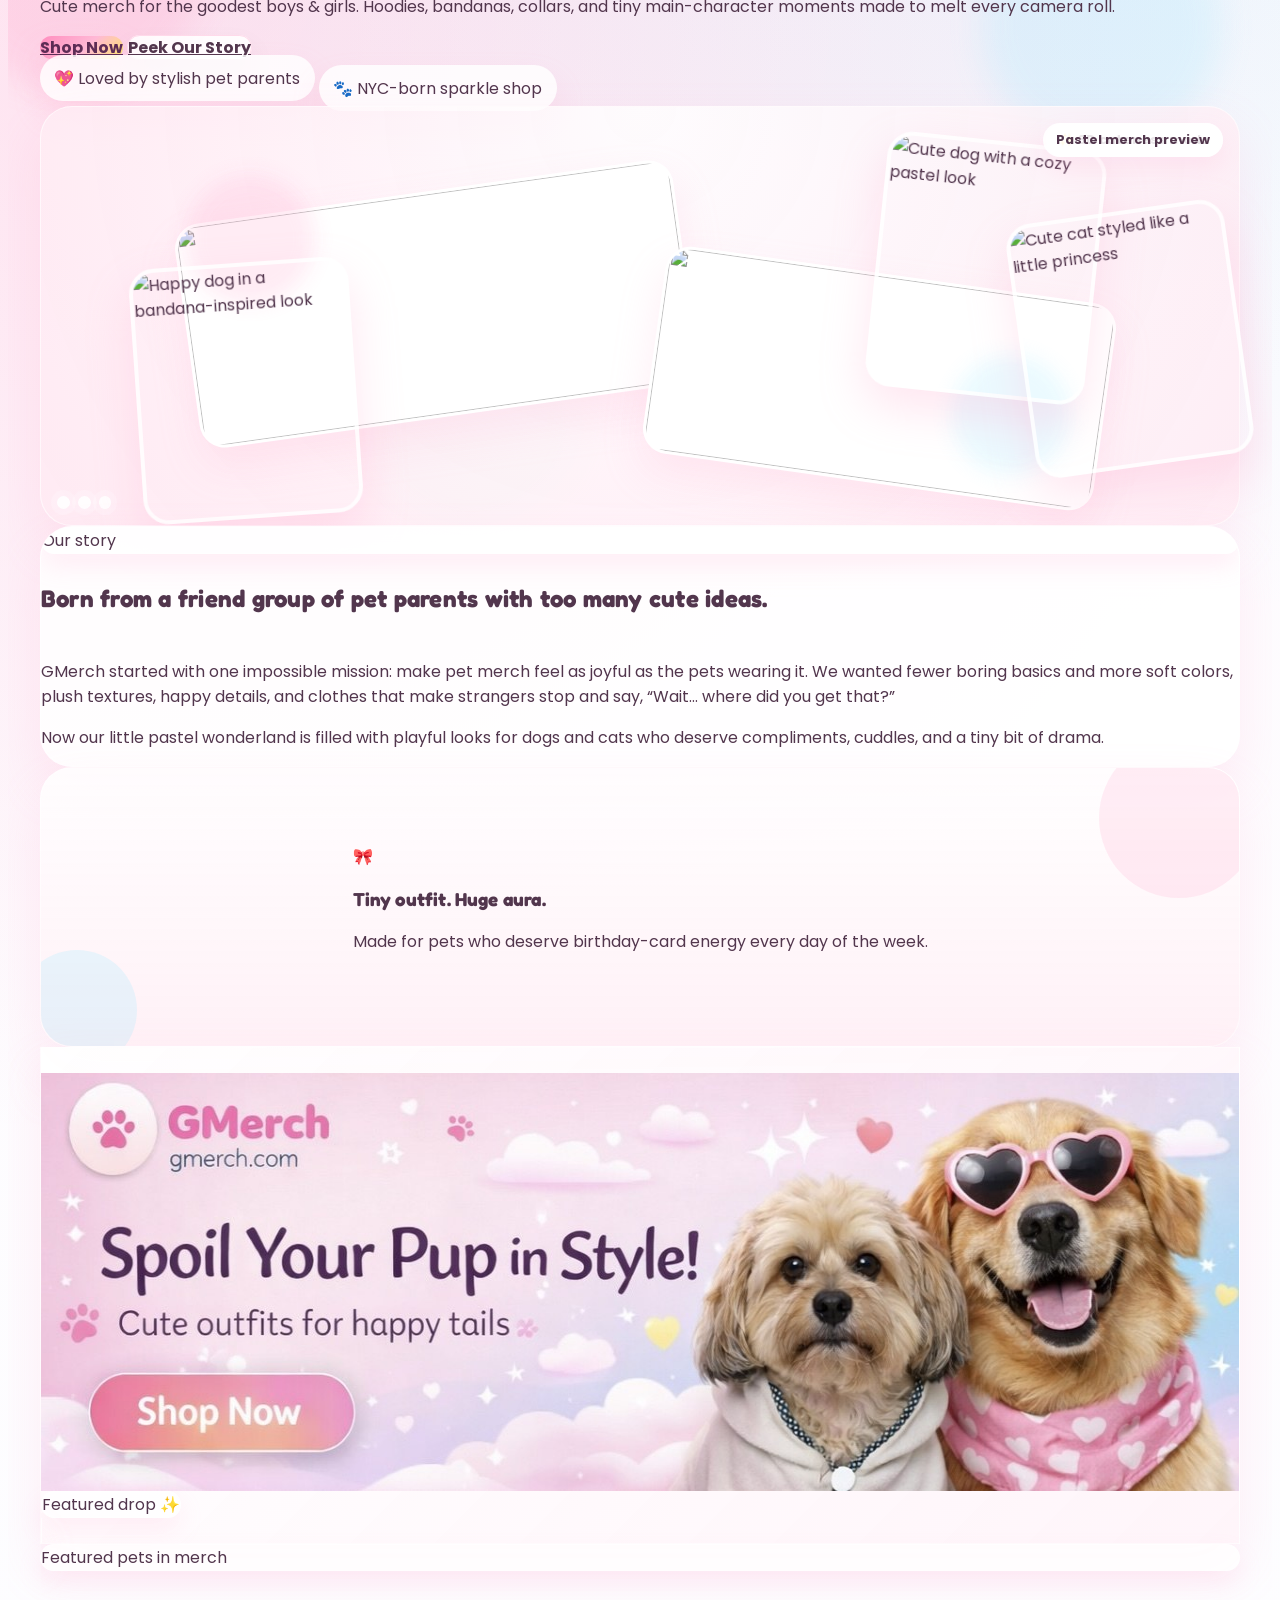
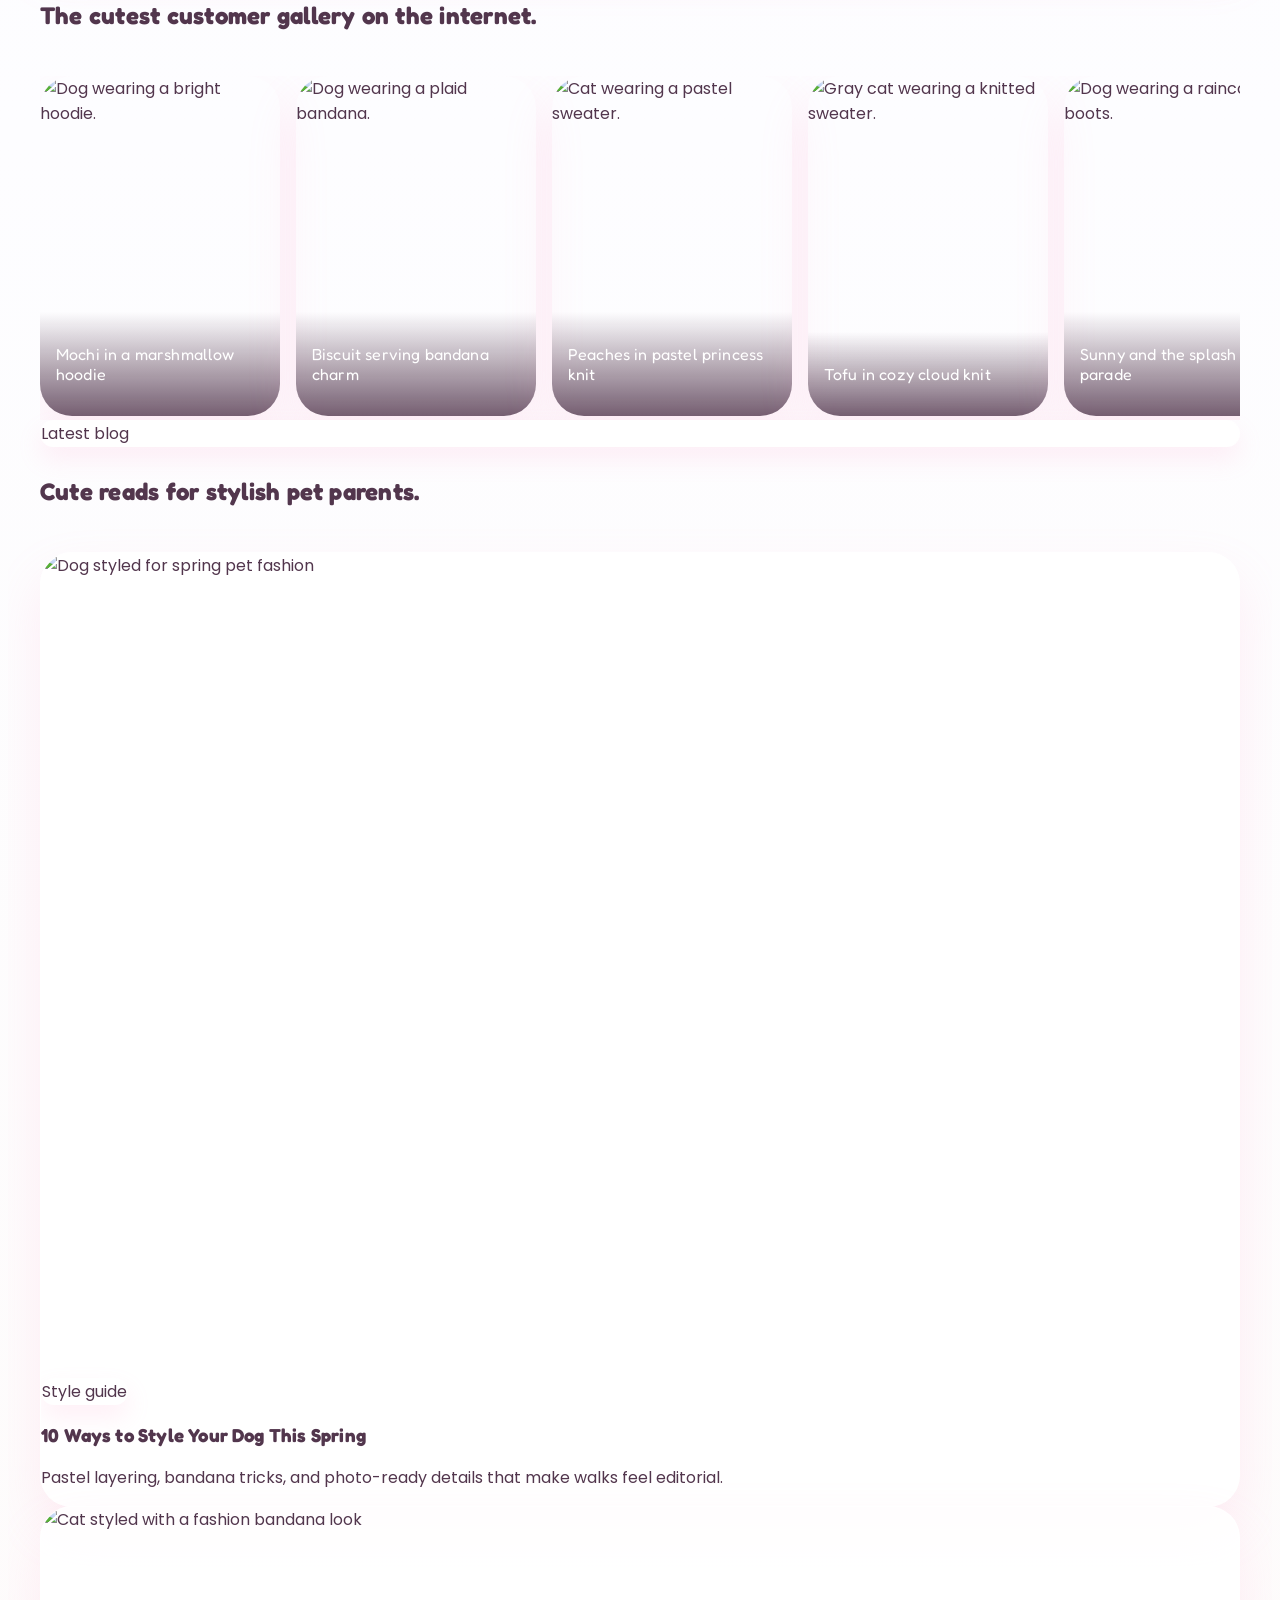
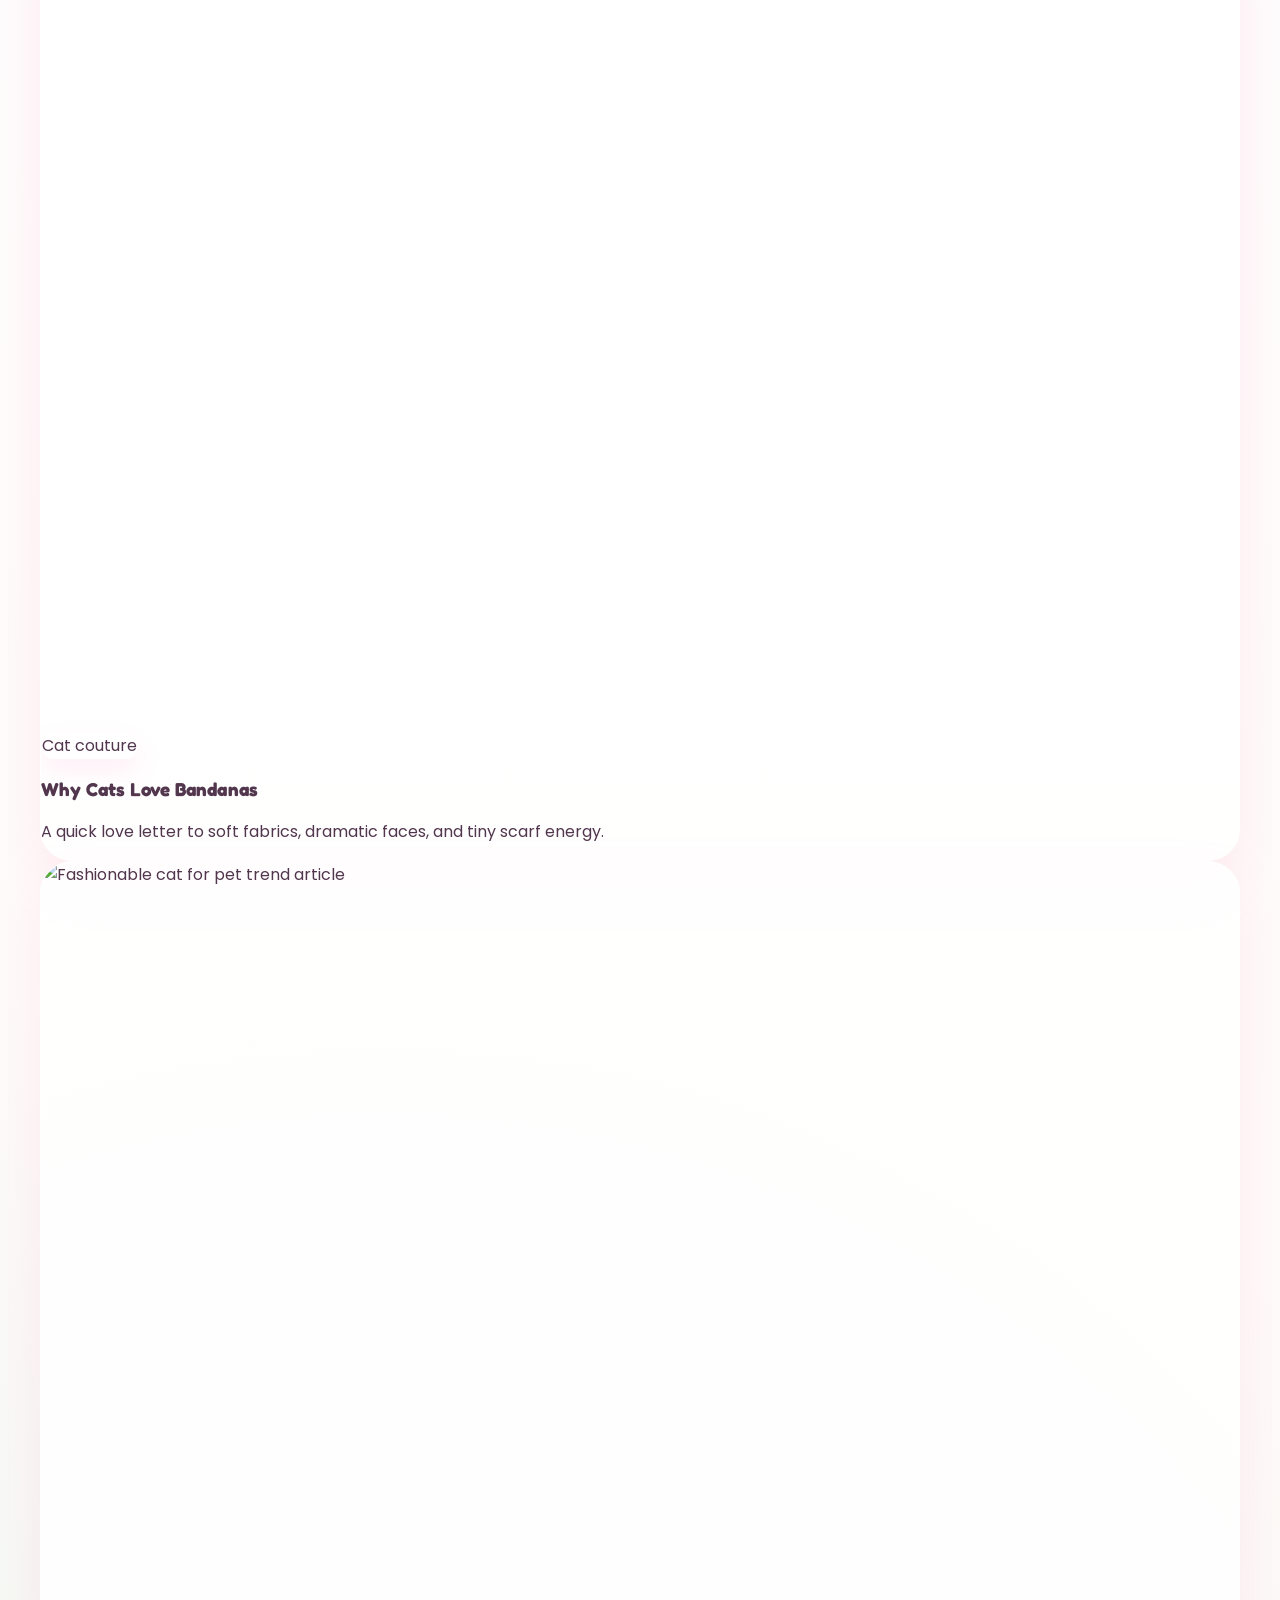
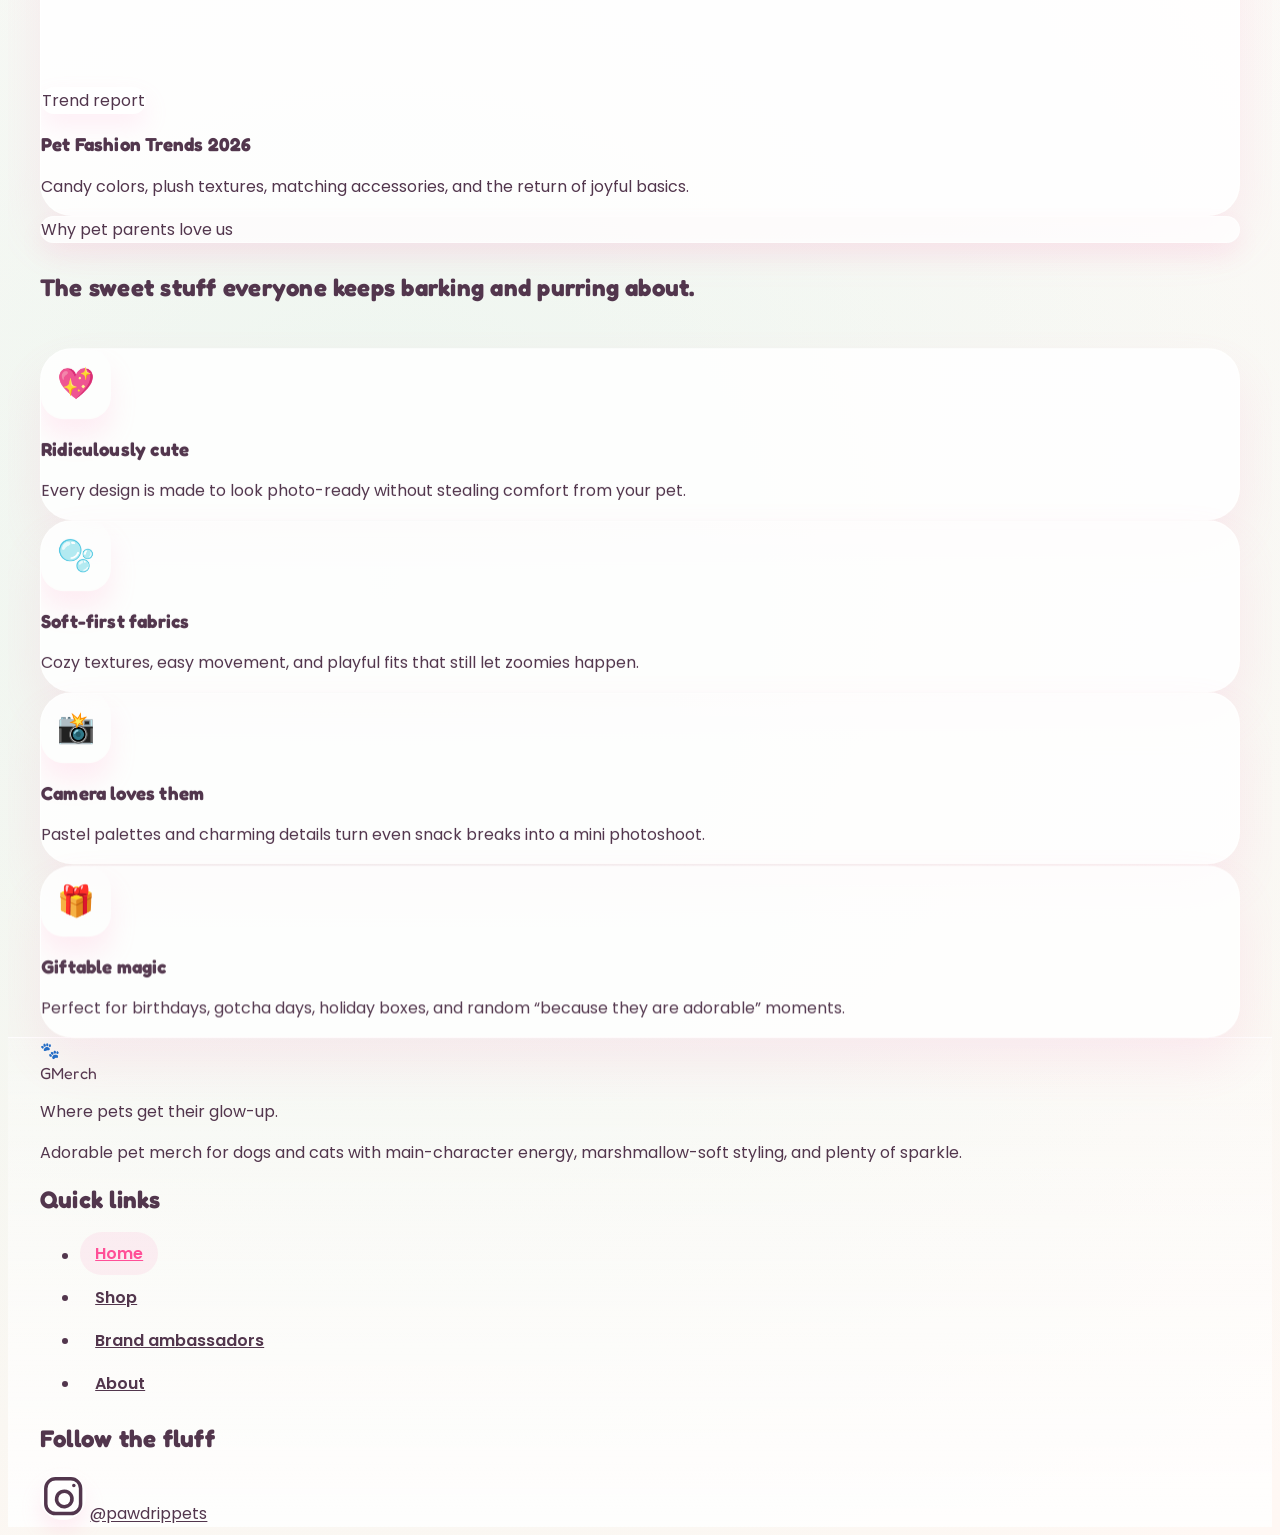
==== commit 7c67280a: "Update story description in index.html" ====
--- a/index.html
+++ b/index.html
@@ -96,7 +96,7 @@
           <article class="story-card reveal-up p-6 sm:p-8">
             <div class="section-title">
               <span class="hero-badge w-max px-4 py-2 text-xs font-semibold text-pink-600">Our story</span>
-              <h2 class="heading-bubble text-4xl text-slate-900 sm:text-5xl">Born from two pet parents with too many cute ideas.</h2>
+              <h2 class="heading-bubble text-4xl text-slate-900 sm:text-5xl">Born from a friend group of pet parents with too many cute ideas.</h2>
             </div>
             <p class="text-base leading-8 text-slate-600">
               GMerch started with one impossible mission: make pet merch feel as joyful as the pets wearing it. We wanted fewer boring basics and more soft colors, plush textures, happy details, and clothes that make strangers stop and say, “Wait… where did you get that?”
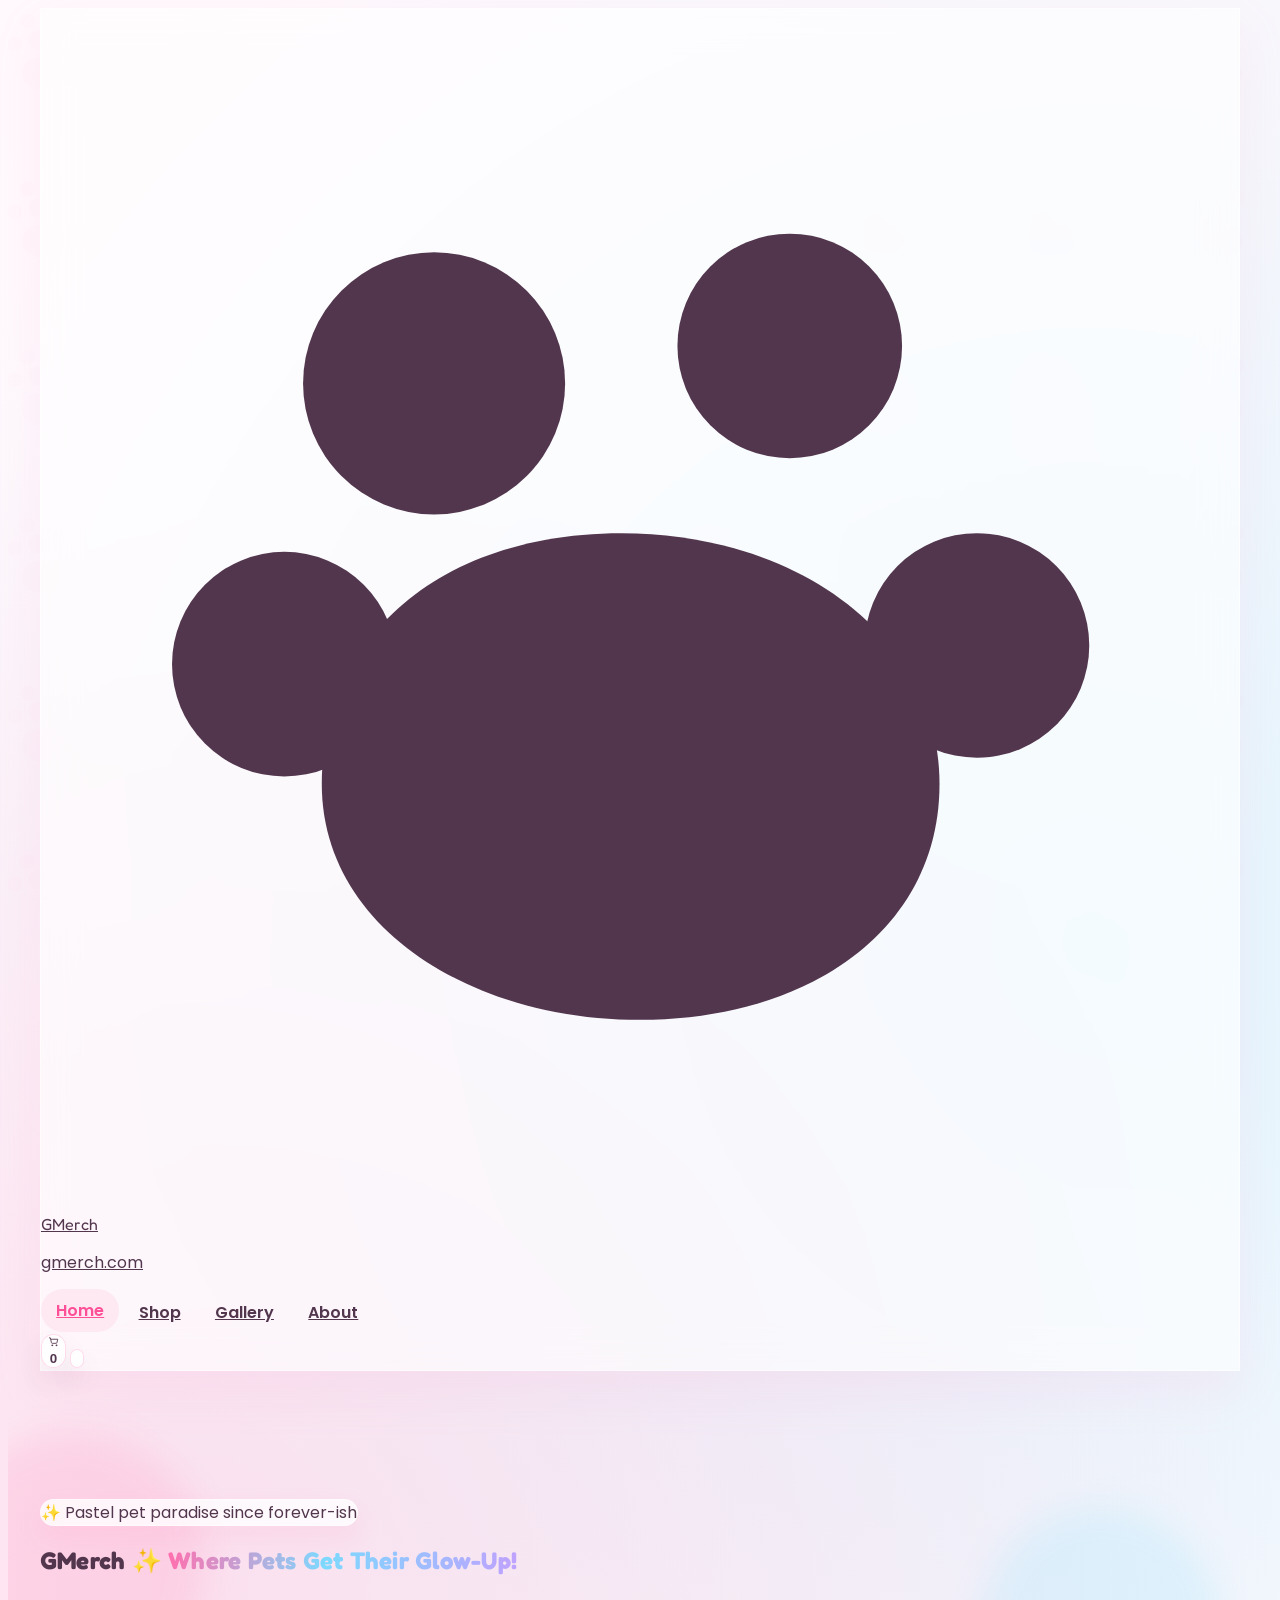
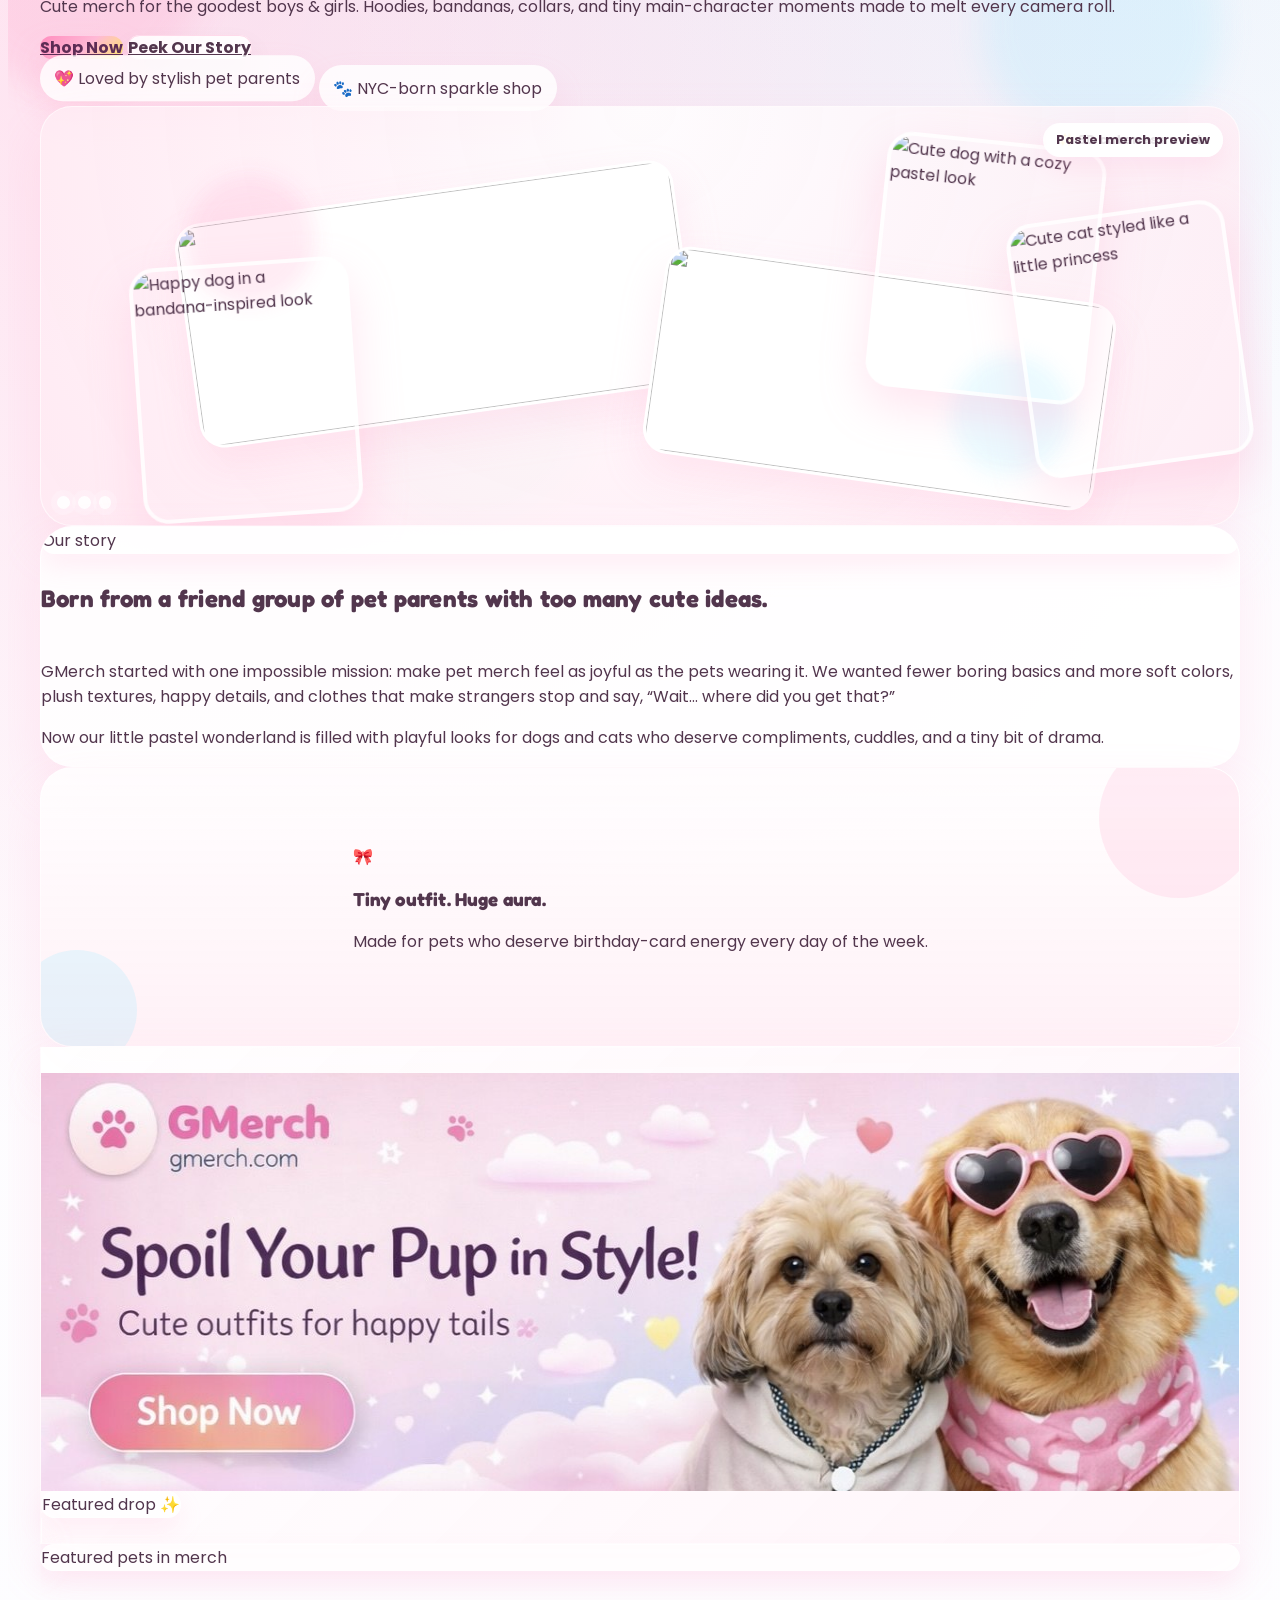
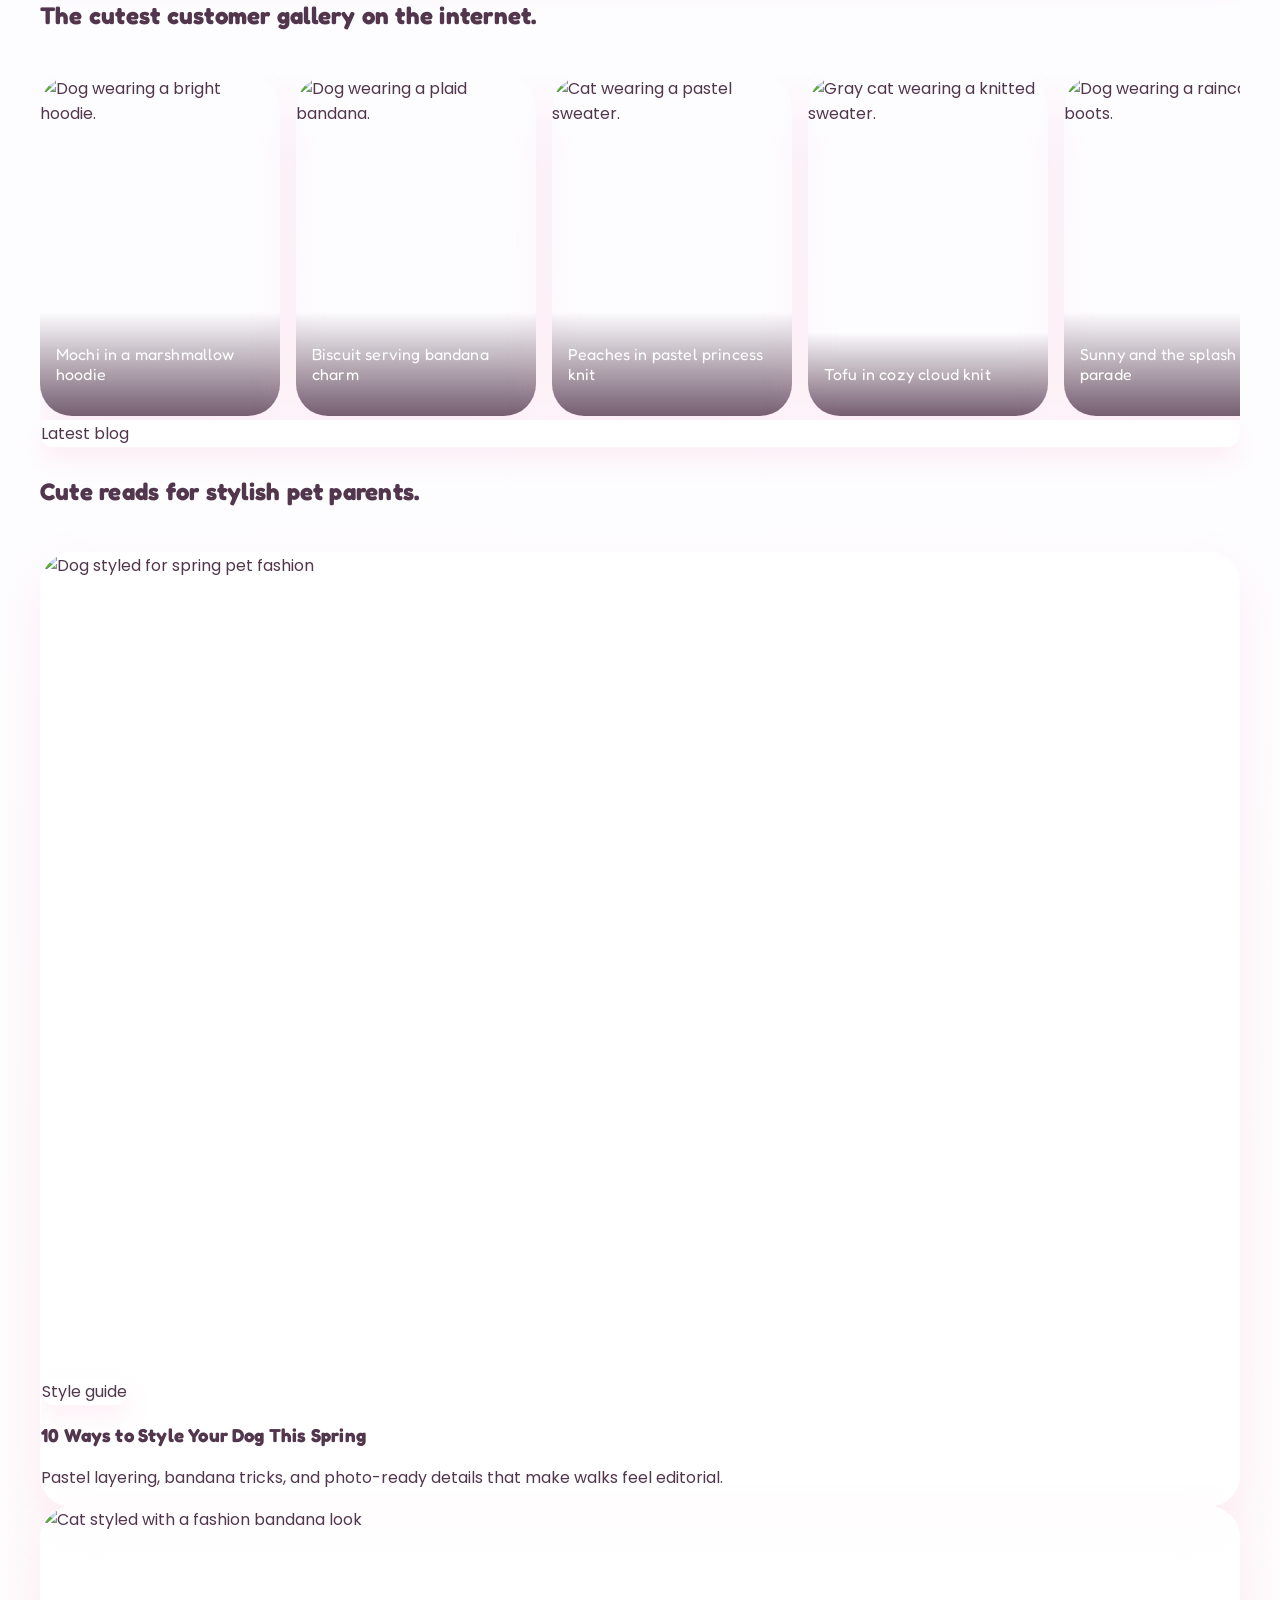
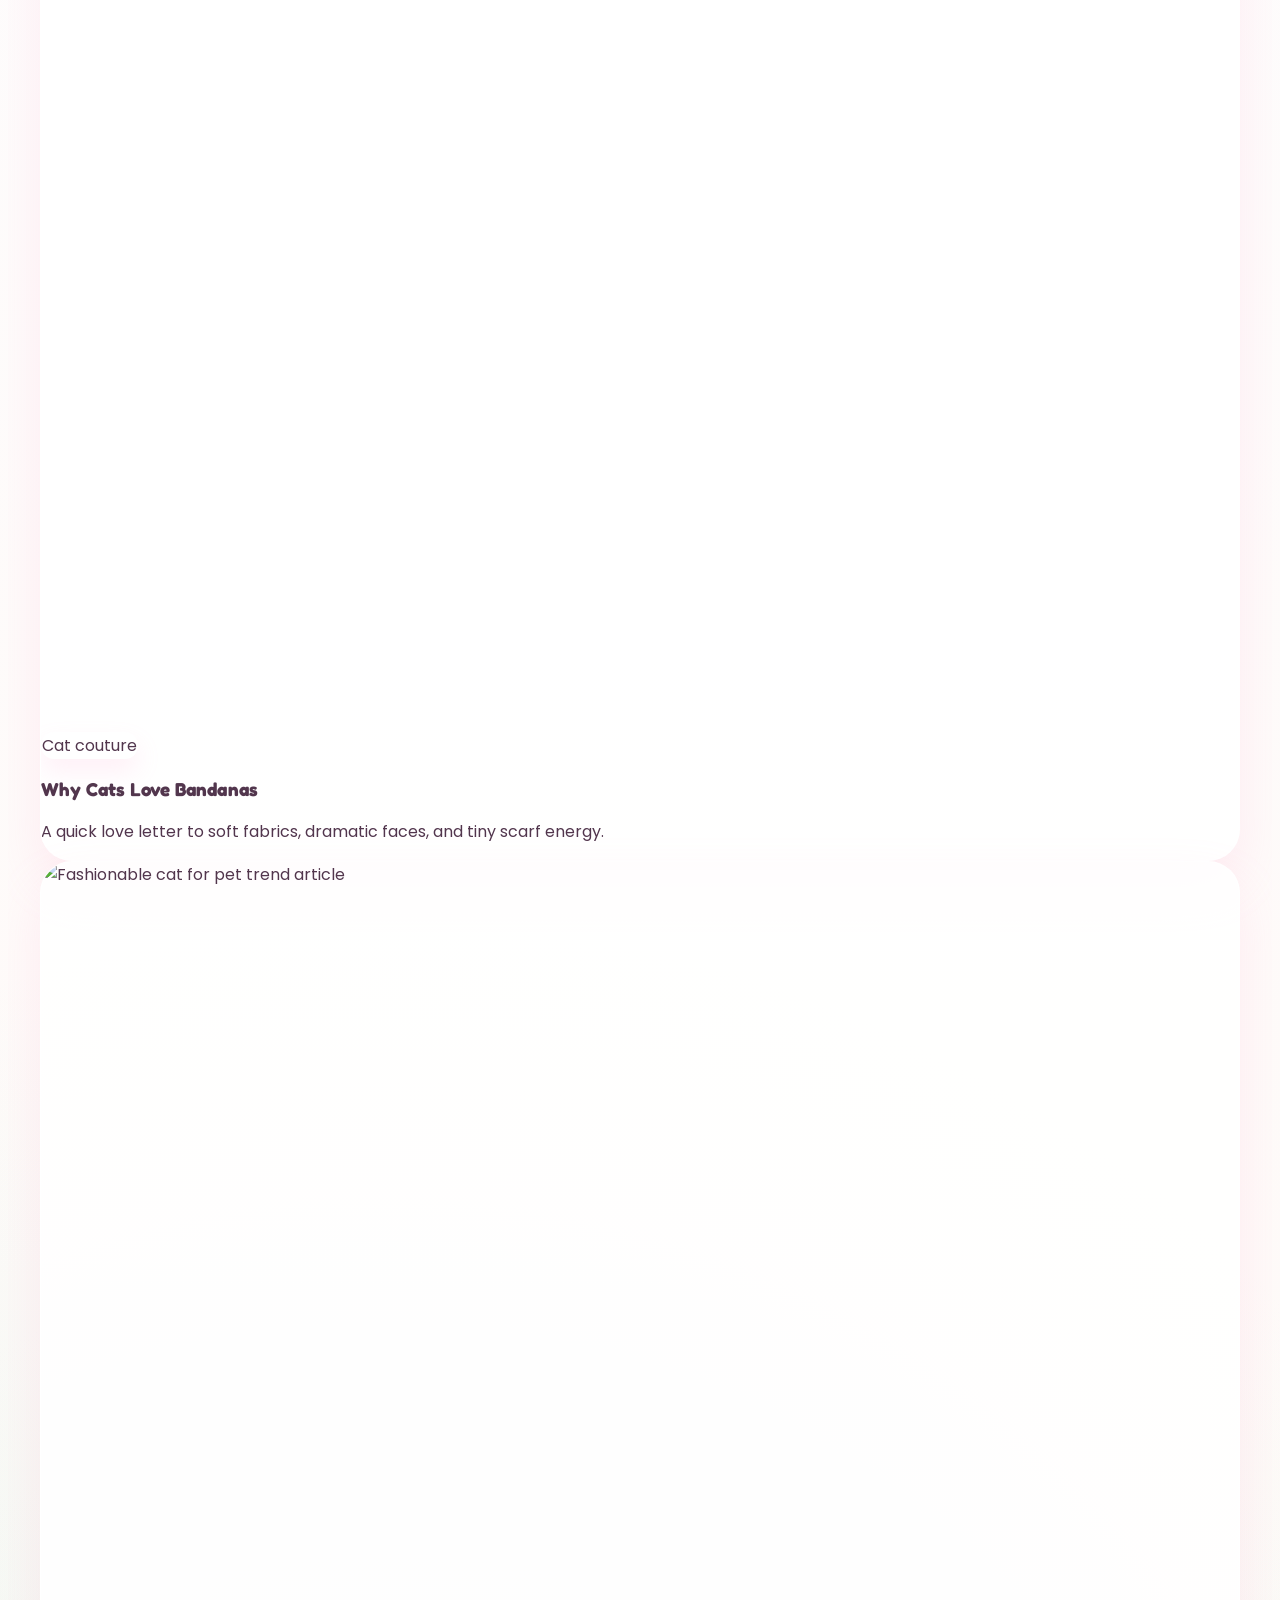
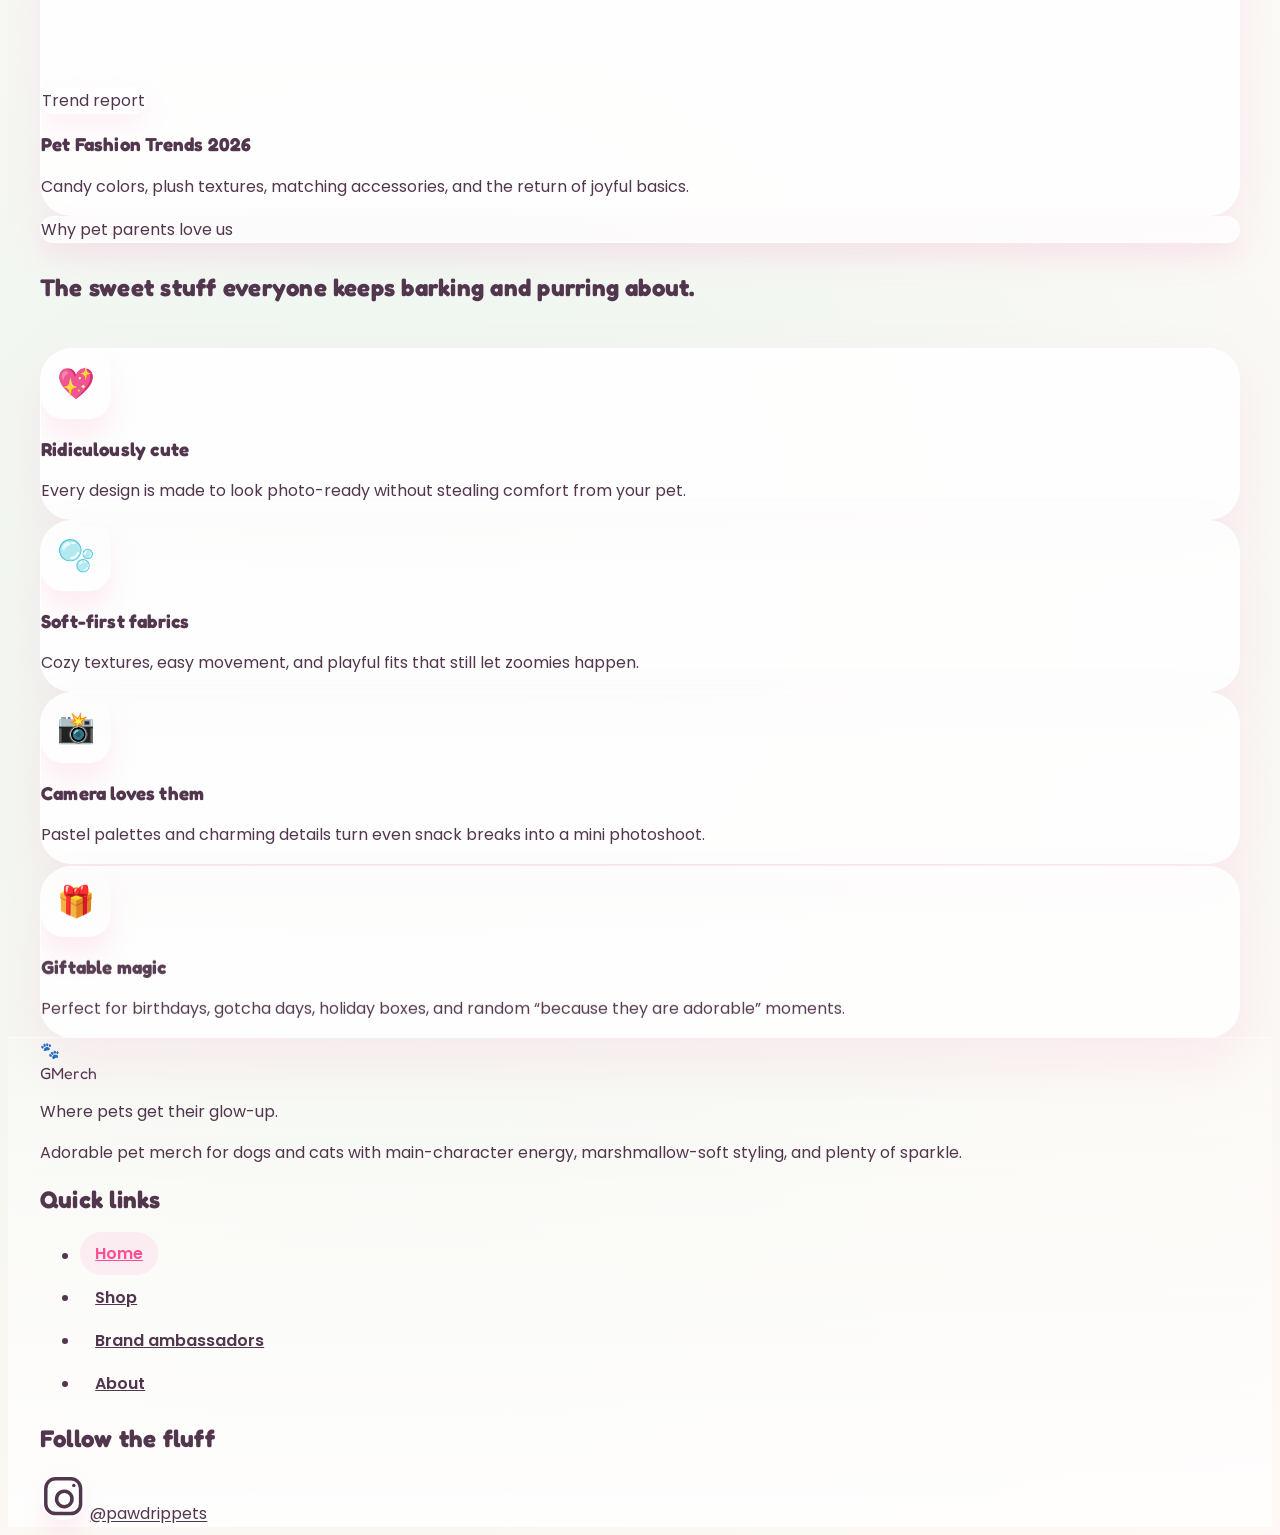
==== commit c64cbca5: "Update index.html" ====
--- a/index.html
+++ b/index.html
@@ -8,7 +8,7 @@
   <meta property="og:title" content="GMerch ✨ Where Pets Get Their Glow-Up!">
   <meta property="og:description" content="Cute merch for the goodest boys and girls.">
   <meta property="og:type" content="website">
-  <meta property="og:url" content="https://gmerch.com/">
+  <meta property="og:url" content="https://gmerchpets.com/">
   <meta property="og:image" content="https://images.unsplash.com/photo-1517849845537-4d257902454a?auto=format&fit=crop&w=1200&q=80">
   <meta name="theme-color" content="#FF9EC8">
   <link rel="preconnect" href="https://fonts.googleapis.com">
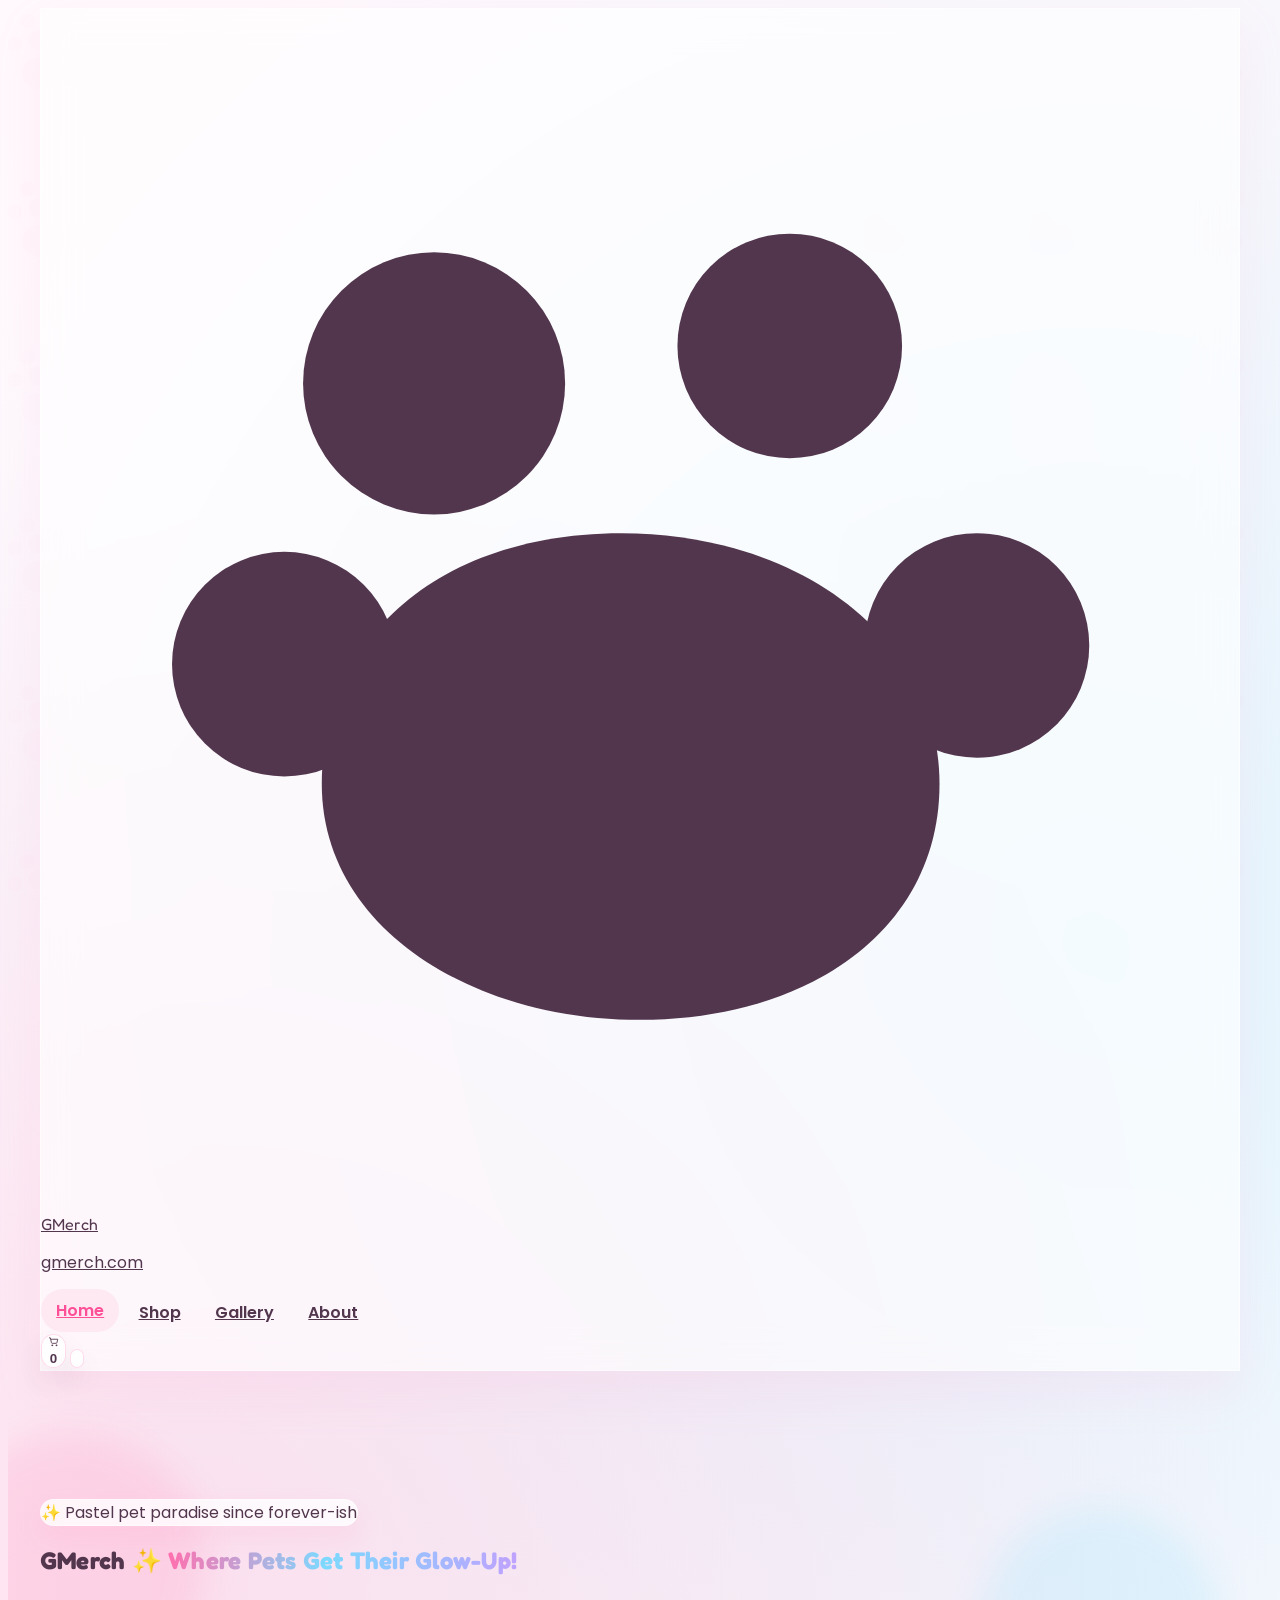
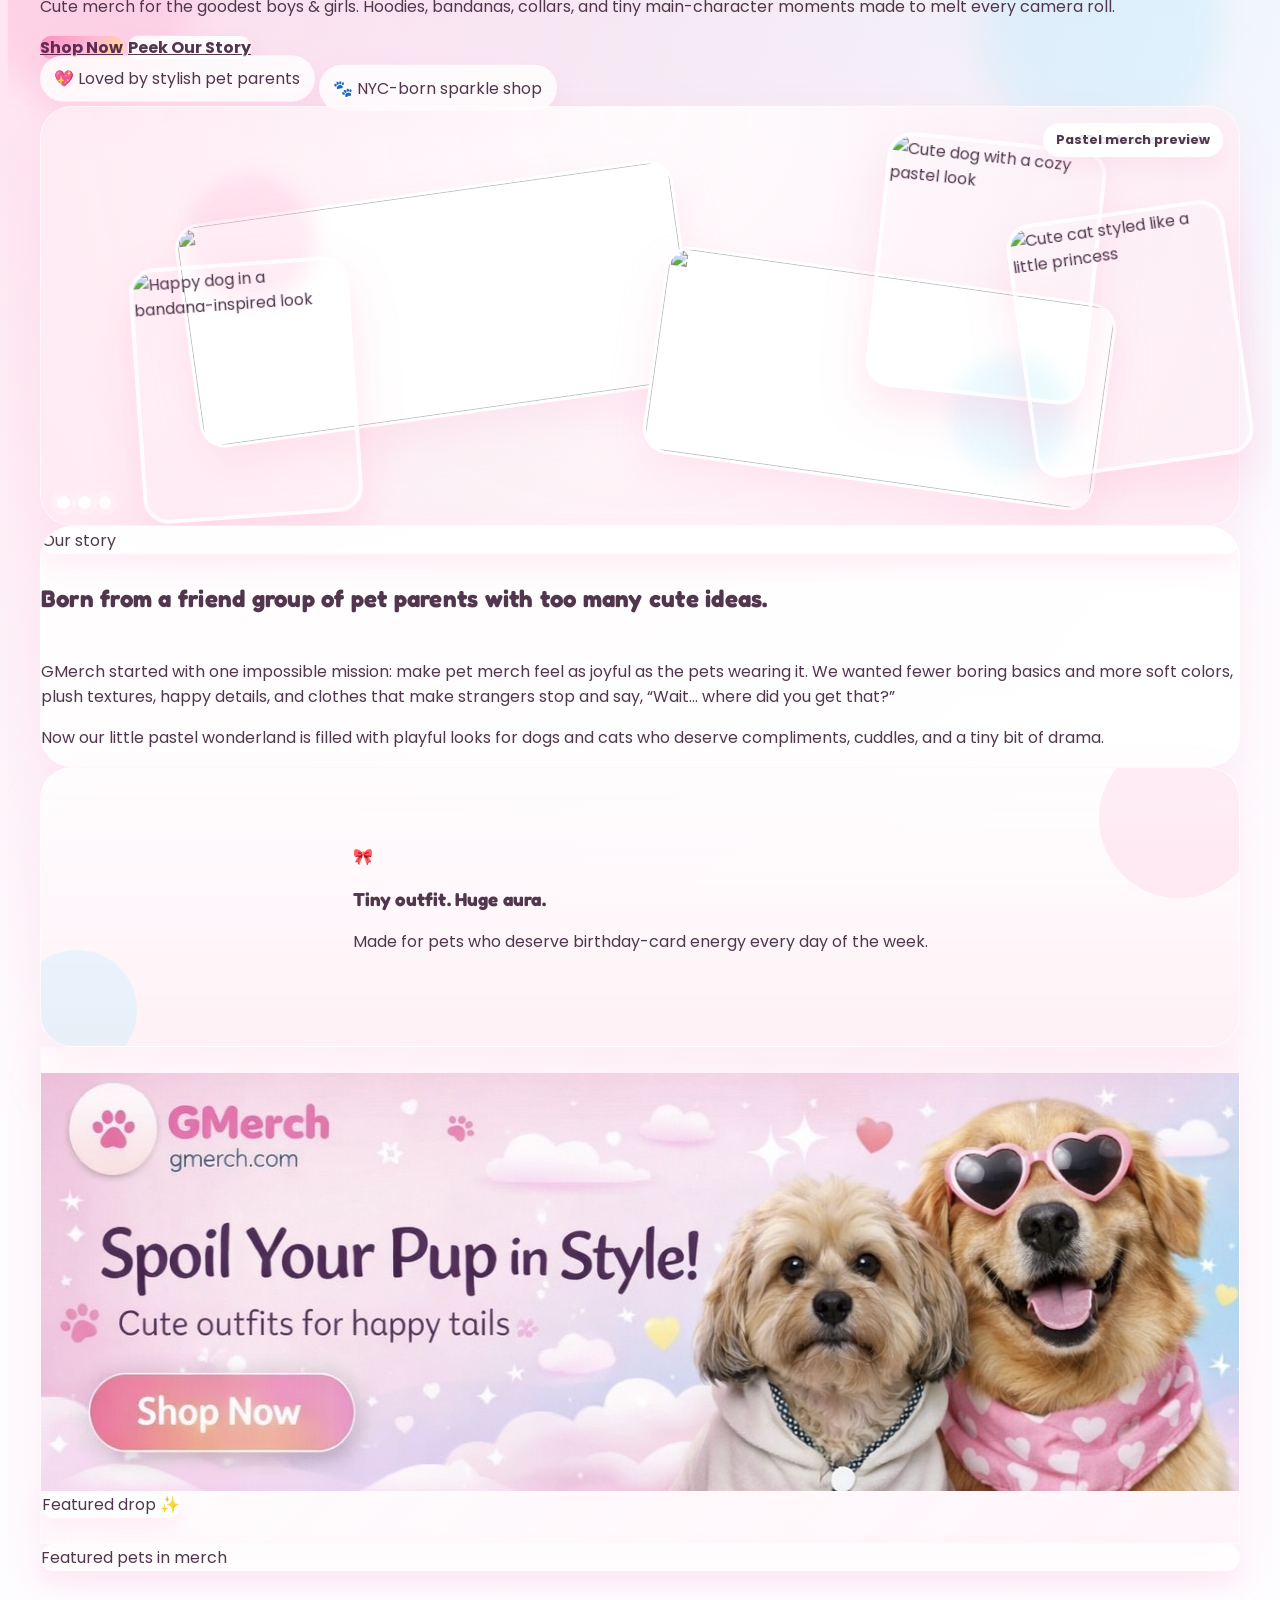
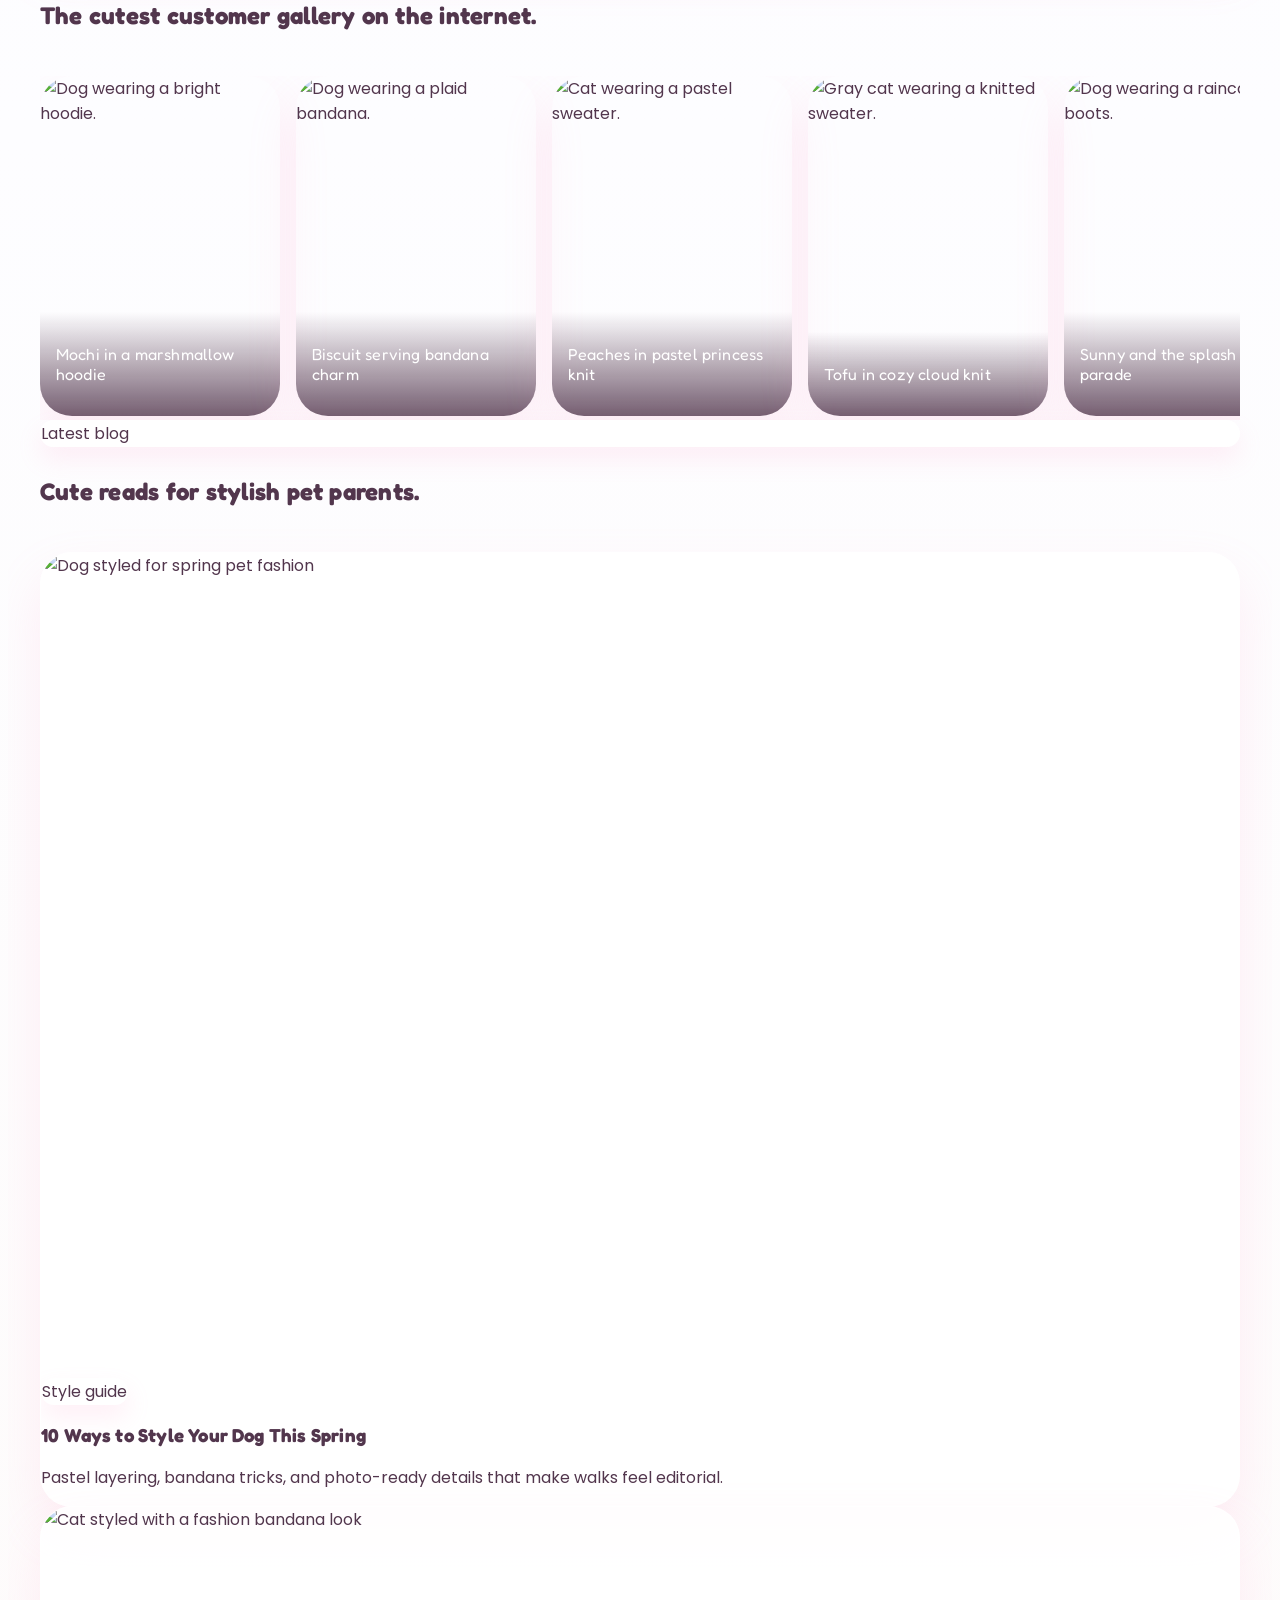
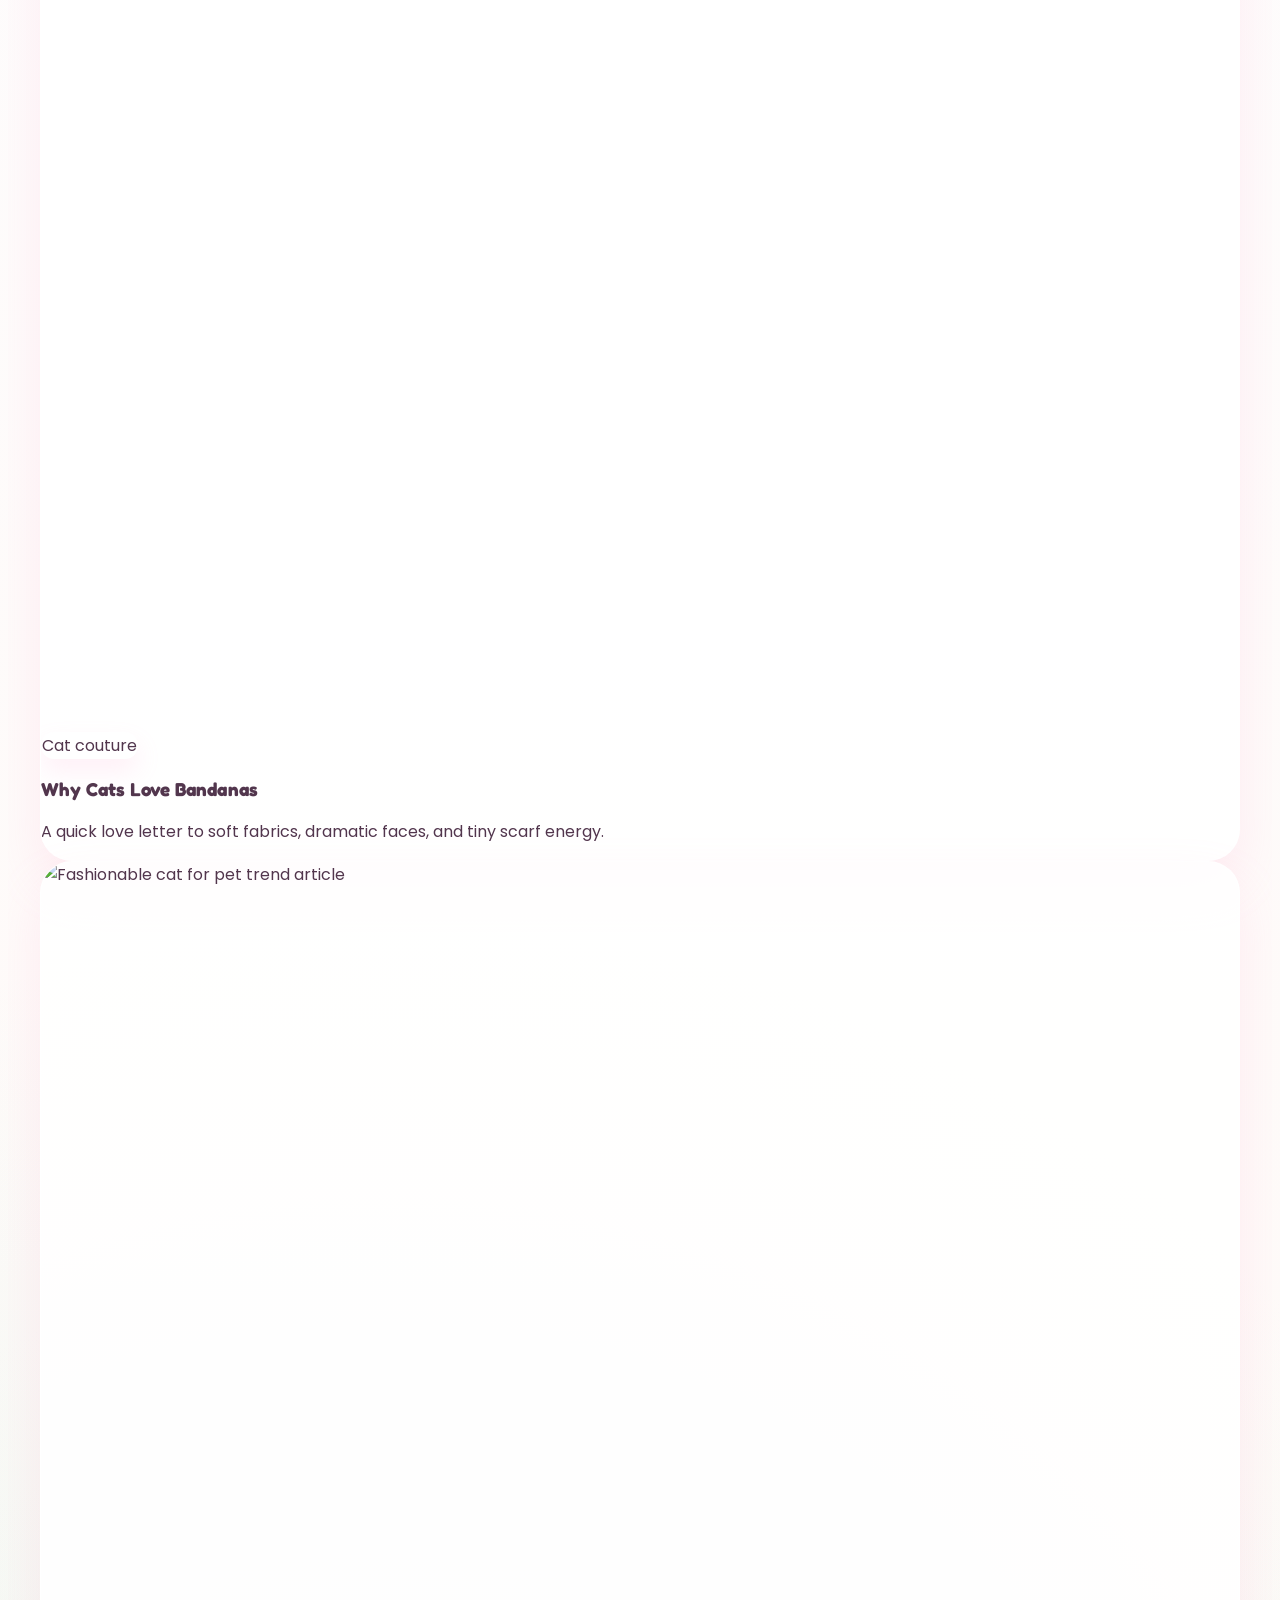
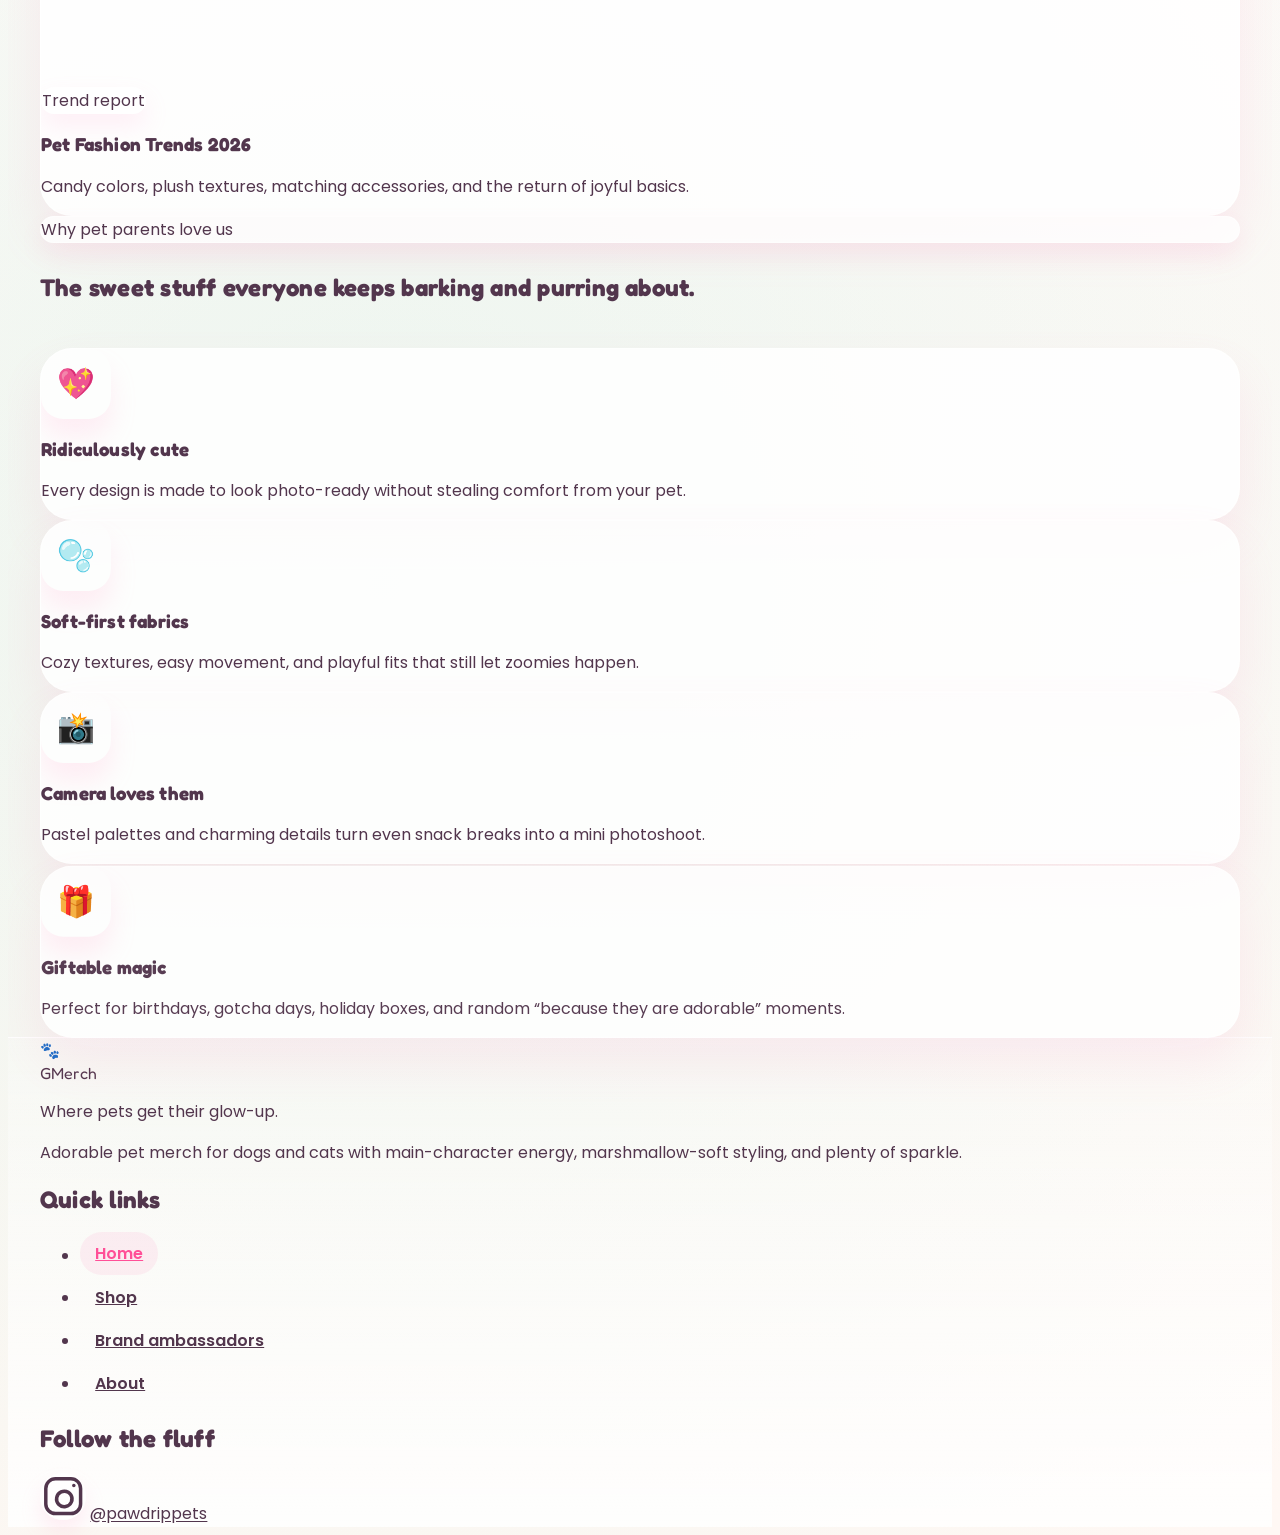
==== commit c35c5602: "Integrate Google Analytics tracking Added Google Analytics tracking code to the HTML." ====
--- a/index.html
+++ b/index.html
@@ -1,6 +1,15 @@
 <!DOCTYPE html>
 <html lang="en">
 <head>
+  <!-- Google tag (gtag.js) -->
+<script async src="https://www.googletagmanager.com/gtag/js?id=G-Z6TXZW38V1"></script>
+<script>
+  window.dataLayer = window.dataLayer || [];
+  function gtag(){dataLayer.push(arguments);}
+  gtag('js', new Date());
+
+  gtag('config', 'G-Z6TXZW38V1');
+</script>
   <meta charset="UTF-8">
   <meta name="viewport" content="width=device-width, initial-scale=1.0">
   <title>GMerch | Cute Pet Merch for Dogs & Cats</title>
